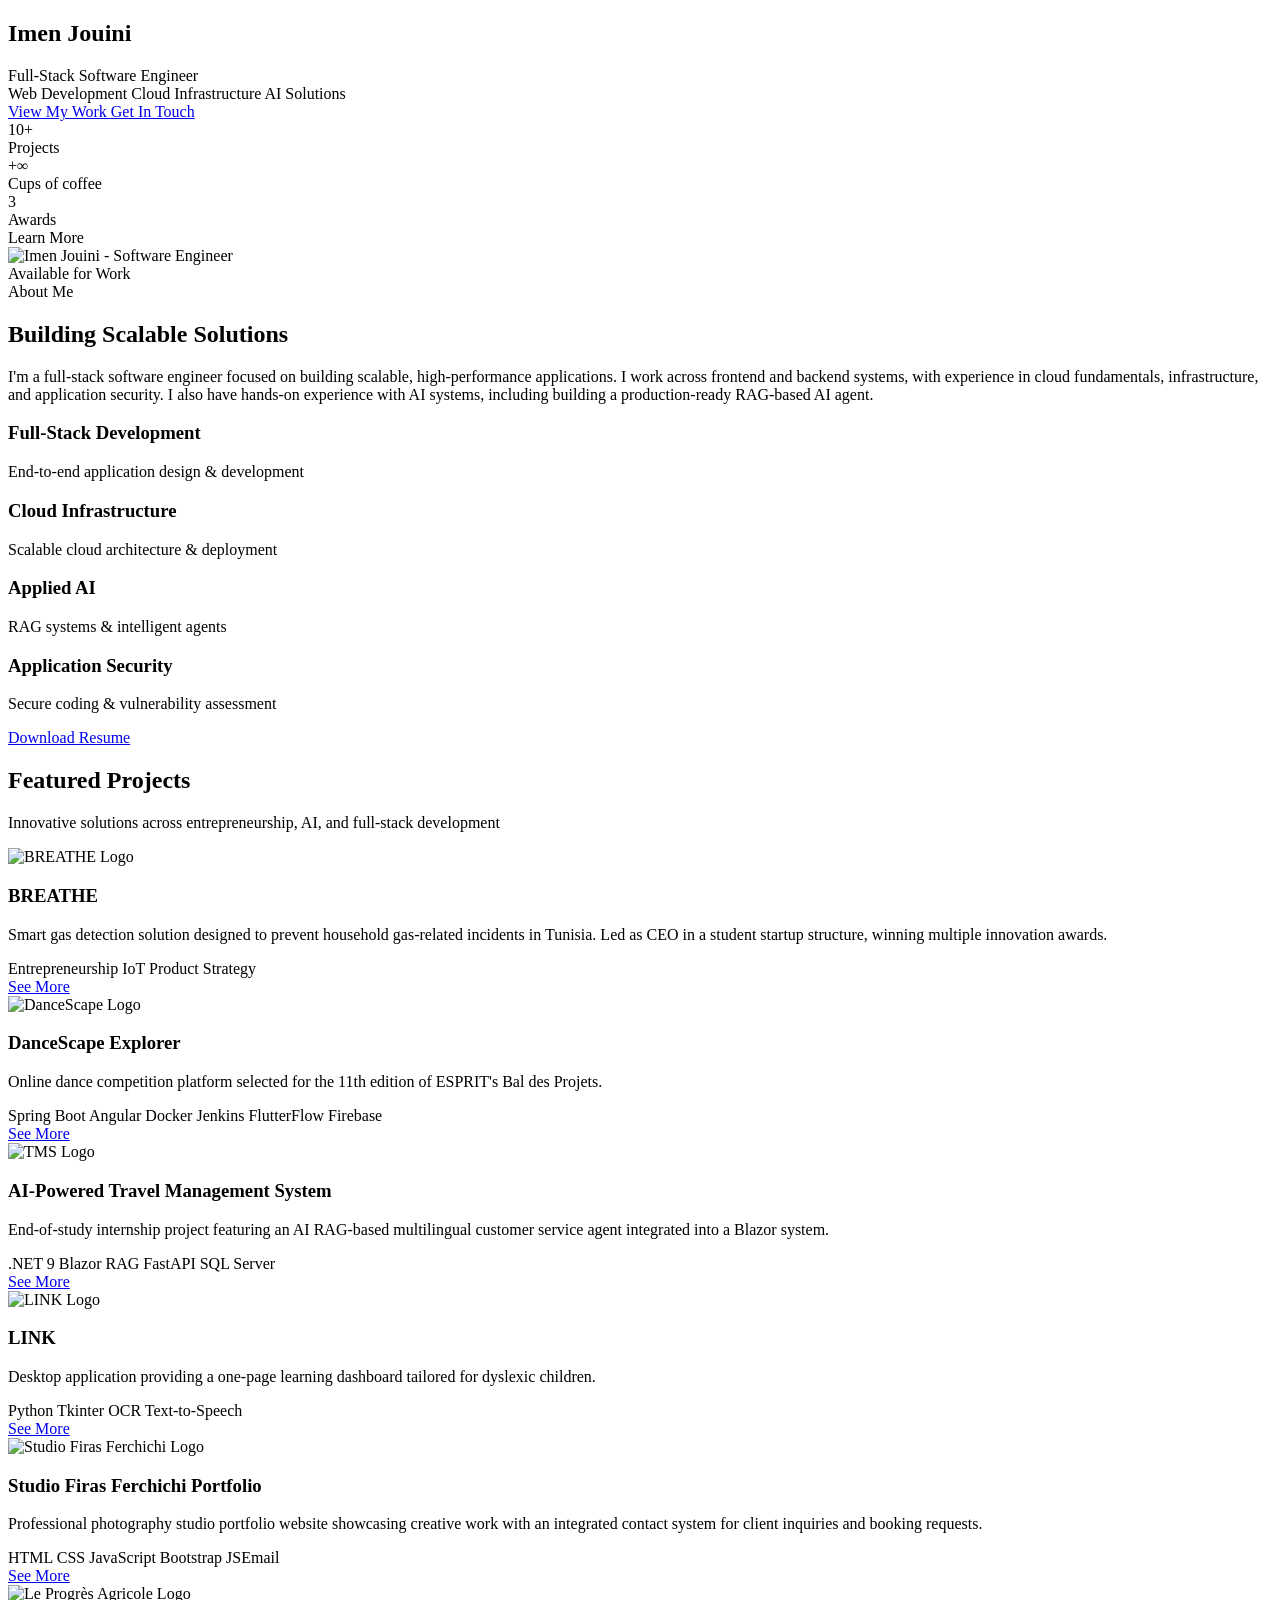
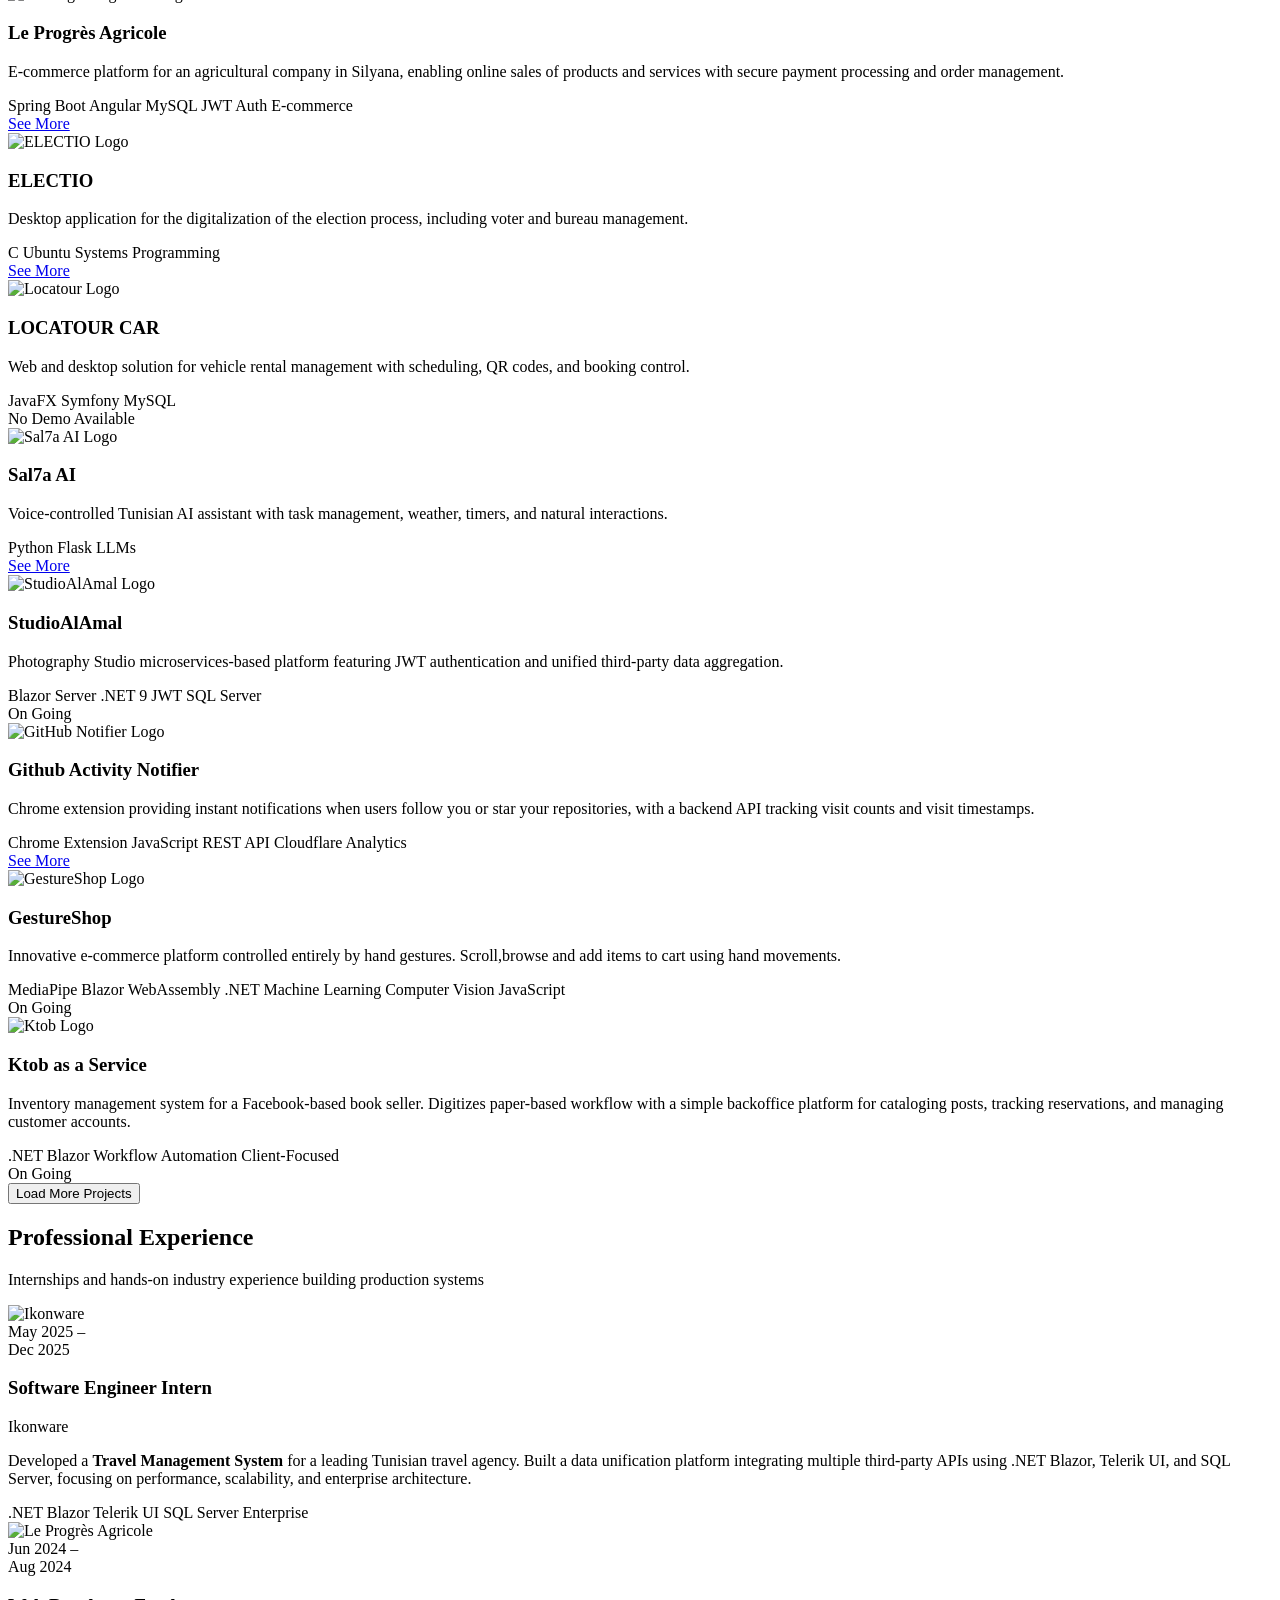
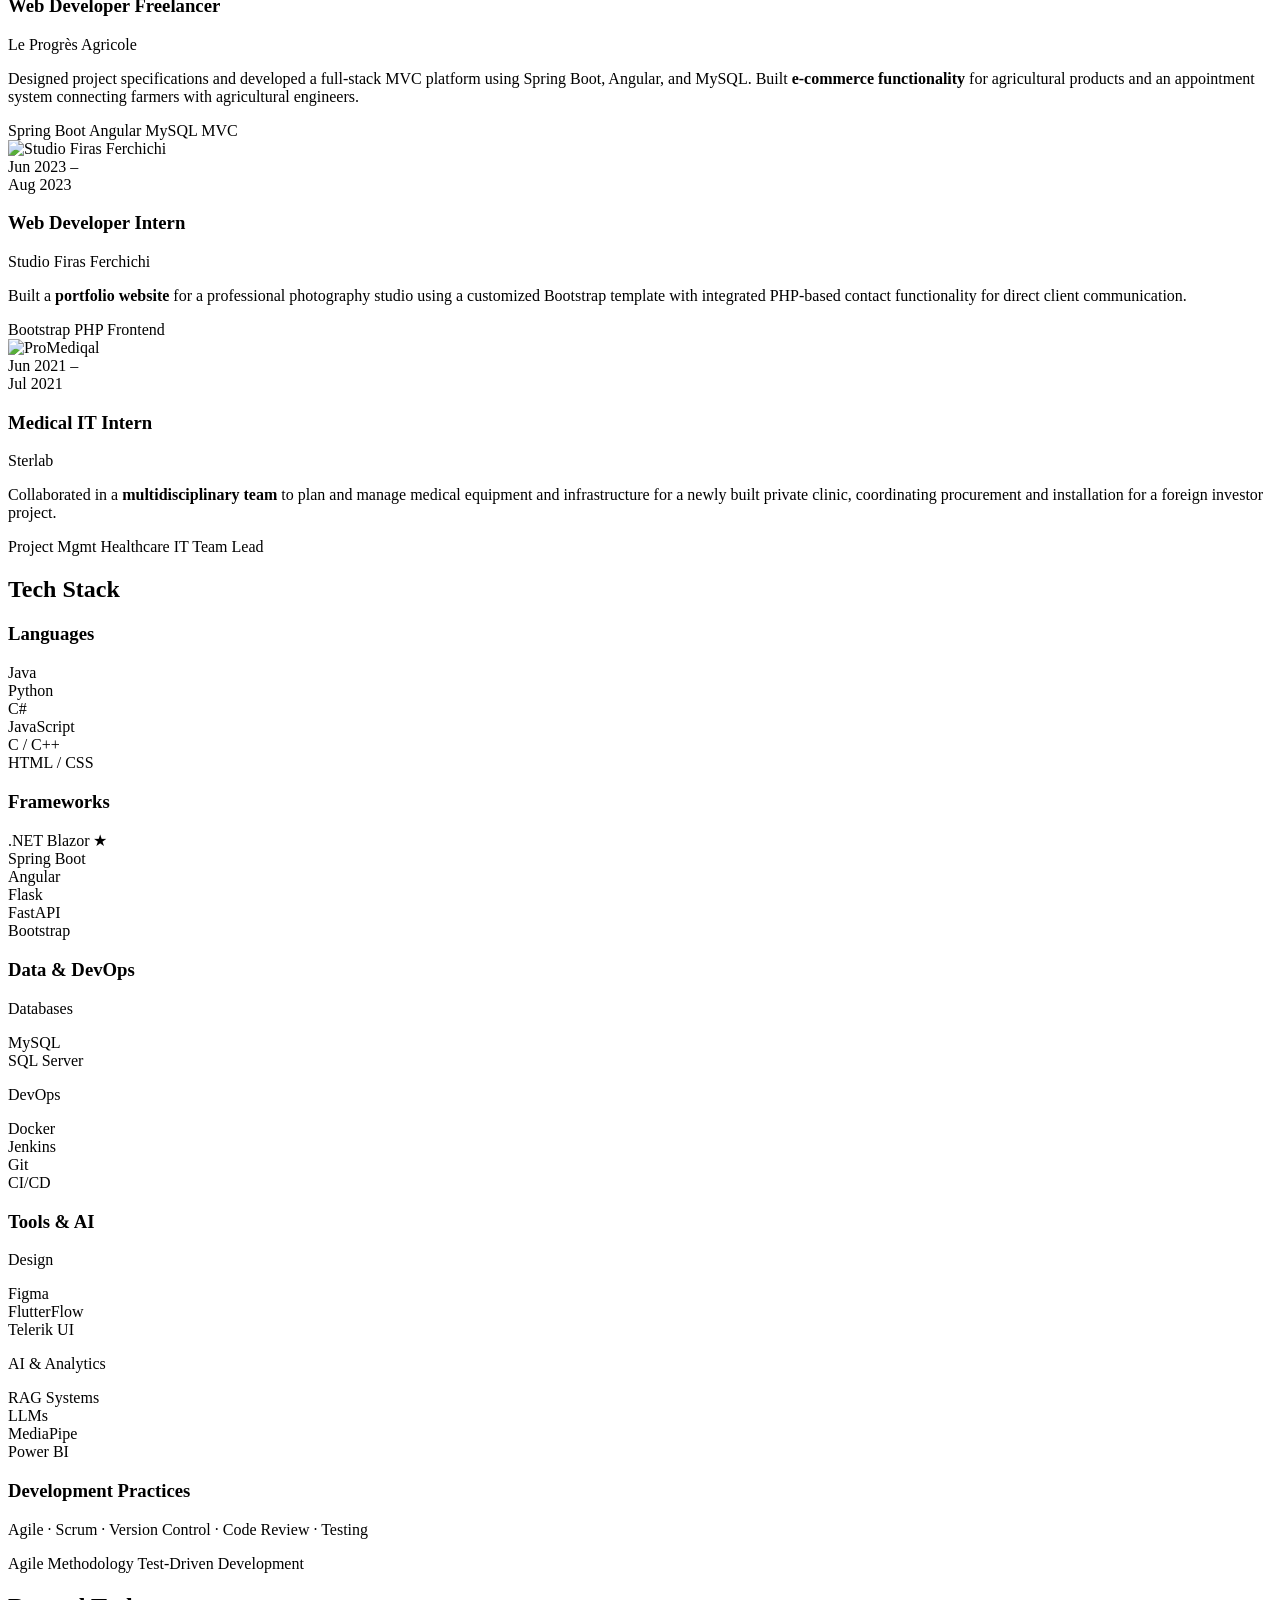
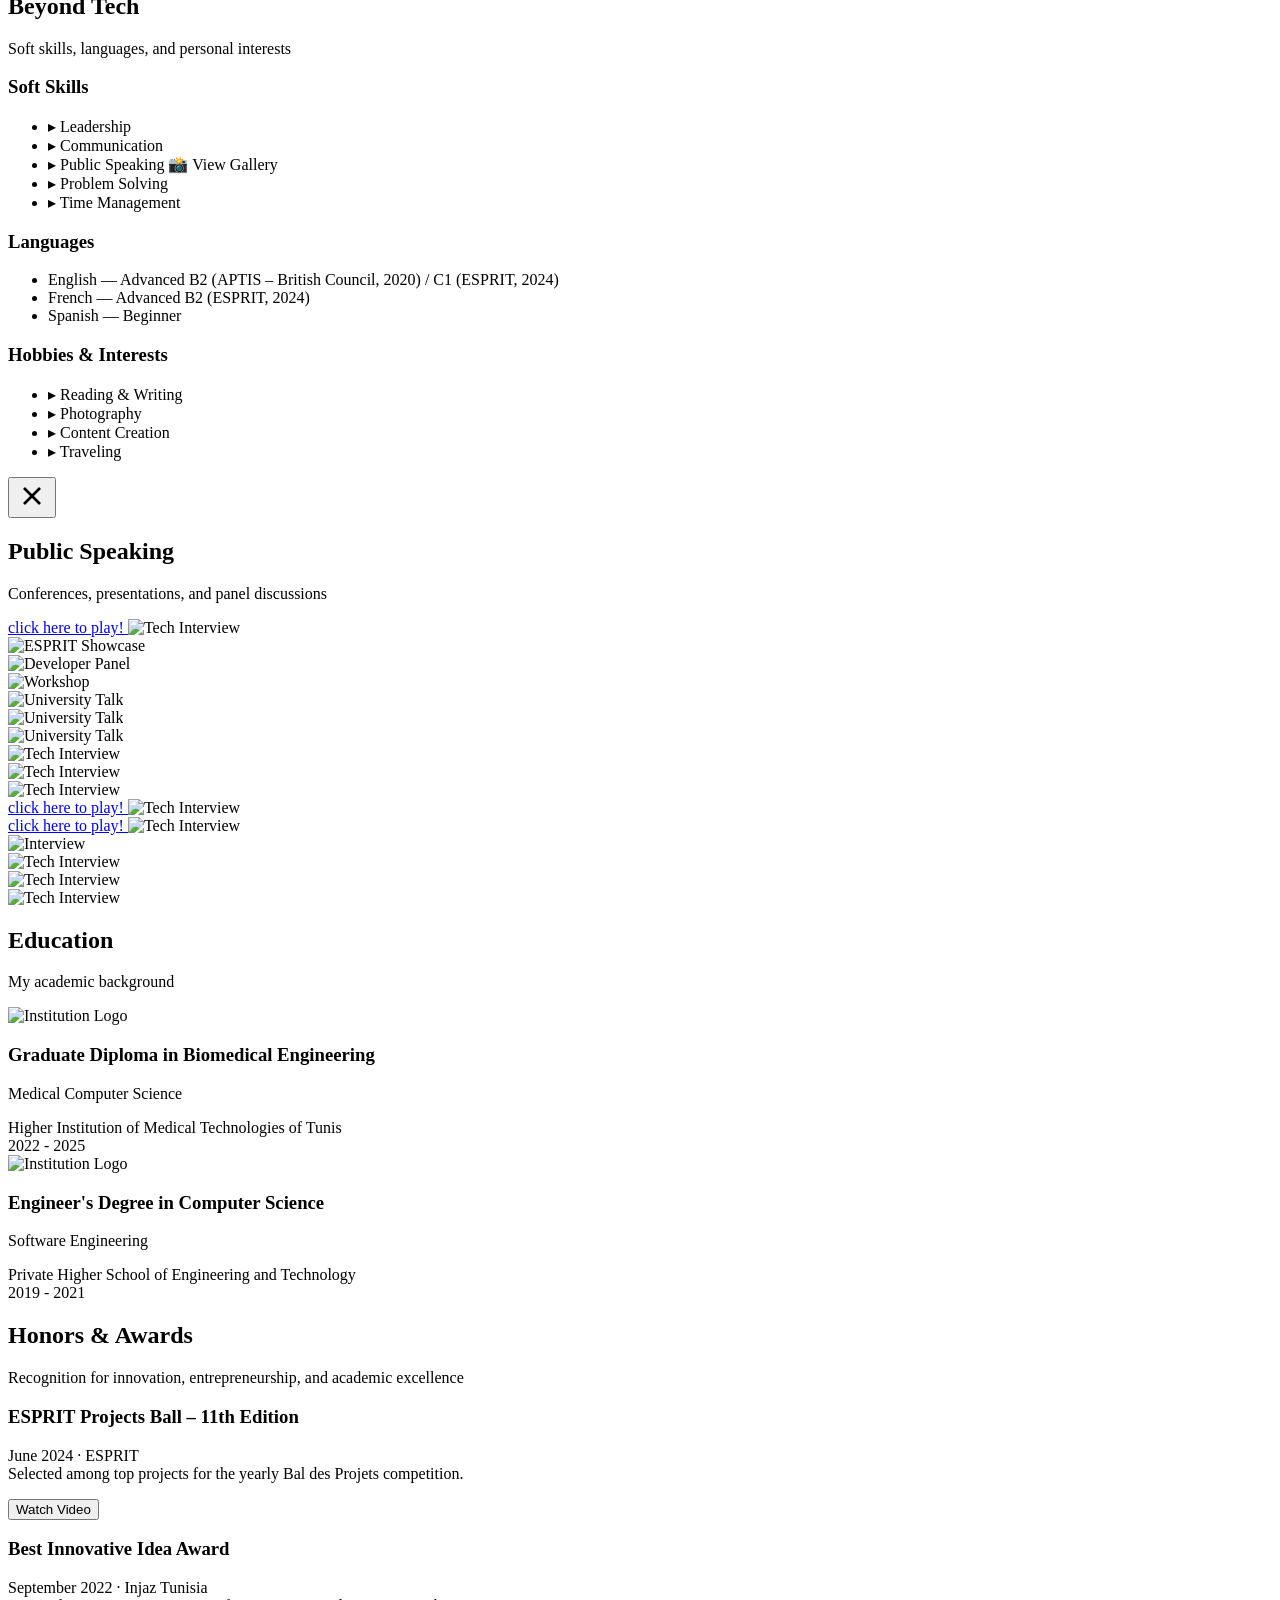
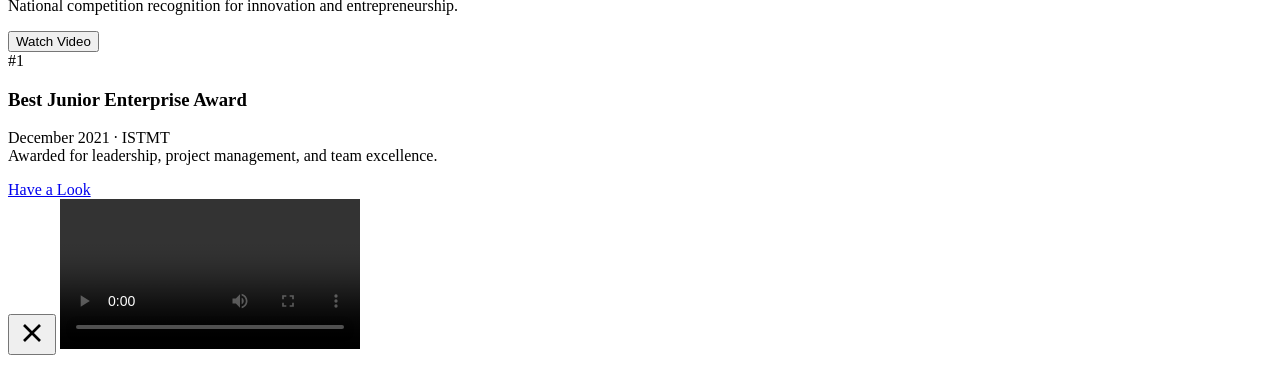
==== index.html @ d9514ba4 "added video modal" ====
<!DOCTYPE html>
<html lang="en">
<head>
    <base href="/MyPortfolio/">
    <meta charset="UTF-8">
    <meta name="viewport" content="width=device-width, initial-scale=1.0">
    <title>Imen Jouini | Software Engineer</title>
    <link rel="icon" type="image/png" href="logo.png">
    <link rel="stylesheet" href="style.css">
    <link rel="stylesheet" href="chatbot-styles.css">

    <script src="https://cdn.tailwindcss.com"></script>
    <script src="https://cdn.jsdelivr.net/npm/feather-icons/dist/feather.min.js"></script>
    <script type="text/javascript" src="https://cdn.jsdelivr.net/npm/@emailjs/browser@4/dist/email.min.js"></script>

    <script src="https://unpkg.com/feather-icons"></script>
    <script src="navbar.js"></script>
    <script src="footer.js"></script>
    <script>
        tailwind.config = {
            theme: {
                extend: {
                    colors: {
                        primary: '#6366f1',
                        secondary: '#10b981',
                        dark: '#0f172a',
                        light: '#f8fafc'
                    }
                }
            }
        }
    </script>
</head>
<body class="bg-dark text-light font-sans antialiased">
    <custom-navbar></custom-navbar>

    <main class="max-w-7xl mx-auto px-4 sm:px-6 lg:px-8">
        <!-- COMBINED HERO + ABOUT SECTION -->

        <section id="home" class="min-h-screen relative overflow-hidden">
            <!-- Animated Background Layer -->
            <div class="absolute inset-0">
                <div class="absolute inset-0 bg-gradient-to-br from-primary/10 to-secondary/10 opacity-20"></div>
                <div class="absolute top-0 left-0 w-full h-full overflow-hidden">
                    <!-- Floating Gradient Orbs -->
                    <div class="absolute top-20 -left-20 w-96 h-96 bg-primary/20 rounded-full blur-3xl animate-pulse"></div>
                    <div class="absolute bottom-20 -right-20 w-96 h-96 bg-secondary/20 rounded-full blur-3xl animate-pulse" style="animation-delay: 1s;"></div>
                </div>
            </div>

            <!-- Main Content Container -->
            <div class="relative z-10 max-w-7xl mx-auto px-4 sm:px-6 lg:px-8">

                <!-- HERO PART -->
                <div class="min-h-screen flex flex-col items-center justify-center text-center pt-20 pb-32">
                    <!-- Main Title with Staggered Animation -->
                    <div class="space-y-6 fade-in-up">
                        <h1 class="text-5xl md:text-7xl lg:text-8xl font-bold">
                            <span class="inline-block bg-clip-text text-transparent bg-gradient-to-r from-primary to-secondary animate-gradient">
                                Imen Jouini
                            </span>
                        </h1>

                        <!-- Dynamic Subtitle with Typing Effect -->
                        <div class="text-xl md:text-3xl lg:text-4xl font-light text-gray-300 fade-in-up-delay-1">
                            <span class="inline-block">Full-Stack Software Engineer</span>
                        </div>

                        <!-- Animated Role Pills -->
                        <div class="flex flex-wrap justify-center gap-3 pt-4 fade-in-up-delay-2">
                            <span class="role-pill">
                                <i data-feather="code" class="w-4 h-4"></i>
                                Web Development
                            </span>
                            <span class="role-pill">
                                <i data-feather="cloud" class="w-4 h-4"></i>
                                Cloud Infrastructure
                            </span>
                            <span class="role-pill">
                                <i data-feather="cpu" class="w-4 h-4"></i>
                                AI Solutions
                            </span>
                        </div>
                    </div>

                    <!-- CTA Buttons -->
                    <div class="flex flex-wrap justify-center gap-4 mt-12 fade-in-up-delay-3">
                        <a href="#projects" class="cta-button cta-primary group">
                            <span class="relative z-10 flex items-center gap-2">
                                View My Work
                                <i data-feather="arrow-right" class="w-5 h-5 group-hover:translate-x-1 transition-transform"></i>
                            </span>
                        </a>

                        <a href="tel:+216 97 534 723" class="cta-button cta-secondary">
                            <span class="relative z-10">Get In Touch</span>
                        </a>
                    </div>

                    <!-- Stats Bar -->
                    <div class="grid grid-cols-3 gap-8 md:gap-16 mt-16 fade-in-up-delay-4">
                        <div class="stat-item group">
                            <div class="stat-number">10+</div>
                            <div class="stat-label">Projects</div>
                        </div>
                        <div class="stat-item group">
                            <div class="stat-number">+∞</div>
                            <div class="stat-label">Cups of coffee</div>
                        </div>
                        <div class="stat-item group">
                            <div class="stat-number">3</div>
                            <div class="stat-label">Awards</div>
                        </div>
                    </div>

                    <!-- Scroll Indicator -->
                    <div class="absolute bottom-8 left-1/2 transform -translate-x-1/2 animate-bounce fade-in-up-delay-4">
                        <div class="flex flex-col items-center gap-2 text-gray-400 hover:text-primary transition-colors cursor-pointer" onclick="document.getElementById('about').scrollIntoView({behavior: 'smooth'})">
                            <span class="text-xs uppercase tracking-widest">Learn More</span>
                            <i data-feather="chevron-down" class="w-6 h-6"></i>
                        </div>
                    </div>
                </div>

                <!-- ABOUT PART (Integrated Below) -->
                <div id="about" class="py-20">
                    <div class="flex flex-col lg:flex-row items-center gap-12 lg:gap-16">

                        <!-- Profile Image - Left Side -->
                        <div class="lg:w-5/12 w-full fade-in-left">
                            <div class="relative group">
                                <!-- Glowing Border Effect -->
                                <div class="absolute -inset-4 bg-gradient-to-r from-primary via-secondary to-primary rounded-2xl opacity-30 blur-xl group-hover:opacity-50 transition-opacity duration-500 animate-gradient-rotate"></div>

                                <!-- Image Container -->
                                <div class="relative rounded-2xl overflow-hidden border-2 border-primary/20 group-hover:border-primary/40 transition-all duration-500">
                                    <img src="photo.PNG" alt="Imen Jouini - Software Engineer" class="relative w-full h-auto transform group-hover:scale-105 transition-transform duration-500">

                                    <!-- Overlay on Hover -->
                                    <div class="absolute inset-0 bg-gradient-to-t from-dark/80 via-transparent to-transparent opacity-0 group-hover:opacity-100 transition-opacity duration-500"></div>
                                </div>

                                <!-- Floating Badge -->
                                <div class="absolute -bottom-4 -right-4 bg-gradient-to-r from-primary to-secondary text-white px-6 py-3 rounded-xl shadow-2xl transform group-hover:scale-110 transition-transform duration-300">
                                    <div class="flex items-center gap-2">
                                        <i data-feather="check-circle" class="w-5 h-5"></i>
                                        <span class="font-semibold">Available for Work</span>
                                    </div>
                                </div>
                            </div>
                        </div>

                        <!-- About Content - Right Side -->
                        <div class="lg:w-7/12 w-full space-y-8 fade-in-right">

                            <!-- Section Header -->
                            <div class="space-y-4">
                                <div class="inline-block">
                                    <span class="text-sm font-semibold text-primary uppercase tracking-wider px-4 py-2 bg-primary/10 rounded-full border border-primary/20">
                                        About Me
                                    </span>
                                </div>
                                <h2 class="text-3xl md:text-4xl lg:text-5xl font-bold text-transparent bg-clip-text bg-gradient-to-r from-primary to-secondary">
                                    Building Scalable Solutions
                                </h2>
                            </div>

                            <!-- Bio Text -->
                            <p class="text-base md:text-lg text-gray-300 leading-relaxed">
                                I'm a full-stack software engineer focused on building <span class="text-primary font-semibold">scalable, high-performance applications</span>.
                                I work across frontend and backend systems, with experience in cloud fundamentals, infrastructure, and application security.
                                I also have hands-on experience with AI systems, including building a <span class="text-secondary font-semibold">production-ready RAG-based AI agent</span>.
                            </p>

                            <!-- Expertise Grid -->
                            <div class="grid grid-cols-1 sm:grid-cols-2 gap-4">

                                <div class="expertise-card group">
                                    <div class="flex items-start gap-4">
                                        <div class="flex-shrink-0 w-12 h-12 rounded-lg bg-primary/10 flex items-center justify-center group-hover:bg-primary/20 group-hover:scale-110 transition-all duration-300">
                                            <i data-feather="code" class="w-6 h-6 text-primary"></i>
                                        </div>
                                        <div>
                                            <h3 class="font-semibold text-white mb-1">Full-Stack Development</h3>
                                            <p class="text-sm text-gray-400">End-to-end application design & development</p>
                                        </div>
                                    </div>
                                </div>

                                <div class="expertise-card group">
                                    <div class="flex items-start gap-4">
                                        <div class="flex-shrink-0 w-12 h-12 rounded-lg bg-secondary/10 flex items-center justify-center group-hover:bg-secondary/20 group-hover:scale-110 transition-all duration-300">
                                            <i data-feather="cloud" class="w-6 h-6 text-secondary"></i>
                                        </div>
                                        <div>
                                            <h3 class="font-semibold text-white mb-1">Cloud Infrastructure</h3>
                                            <p class="text-sm text-gray-400">Scalable cloud architecture & deployment</p>
                                        </div>
                                    </div>
                                </div>

                                <div class="expertise-card group">
                                    <div class="flex items-start gap-4">
                                        <div class="flex-shrink-0 w-12 h-12 rounded-lg bg-primary/10 flex items-center justify-center group-hover:bg-primary/20 group-hover:scale-110 transition-all duration-300">
                                            <i data-feather="cpu" class="w-6 h-6 text-primary"></i>
                                        </div>
                                        <div>
                                            <h3 class="font-semibold text-white mb-1">Applied AI</h3>
                                            <p class="text-sm text-gray-400">RAG systems & intelligent agents</p>
                                        </div>
                                    </div>
                                </div>

                                <div class="expertise-card group">
                                    <div class="flex items-start gap-4">
                                        <div class="flex-shrink-0 w-12 h-12 rounded-lg bg-secondary/10 flex items-center justify-center group-hover:bg-secondary/20 group-hover:scale-110 transition-all duration-300">
                                            <i data-feather="shield" class="w-6 h-6 text-secondary"></i>
                                        </div>
                                        <div>
                                            <h3 class="font-semibold text-white mb-1">Application Security</h3>
                                            <p class="text-sm text-gray-400">Secure coding & vulnerability assessment</p>
                                        </div>
                                    </div>
                                </div>

                            </div>

                            <!-- Download CV Button -->
                            <div class="pt-4">
                                <a href="Imen Jouini CV.pdf" download
                                   class="inline-flex items-center gap-2 px-6 py-3 bg-gradient-to-r from-primary/10 to-secondary/10 border border-primary/30 text-white rounded-lg hover:border-primary hover:shadow-lg hover:shadow-primary/20 transition-all duration-300 group">

                                    <i data-feather="download" class="w-5 h-5 group-hover:animate-bounce"></i>
                                    <span class="font-medium">Download Resume</span>
                                </a>
                            </div>

                        </div>

                    </div>
                </div>

            </div>
        </section>
        <!-- Projects Section - -->
        <section id="projects" class="py-20 relative overflow-hidden">
            <!-- Background Elements -->
            <div class="absolute inset-0 bg-gradient-to-b from-transparent via-primary/5 to-transparent"></div>
            <div class="absolute top-20 left-10 w-72 h-72 bg-primary/10 rounded-full blur-3xl"></div>
            <div class="absolute bottom-20 right-10 w-96 h-96 bg-secondary/10 rounded-full blur-3xl"></div>

            <div class="relative z-10">
                <div class="text-center mb-16">
                    <h2 class="text-4xl md:text-5xl font-bold text-primary mb-4">Featured Projects</h2>
                    <p class="text-lg opacity-90 max-w-2xl mx-auto">
                        Innovative solutions across entrepreneurship, AI, and full-stack development
                    </p>
                </div>

                <div id="projects-grid" class="grid grid-cols-1 md:grid-cols-2 lg:grid-cols-3 gap-6 max-w-7xl mx-auto px-4">
                    <!-- Project 1: BREATHE -->
                    <div class="project-card group relative bg-gradient-to-br from-dark/90 to-dark/70 border border-gray-800/50 rounded-2xl overflow-hidden hover:border-primary/50 transition-all duration-500 hover:transform hover:-translate-y-2 hover:shadow-2xl hover:shadow-primary/20">
                        <div class="absolute top-0 left-0 right-0 h-1 bg-gradient-to-r from-primary to-secondary transform scale-x-0 group-hover:scale-x-100 transition-transform duration-500"></div>

                        <div class="p-6 pb-4">
                            <div class="w-14 h-14 rounded-xl bg-gradient-to-br from-primary/20 to-secondary/20 flex items-center justify-center mb-4 group-hover:scale-110 transition-transform duration-300">
                                <img src="breathe.png" alt="BREATHE Logo" class="w-8 h-8 object-contain">
                            </div>

                            <h3 class="text-2xl font-bold mb-3 group-hover:text-primary transition-colors">BREATHE</h3>
                            <p class="text-gray-400 mb-4 leading-relaxed line-clamp-5">
                                Smart gas detection solution designed to prevent household gas-related incidents in Tunisia.
                                Led as CEO in a student startup structure, winning multiple innovation awards.
                            </p>

                            <div class="flex flex-wrap gap-2 mb-6">
                                <span class="tag">Entrepreneurship</span>
                                <span class="tag">IoT</span>
                                <span class="tag">Product Strategy</span>
                            </div>
                        </div>

                        <div class="px-6 pb-6">
                            <a href="https://www.facebook.com/reel/814014876229254" target="_blank" rel="noopener noreferrer" class="inline-flex items-center text-primary font-semibold group/link hover:gap-3 transition-all relative z-20">
                                <span>See More</span>
                                <i data-feather="arrow-right" class="w-4 h-4 ml-2 group-hover/link:translate-x-1 transition-transform"></i>
                            </a>
                        </div>

                        <div class="absolute inset-0 opacity-0 group-hover:opacity-100 transition-opacity duration-500 pointer-events-none">
                            <div class="absolute top-0 right-0 w-32 h-32 bg-primary/20 rounded-full blur-2xl"></div>
                        </div>
                    </div>

                    <!-- Project 2: DanceScape Explorer - FIXED -->
                    <div class="project-card group relative bg-gradient-to-br from-dark/90 to-dark/70 border border-gray-800/50 rounded-2xl overflow-hidden hover:border-primary/50 transition-all duration-500 hover:transform hover:-translate-y-2 hover:shadow-2xl hover:shadow-primary/20">
                        <div class="absolute top-0 left-0 right-0 h-1 bg-gradient-to-r from-primary to-secondary transform scale-x-0 group-hover:scale-x-100 transition-transform duration-500"></div>

                        <div class="p-6 pb-4">
                            <div class="w-14 h-14 rounded-xl bg-gradient-to-br from-primary/20 to-secondary/20 flex items-center justify-center mb-4 group-hover:scale-110 transition-transform duration-300">
                                <img src="DE.png" alt="DanceScape Logo" class="w-8 h-8 object-contain">
                            </div>

                            <h3 class="text-2xl font-bold mb-3 group-hover:text-primary transition-colors">DanceScape Explorer</h3>
                            <p class="text-gray-400 mb-4 leading-relaxed line-clamp-5">
                                Online dance competition platform selected for the 11th edition of ESPRIT's Bal des Projets.
                            </p>

                            <div class="flex flex-wrap gap-2 mb-6">
                                <span class="tag">Spring Boot</span>
                                <span class="tag">Angular</span>
                                <span class="tag">Docker</span>
                                <span class="tag">Jenkins</span>
                                <span class="tag">FlutterFlow</span>
                                <span class="tag">Firebase</span>
                            </div>
                        </div>

                        <div class="px-6 pb-6">
                            <a href="https://www.youtube.com/watch?v=LEUSYez5gEU" target="_blank" rel="noopener noreferrer" class="inline-flex items-center text-primary font-semibold group/link hover:gap-3 transition-all relative z-20">
                                <span>See More</span>
                                <i data-feather="arrow-right" class="w-4 h-4 ml-2 group-hover/link:translate-x-1 transition-transform"></i>
                            </a>
                        </div>

                        <div class="absolute inset-0 opacity-0 group-hover:opacity-100 transition-opacity duration-500 pointer-events-none">
                            <div class="absolute top-0 right-0 w-32 h-32 bg-primary/20 rounded-full blur-2xl"></div>
                        </div>
                    </div>

                    <!-- Project 3: AI-Powered Travel Management System - FIXED -->
                    <div class="project-card group relative bg-gradient-to-br from-dark/90 to-dark/70 border border-gray-800/50 rounded-2xl overflow-hidden hover:border-primary/50 transition-all duration-500 hover:transform hover:-translate-y-2 hover:shadow-2xl hover:shadow-primary/20">
                        <div class="absolute top-0 left-0 right-0 h-1 bg-gradient-to-r from-primary to-secondary transform scale-x-0 group-hover:scale-x-100 transition-transform duration-500"></div>

                        <div class="p-6 pb-4">
                            <div class="w-14 h-14 rounded-xl bg-gradient-to-br from-primary/20 to-secondary/20 flex items-center justify-center mb-4 group-hover:scale-110 transition-transform duration-300">
                                <img src="tms.png" alt="TMS Logo" class="w-10 h-10 object-contain">
                            </div>

                            <h3 class="text-2xl font-bold mb-3 group-hover:text-primary transition-colors">AI-Powered Travel Management System</h3>
                            <p class="text-gray-400 mb-4 leading-relaxed line-clamp-5">
                                End-of-study internship project featuring an AI RAG-based multilingual customer service agent integrated into a Blazor system.
                            </p>

                            <div class="flex flex-wrap gap-2 mb-6">
                                <span class="tag">.NET 9</span>
                                <span class="tag">Blazor</span>
                                <span class="tag">RAG</span>
                                <span class="tag">FastAPI</span>
                                <span class="tag">SQL Server</span>
                            </div>
                        </div>

                        <div class="px-6 pb-6">
                            <a href="ppt pfe Imen Jouini.pdf" class="inline-flex items-center text-primary font-semibold group/link hover:gap-3 transition-all relative z-20">
                                <span>See More</span>
                                <i data-feather="arrow-right" class="w-4 h-4 ml-2 group-hover/link:translate-x-1 transition-transform"></i>
                            </a>
                        </div>

                        <div class="absolute inset-0 opacity-0 group-hover:opacity-100 transition-opacity duration-500 pointer-events-none">
                            <div class="absolute top-0 right-0 w-32 h-32 bg-primary/20 rounded-full blur-2xl"></div>
                        </div>
                    </div>
                    <!-- ================= HIDDEN PROJECTS ================= -->
                    <!-- LINK -->
                    <div class="project-card hidden group relative bg-gradient-to-br from-dark/90 to-dark/70 border border-gray-800/50 rounded-2xl overflow-hidden hover:border-primary/50 transition-all duration-500 hover:transform hover:-translate-y-2 hover:shadow-2xl hover:shadow-primary/20">
                        <div class="absolute top-0 left-0 right-0 h-1 bg-gradient-to-r from-primary to-secondary transform scale-x-0 group-hover:scale-x-100 transition-transform duration-500"></div>

                        <div class="p-6 pb-4">
                            <div class="w-14 h-14 rounded-xl bg-gradient-to-br from-primary/20 to-secondary/20 flex items-center justify-center mb-4 group-hover:scale-110 transition-transform duration-300">
                                <img src="LINK.png" alt="LINK Logo" class="w-10 h-10 object-contain">
                            </div>

                            <h3 class="text-2xl font-bold mb-3 group-hover:text-primary transition-colors">LINK</h3>
                            <p class="text-gray-400 mb-4 leading-relaxed line-clamp-5">
                                Desktop application providing a one-page learning dashboard tailored for dyslexic children.
                            </p>

                            <div class="flex flex-wrap gap-2 mb-6">
                                <span class="tag">Python</span>
                                <span class="tag">Tkinter</span>
                                <span class="tag">OCR</span>
                                <span class="tag">Text-to-Speech</span>
                            </div>
                        </div>

                        <div class="px-6 pb-6">
                            <a href="PPT Ymen [Enregistrement automatique].pdf" target="_blank" class="inline-flex items-center text-primary font-semibold group/link hover:gap-3 transition-all relative z-20">
                                <span>See More</span>
                                <i data-feather="arrow-right" class="w-4 h-4 ml-2 group-hover/link:translate-x-1 transition-transform"></i>
                            </a>
                        </div>

                        <div class="absolute inset-0 opacity-0 group-hover:opacity-100 transition-opacity duration-500 pointer-events-none">
                            <div class="absolute top-0 right-0 w-32 h-32 bg-primary/20 rounded-full blur-2xl"></div>
                        </div>
                    </div>

                    <!-- Studio Firas Ferchichi Portfolio -->
                    <div class="project-card hidden group relative bg-gradient-to-br from-dark/90 to-dark/70 border border-gray-800/50 rounded-2xl overflow-hidden hover:border-primary/50 transition-all duration-500 hover:transform hover:-translate-y-2 hover:shadow-2xl hover:shadow-primary/20">
                        <div class="absolute top-0 left-0 right-0 h-1 bg-gradient-to-r from-primary to-secondary transform scale-x-0 group-hover:scale-x-100 transition-transform duration-500"></div>
                        <div class="p-6 pb-4">
                            <div class="w-14 h-14 rounded-xl bg-gradient-to-br from-primary/20 to-secondary/20 flex items-center justify-center mb-4 group-hover:scale-110 transition-transform duration-300">
                                <img src="f.png" alt="Studio Firas Ferchichi Logo" class="w-10 h-10 object-contain">
                            </div>
                            <h3 class="text-2xl font-bold mb-3 group-hover:text-primary transition-colors">Studio Firas Ferchichi Portfolio</h3>
                            <p class="text-gray-400 mb-4 leading-relaxed line-clamp-5">
                                Professional photography studio portfolio website showcasing creative work with an integrated contact system for client inquiries and booking requests.
                            </p>
                            <div class="flex flex-wrap gap-2 mb-6">
                                <span class="tag">HTML</span>
                                <span class="tag">CSS</span>
                                <span class="tag">JavaScript</span>
                                <span class="tag">Bootstrap</span>
                                <span class="tag">JSEmail</span>
                            </div>
                        </div>
                        <div class="px-6 pb-6">
                            <a href="f.pdf" class="inline-flex items-center text-primary font-semibold group/link hover:gap-3 transition-all relative z-20">
                                <span>See More</span>
                                <i data-feather="arrow-right" class="w-4 h-4 ml-2 group-hover/link:translate-x-1 transition-transform"></i>
                            </a>
                        </div>
                        <div class="absolute inset-0 opacity-0 group-hover:opacity-100 transition-opacity duration-500 pointer-events-none">
                            <div class="absolute top-0 right-0 w-32 h-32 bg-primary/20 rounded-full blur-2xl"></div>
                        </div>
                    </div>


                    <!-- Le Progrès Agricole -->
                    <div class="project-card hidden group relative bg-gradient-to-br from-dark/90 to-dark/70 border border-gray-800/50 rounded-2xl overflow-hidden hover:border-primary/50 transition-all duration-500 hover:transform hover:-translate-y-2 hover:shadow-2xl hover:shadow-primary/20">
                        <div class="absolute top-0 left-0 right-0 h-1 bg-gradient-to-r from-primary to-secondary transform scale-x-0 group-hover:scale-x-100 transition-transform duration-500"></div>

                        <div class="p-6 pb-4">
                            <div class="w-14 h-14 rounded-xl bg-gradient-to-br from-primary/20 to-secondary/20 flex items-center justify-center mb-4 group-hover:scale-110 transition-transform duration-300">
                                <img src="proA.png" alt="Le Progrès Agricole Logo" class="w-10 h-10 object-contain">
                            </div>

                            <h3 class="text-2xl font-bold mb-3 group-hover:text-primary transition-colors">Le Progrès Agricole</h3>
                            <p class="text-gray-400 mb-4 leading-relaxed line-clamp-5">
                                E-commerce platform for an agricultural company in Silyana, enabling online sales of products and services with secure payment processing and order management.
                            </p>

                            <div class="flex flex-wrap gap-2 mb-6">
                                <span class="tag">Spring Boot</span>
                                <span class="tag">Angular</span>
                                <span class="tag">MySQL</span>
                                <span class="tag">JWT Auth</span>
                                <span class="tag">E-commerce</span>
                            </div>
                        </div>

                        <div class="px-6 pb-6">
                            <a href="le progres agricole.pdf" class="inline-flex items-center text-primary font-semibold group/link hover:gap-3 transition-all relative z-20">
                                <span>See More</span>
                                <i data-feather="arrow-right" class="w-4 h-4 ml-2 group-hover/link:translate-x-1 transition-transform"></i>
                            </a>
                        </div>

                        <div class="absolute inset-0 opacity-0 group-hover:opacity-100 transition-opacity duration-500 pointer-events-none">
                            <div class="absolute top-0 right-0 w-32 h-32 bg-primary/20 rounded-full blur-2xl"></div>
                        </div>
                    </div>

                    <!-- ELECTIO -->
                    <div class="project-card hidden group relative bg-gradient-to-br from-dark/90 to-dark/70 border border-gray-800/50 rounded-2xl overflow-hidden hover:border-primary/50 transition-all duration-500 hover:transform hover:-translate-y-2 hover:shadow-2xl hover:shadow-primary/20">
                        <div class="absolute top-0 left-0 right-0 h-1 bg-gradient-to-r from-primary to-secondary transform scale-x-0 group-hover:scale-x-100 transition-transform duration-500"></div>

                        <div class="p-6 pb-4">
                            <div class="w-14 h-14 rounded-xl bg-gradient-to-br from-primary/20 to-secondary/20 flex items-center justify-center mb-4 group-hover:scale-110 transition-transform duration-300">
                                <img src="electio.png" alt="ELECTIO Logo" class="w-10 h-10 object-contain">
                            </div>

                            <h3 class="text-2xl font-bold mb-3 group-hover:text-primary transition-colors">ELECTIO</h3>
                            <p class="text-gray-400 mb-4 leading-relaxed line-clamp-5">
                                Desktop application for the digitalization of the election process, including voter and bureau management.
                            </p>

                            <div class="flex flex-wrap gap-2 mb-6">
                                <span class="tag">C</span>
                                <span class="tag">Ubuntu</span>
                                <span class="tag">Systems Programming</span>
                            </div>
                        </div>

                        <div class="px-6 pb-6">
                            <a href="https://github.com/ImenJ16/MyPortfolio/releases/download/v1.0.0/short%20version%20electio.mp4" target="_blank" rel="noopener noreferrer" class="inline-flex items-center text-primary font-semibold group/link hover:gap-3 transition-all relative z-20">
                                <span>See More</span>
                                <i data-feather="arrow-right" class="w-4 h-4 ml-2 group-hover/link:translate-x-1 transition-transform"></i>
                            </a>
                        </div>

                        <div class="absolute inset-0 opacity-0 group-hover:opacity-100 transition-opacity duration-500 pointer-events-none">
                            <div class="absolute top-0 right-0 w-32 h-32 bg-primary/20 rounded-full blur-2xl"></div>
                        </div>
                    </div>

                    <!-- LOCATOUR CAR -->
                    <div class="project-card hidden group relative bg-gradient-to-br from-dark/90 to-dark/70 border border-gray-800/50 rounded-2xl overflow-hidden hover:border-primary/50 transition-all duration-500 hover:transform hover:-translate-y-2 hover:shadow-2xl hover:shadow-primary/20">
                        <div class="absolute top-0 left-0 right-0 h-1 bg-gradient-to-r from-primary to-secondary transform scale-x-0 group-hover:scale-x-100 transition-transform duration-500"></div>

                        <div class="p-6 pb-4">
                            <div class="w-14 h-14 rounded-xl bg-gradient-to-br from-primary/20 to-secondary/20 flex items-center justify-center mb-4 group-hover:scale-110 transition-transform duration-300">
                                <img src="locatour.png" alt="Locatour Logo" class="w-10 h-10 object-contain">
                            </div>

                            <h3 class="text-2xl font-bold mb-3 group-hover:text-primary transition-colors">LOCATOUR CAR</h3>
                            <p class="text-gray-400 mb-4 leading-relaxed line-clamp-5">
                                Web and desktop solution for vehicle rental management with scheduling, QR codes, and booking control.
                            </p>

                            <div class="flex flex-wrap gap-2 mb-6">
                                <span class="tag">JavaFX</span>
                                <span class="tag">Symfony</span>
                                <span class="tag">MySQL</span>
                            </div>
                        </div>

                        <div class="px-6 pb-6">
                            <span class="inline-flex items-center text-gray-500 font-semibold">
                                <span>No Demo Available</span>
                            </span>
                        </div>

                        <div class="absolute inset-0 opacity-0 group-hover:opacity-100 transition-opacity duration-500 pointer-events-none">
                            <div class="absolute top-0 right-0 w-32 h-32 bg-primary/20 rounded-full blur-2xl"></div>
                        </div>
                    </div>

                    <!-- SAL7A AI -->
                    <div class="project-card hidden group relative bg-gradient-to-br from-dark/90 to-dark/70 border border-gray-800/50 rounded-2xl overflow-hidden hover:border-primary/50 transition-all duration-500 hover:transform hover:-translate-y-2 hover:shadow-2xl hover:shadow-primary/20">
                        <div class="absolute top-0 left-0 right-0 h-1 bg-gradient-to-r from-primary to-secondary transform scale-x-0 group-hover:scale-x-100 transition-transform duration-500"></div>

                        <div class="p-6 pb-4">
                            <div class="w-14 h-14 rounded-xl bg-gradient-to-br from-primary/20 to-secondary/20 flex items-center justify-center mb-4 group-hover:scale-110 transition-transform duration-300">
                                <img src="Sal.png" alt="Sal7a AI Logo" class="w-10 h-10 object-contain">
                            </div>

                            <h3 class="text-2xl font-bold mb-3 group-hover:text-primary transition-colors">Sal7a AI</h3>
                            <p class="text-gray-400 mb-4 leading-relaxed line-clamp-5">
                                Voice-controlled Tunisian AI assistant with task management, weather, timers, and natural interactions.
                            </p>

                            <div class="flex flex-wrap gap-2 mb-6">
                                <span class="tag">Python</span>
                                <span class="tag">Flask</span>
                                <span class="tag">LLMs</span>
                            </div>
                        </div>

                        <div class="px-6 pb-6">
                            <a href="Screenshot.png" target="_blank" rel="noopener noreferrer" class="inline-flex items-center text-primary font-semibold group/link hover:gap-3 transition-all relative z-20">
                                <span>See More</span>
                                <i data-feather="arrow-right" class="w-4 h-4 ml-2 group-hover/link:translate-x-1 transition-transform"></i>
                            </a>
                        </div>

                        <div class="absolute inset-0 opacity-0 group-hover:opacity-100 transition-opacity duration-500 pointer-events-none">
                            <div class="absolute top-0 right-0 w-32 h-32 bg-primary/20 rounded-full blur-2xl"></div>
                        </div>
                    </div>

                    <!-- STUDIO AL AMAL -->
                    <div class="project-card hidden group relative bg-gradient-to-br from-dark/90 to-dark/70 border border-gray-800/50 rounded-2xl overflow-hidden hover:border-primary/50 transition-all duration-500 hover:transform hover:-translate-y-2 hover:shadow-2xl hover:shadow-primary/20">
                        <div class="absolute top-0 left-0 right-0 h-1 bg-gradient-to-r from-primary to-secondary transform scale-x-0 group-hover:scale-x-100 transition-transform duration-500"></div>

                        <div class="p-6 pb-4">
                            <div class="w-14 h-14 rounded-xl bg-gradient-to-br from-primary/20 to-secondary/20 flex items-center justify-center mb-4 group-hover:scale-110 transition-transform duration-300">
                                <img src="amal.png" alt="StudioAlAmal Logo" class="w-10 h-10 object-contain">
                            </div>

                            <h3 class="text-2xl font-bold mb-3 group-hover:text-primary transition-colors">StudioAlAmal</h3>
                            <p class="text-gray-400 mb-4 leading-relaxed line-clamp-5">
                                Photography Studio microservices-based platform featuring JWT authentication and unified third-party data aggregation.
                            </p>

                            <div class="flex flex-wrap gap-2 mb-6">
                                <span class="tag">Blazor Server</span>
                                <span class="tag">.NET 9</span>
                                <span class="tag">JWT</span>
                                <span class="tag">SQL Server</span>
                            </div>
                        </div>

                        <div class="px-6 pb-6">
                            <span class="inline-flex items-center text-secondary font-semibold">
                                <span>On Going</span>
                            </span>
                        </div>

                        <div class="absolute inset-0 opacity-0 group-hover:opacity-100 transition-opacity duration-500 pointer-events-none">
                            <div class="absolute top-0 right-0 w-32 h-32 bg-primary/20 rounded-full blur-2xl"></div>
                        </div>
                    </div>

                    <!-- GitHub Activity Notifier -->
                    <div class="project-card hidden group relative bg-gradient-to-br from-dark/90 to-dark/70 border border-gray-800/50 rounded-2xl overflow-hidden hover:border-primary/50 transition-all duration-500 hover:transform hover:-translate-y-2 hover:shadow-2xl hover:shadow-primary/20">
                        <div class="absolute top-0 left-0 right-0 h-1 bg-gradient-to-r from-primary to-secondary transform scale-x-0 group-hover:scale-x-100 transition-transform duration-500"></div>

                        <div class="p-6 pb-4">
                            <div class="w-14 h-14 rounded-xl bg-gradient-to-br from-primary/20 to-secondary/20 flex items-center justify-center mb-4 group-hover:scale-110 transition-transform duration-300">
                                <img src="github.png" alt="GitHub Notifier Logo" class="w-10 h-10 object-contain">
                            </div>

                            <h3 class="text-2xl font-bold mb-3 group-hover:text-primary transition-colors">Github Activity Notifier</h3>
                            <p class="text-gray-400 mb-4 leading-relaxed line-clamp-5">
                                Chrome extension providing instant notifications when users follow you or star your repositories,
                                with a backend API tracking visit counts and visit timestamps.
                            </p>

                            <div class="flex flex-wrap gap-2 mb-6">
                                <span class="tag">Chrome Extension</span>
                                <span class="tag">JavaScript</span>
                                <span class="tag">REST API</span>
                                <span class="tag">Cloudflare</span>
                                <span class="tag">Analytics</span>
                            </div>
                        </div>

                        <div class="px-6 pb-6">
                            <a href="github.pdf" class="inline-flex items-center text-primary font-semibold group/link hover:gap-3 transition-all relative z-20">
                                <span>See More</span>
                                <i data-feather="arrow-right" class="w-4 h-4 ml-2 group-hover/link:translate-x-1 transition-transform"></i>
                            </a>
                        </div>

                        <div class="absolute inset-0 opacity-0 group-hover:opacity-100 transition-opacity duration-500 pointer-events-none">
                            <div class="absolute top-0 right-0 w-32 h-32 bg-primary/20 rounded-full blur-2xl"></div>
                        </div>
                    </div>

                    <!-- GestureShop -->
                    <div class="project-card hidden group relative bg-gradient-to-br from-dark/90 to-dark/70 border border-gray-800/50 rounded-2xl overflow-hidden hover:border-primary/50 transition-all duration-500 hover:transform hover:-translate-y-2 hover:shadow-2xl hover:shadow-primary/20">
                        <div class="absolute top-0 left-0 right-0 h-1 bg-gradient-to-r from-primary to-secondary transform scale-x-0 group-hover:scale-x-100 transition-transform duration-500"></div>

                        <div class="p-6 pb-4">
                            <div class="w-14 h-14 rounded-xl bg-gradient-to-br from-primary/20 to-secondary/20 flex items-center justify-center mb-4 group-hover:scale-110 transition-transform duration-300">
                                <img src="gesture.png" alt="GestureShop Logo" class="w-10 h-10 object-contain">
                            </div>

                            <h3 class="text-2xl font-bold mb-3 group-hover:text-primary transition-colors">GestureShop</h3>
                            <p class="text-gray-400 mb-4 leading-relaxed line-clamp-6">
                                Innovative e-commerce platform controlled entirely by hand gestures. Scroll,browse and add items to cart using hand movements.
                            </p>

                            <div class="flex flex-wrap gap-2 mb-6">
                                <span class="tag">MediaPipe</span>
                                <span class="tag">Blazor WebAssembly</span>
                                <span class="tag">.NET</span>
                                <span class="tag">Machine Learning</span>
                                <span class="tag">Computer Vision</span>
                                <span class="tag">JavaScript</span>
                            </div>
                        </div>

                        <div class="px-6 pb-6">
                            <span class="inline-flex items-center text-secondary font-semibold">
                                <span>On Going</span>
                            </span>
                        </div>

                        <div class="absolute inset-0 opacity-0 group-hover:opacity-100 transition-opacity duration-500 pointer-events-none">
                            <div class="absolute top-0 right-0 w-32 h-32 bg-primary/20 rounded-full blur-2xl"></div>
                        </div>
                    </div>

                    <!-- Ktob as a Service -->
                    <div class="project-card hidden group relative bg-gradient-to-br from-dark/90 to-dark/70 border border-gray-800/50 rounded-2xl overflow-hidden hover:border-primary/50 transition-all duration-500 hover:transform hover:-translate-y-2 hover:shadow-2xl hover:shadow-primary/20">
                        <div class="absolute top-0 left-0 right-0 h-1 bg-gradient-to-r from-primary to-secondary transform scale-x-0 group-hover:scale-x-100 transition-transform duration-500"></div>

                        <div class="p-6 pb-4">
                            <div class="w-14 h-14 rounded-xl bg-gradient-to-br from-primary/20 to-secondary/20 flex items-center justify-center mb-4 group-hover:scale-110 transition-transform duration-300">
                                <img src="ktob.png" alt="Ktob Logo" class="w-10 h-10 object-contain">
                            </div>

                            <h3 class="text-2xl font-bold mb-3 group-hover:text-primary transition-colors">Ktob as a Service</h3>
                            <p class="text-gray-400 mb-4 leading-relaxed line-clamp-6">
                                Inventory management system for a Facebook-based book seller. Digitizes paper-based workflow with a simple backoffice platform for cataloging posts, tracking reservations, and managing customer accounts.
                            </p>

                            <div class="flex flex-wrap gap-2 mb-6">
                                <span class="tag">.NET</span>
                                <span class="tag">Blazor</span>
                                <span class="tag">Workflow Automation</span>
                                <span class="tag">Client-Focused</span>
                            </div>
                        </div>

                        <div class="px-6 pb-6">
                            <span class="inline-flex items-center text-secondary font-semibold">
                                <span>On Going</span>
                            </span>
                        </div>

                        <div class="absolute inset-0 opacity-0 group-hover:opacity-100 transition-opacity duration-500 pointer-events-none">
                            <div class="absolute top-0 right-0 w-32 h-32 bg-primary/20 rounded-full blur-2xl"></div>
                        </div>
                    </div>
                </div>

                <!-- Toggle Button -->
                <div class="text-center mt-12">
                    <button id="toggle-projects" class="group relative px-8 py-4 bg-gradient-to-r from-primary to-secondary text-white rounded-full font-semibold overflow-hidden transition-all duration-300 hover:shadow-lg hover:shadow-primary/50 hover:scale-105">
                        <span class="relative z-10">Load More Projects</span>
                        <div class="absolute inset-0 bg-gradient-to-r from-secondary to-primary opacity-0 group-hover:opacity-100 transition-opacity duration-300"></div>
                    </button>
                </div>
            </div>
        </section>



        <!-- FULL-WIDTH CREATIVE EXPERIENCE SECTION -->

        <section id="experience" class="py-20 relative overflow-hidden">
            <!-- Background Elements -->
            <div class="absolute inset-0 opacity-30">
                <div class="absolute top-0 right-0 w-96 h-96 bg-primary/10 rounded-full blur-3xl"></div>
                <div class="absolute bottom-0 left-0 w-96 h-96 bg-secondary/10 rounded-full blur-3xl"></div>
            </div>

            <div class="relative z-10 max-w-7xl mx-auto px-4">

                <!-- Section Header -->
                <div class="text-center mb-16">
                    <h2 class="text-4xl md:text-5xl font-bold text-primary mb-4">Professional Experience</h2>
                    <p class="text-lg opacity-90 max-w-2xl mx-auto">
                        Internships and hands-on industry experience building production systems
                    </p>
                </div>

                <!-- Full Width Experience Grid -->
                <div class="space-y-16">

                    <!-- Experience 1: Ikonware - FULL WIDTH -->
                    <div class="experience-row group">
                        <div class="grid grid-cols-12 gap-6 items-start">

                            <!-- Left: Date & Logo -->
                            <div class="col-span-12 md:col-span-2 text-center md:text-left">
                                <div class="inline-flex md:flex flex-col items-center md:items-start gap-3">
                                    <div class="w-16 h-16 rounded-xl bg-white/5 flex items-center justify-center border border-primary/30 group-hover:border-primary transition-all duration-300 group-hover:scale-110 overflow-hidden p-2">
                                        <img src="ikonware.png" alt="Ikonware" class="w-full h-full object-contain">
                                    </div>
                                    <div class="text-sm font-mono text-gray-500 whitespace-nowrap">
                                        May 2025 –<br />Dec 2025
                                    </div>
                                </div>
                            </div>

                            <!-- Middle: Content -->
                            <div class="col-span-12 md:col-span-7">
                                <div class="space-y-3">
                                    <div>
                                        <h3 class="text-2xl md:text-3xl font-bold text-white group-hover:text-primary transition-colors duration-300">
                                            Software Engineer Intern
                                        </h3>
                                        <p class="text-lg text-primary font-semibold mt-1">Ikonware</p>
                                    </div>

                                    <p class="text-gray-400 text-base md:text-lg leading-relaxed">
                                        Developed a <strong class="text-white">Travel Management System</strong> for a leading Tunisian travel agency.
                                        Built a data unification platform integrating multiple third-party APIs using .NET Blazor,
                                        Telerik UI, and SQL Server, focusing on performance, scalability, and enterprise architecture.
                                    </p>
                                </div>
                            </div>

                            <!-- Right: Tech Stack -->
                            <div class="col-span-12 md:col-span-3">
                                <div class="flex flex-wrap md:flex-col gap-2">
                                    <span class="px-3 py-1.5 bg-primary/10 border border-primary/30 rounded text-sm text-primary font-medium">.NET Blazor</span>
                                    <span class="px-3 py-1.5 bg-primary/10 border border-primary/30 rounded text-sm text-primary font-medium">Telerik UI</span>
                                    <span class="px-3 py-1.5 bg-primary/10 border border-primary/30 rounded text-sm text-primary font-medium">SQL Server</span>
                                    <span class="px-3 py-1.5 bg-primary/10 border border-primary/30 rounded text-sm text-primary font-medium">Enterprise</span>
                                </div>
                            </div>
                        </div>

                        <!-- Bottom Border -->
                        <div class="h-px bg-gradient-to-r from-transparent via-gray-800 to-transparent mt-8"></div>
                    </div>

                    <!-- Experience 2: Le Progrès Agricole -->
                    <div class="experience-row group">
                        <div class="grid grid-cols-12 gap-6 items-start">

                            <div class="col-span-12 md:col-span-2 text-center md:text-left">
                                <div class="inline-flex md:flex flex-col items-center md:items-start gap-3">
                                    <div class="w-16 h-16 rounded-xl bg-white/5 flex items-center justify-center border border-secondary/30 group-hover:border-secondary transition-all duration-300 group-hover:scale-110 overflow-hidden p-2">
                                        <img src="proA.png" alt="Le Progrès Agricole" class="w-full h-full object-contain">
                                    </div>
                                    <div class="text-sm font-mono text-gray-500 whitespace-nowrap">
                                        Jun 2024 –<br />Aug 2024
                                    </div>
                                </div>
                            </div>

                            <div class="col-span-12 md:col-span-7">
                                <div class="space-y-3">
                                    <div>
                                        <h3 class="text-2xl md:text-3xl font-bold text-white group-hover:text-secondary transition-colors duration-300">
                                            Web Developer Freelancer
                                        </h3>
                                        <p class="text-lg text-secondary font-semibold mt-1">Le Progrès Agricole</p>
                                    </div>

                                    <p class="text-gray-400 text-base md:text-lg leading-relaxed">
                                        Designed project specifications and developed a full-stack MVC platform using Spring Boot,
                                        Angular, and MySQL. Built <strong class="text-white">e-commerce functionality</strong> for agricultural products
                                        and an appointment system connecting farmers with agricultural engineers.
                                    </p>
                                </div>
                            </div>

                            <div class="col-span-12 md:col-span-3">
                                <div class="flex flex-wrap md:flex-col gap-2">
                                    <span class="px-3 py-1.5 bg-secondary/10 border border-secondary/30 rounded text-sm text-secondary font-medium">Spring Boot</span>
                                    <span class="px-3 py-1.5 bg-secondary/10 border border-secondary/30 rounded text-sm text-secondary font-medium">Angular</span>
                                    <span class="px-3 py-1.5 bg-secondary/10 border border-secondary/30 rounded text-sm text-secondary font-medium">MySQL</span>
                                    <span class="px-3 py-1.5 bg-secondary/10 border border-secondary/30 rounded text-sm text-secondary font-medium">MVC</span>
                                </div>
                            </div>
                        </div>

                        <div class="h-px bg-gradient-to-r from-transparent via-gray-800 to-transparent mt-8"></div>
                    </div>

                    <!-- Experience 3: Studio Firas Ferchichi -->
                    <div class="experience-row group">
                        <div class="grid grid-cols-12 gap-6 items-start">

                            <div class="col-span-12 md:col-span-2 text-center md:text-left">
                                <div class="inline-flex md:flex flex-col items-center md:items-start gap-3">
                                    <div class="w-16 h-16 rounded-xl bg-white/5 flex items-center justify-center border border-primary/30 group-hover:border-primary transition-all duration-300 group-hover:scale-110 overflow-hidden p-2">
                                        <img src="f.png" alt="Studio Firas Ferchichi" class="w-full h-full object-contain">
                                    </div>
                                    <div class="text-sm font-mono text-gray-500 whitespace-nowrap">
                                        Jun 2023 –<br />Aug 2023
                                    </div>
                                </div>
                            </div>

                            <div class="col-span-12 md:col-span-7">
                                <div class="space-y-3">
                                    <div>
                                        <h3 class="text-2xl md:text-3xl font-bold text-white group-hover:text-primary transition-colors duration-300">
                                            Web Developer Intern
                                        </h3>
                                        <p class="text-lg text-primary font-semibold mt-1">Studio Firas Ferchichi</p>
                                    </div>

                                    <p class="text-gray-400 text-base md:text-lg leading-relaxed">
                                        Built a <strong class="text-white">portfolio website</strong> for a professional photography studio
                                        using a customized Bootstrap template with integrated PHP-based contact functionality for direct client communication.
                                    </p>
                                </div>
                            </div>

                            <div class="col-span-12 md:col-span-3">
                                <div class="flex flex-wrap md:flex-col gap-2">
                                    <span class="px-3 py-1.5 bg-primary/10 border border-primary/30 rounded text-sm text-primary font-medium">Bootstrap</span>
                                    <span class="px-3 py-1.5 bg-primary/10 border border-primary/30 rounded text-sm text-primary font-medium">PHP</span>
                                    <span class="px-3 py-1.5 bg-primary/10 border border-primary/30 rounded text-sm text-primary font-medium">Frontend</span>
                                </div>
                            </div>
                        </div>

                        <div class="h-px bg-gradient-to-r from-transparent via-gray-800 to-transparent mt-8"></div>
                    </div>

                    <!-- Experience 4: ProMediqal -->
                    <div class="experience-row group">
                        <div class="grid grid-cols-12 gap-6 items-start">

                            <div class="col-span-12 md:col-span-2 text-center md:text-left">
                                <div class="inline-flex md:flex flex-col items-center md:items-start gap-3">
                                    <div class="w-16 h-16 rounded-xl bg-white/5 flex items-center justify-center border border-secondary/30 group-hover:border-secondary transition-all duration-300 group-hover:scale-110 overflow-hidden p-2">
                                        <img src="sterlab.png" alt="ProMediqal" class="w-full h-full object-contain">
                                    </div>
                                    <div class="text-sm font-mono text-gray-500 whitespace-nowrap">
                                        Jun 2021 –<br />Jul 2021
                                    </div>
                                </div>
                            </div>

                            <div class="col-span-12 md:col-span-7">
                                <div class="space-y-3">
                                    <div>
                                        <h3 class="text-2xl md:text-3xl font-bold text-white group-hover:text-secondary transition-colors duration-300">
                                            Medical IT Intern
                                        </h3>
                                        <p class="text-lg text-secondary font-semibold mt-1">Sterlab</p>
                                    </div>

                                    <p class="text-gray-400 text-base md:text-lg leading-relaxed">
                                        Collaborated in a <strong class="text-white">multidisciplinary team</strong> to plan and manage
                                        medical equipment and infrastructure for a newly built private clinic, coordinating procurement
                                        and installation for a foreign investor project.
                                    </p>
                                </div>
                            </div>

                            <div class="col-span-12 md:col-span-3">
                                <div class="flex flex-wrap md:flex-col gap-2">
                                    <span class="px-3 py-1.5 bg-secondary/10 border border-secondary/30 rounded text-sm text-secondary font-medium">Project Mgmt</span>
                                    <span class="px-3 py-1.5 bg-secondary/10 border border-secondary/30 rounded text-sm text-secondary font-medium">Healthcare IT</span>
                                    <span class="px-3 py-1.5 bg-secondary/10 border border-secondary/30 rounded text-sm text-secondary font-medium">Team Lead</span>
                                </div>
                            </div>
                        </div>
                    </div>

                </div>
            </div>
        </section>

        <!-- PROFESSIONAL TECH STACK SECTION -->

        <section id="technologies" class="py-20">
            <div class="max-w-7xl mx-auto px-4">



                <div class="text-center mb-16">
                    <h2 class="text-4xl md:text-5xl font-bold text-primary mb-4">Tech Stack</h2>

                </div>


                <!-- Main Grid -->
                <div class="grid grid-cols-1 md:grid-cols-2 lg:grid-cols-4 gap-8">

                    <!-- Column 1: Languages -->
                    <div class="tech-column">
                        <h3 class="text-xl font-bold text-primary mb-6 pb-2 border-b-2 border-primary/20">Languages</h3>
                        <div class="space-y-3">
                            <div class="tech-item-simple">
                                <span class="tech-name">Java</span>
                                <div class="tech-bar" style="width: 85%"></div>
                            </div>
                            <div class="tech-item-simple">
                                <span class="tech-name">Python</span>
                                <div class="tech-bar" style="width: 75%"></div>
                            </div>
                            <div class="tech-item-simple">
                                <span class="tech-name">C#</span>
                                <div class="tech-bar" style="width: 80%"></div>
                            </div>
                            <div class="tech-item-simple">
                                <span class="tech-name">JavaScript</span>
                                <div class="tech-bar" style="width: 70%"></div>
                            </div>
                            <div class="tech-item-simple">
                                <span class="tech-name">C / C++</span>
                                <div class="tech-bar" style="width: 60%"></div>
                            </div>
                            <div class="tech-item-simple">
                                <span class="tech-name">HTML / CSS</span>
                                <div class="tech-bar" style="width: 85%"></div>
                            </div>
                        </div>
                    </div>

                    <!-- Column 2: Frameworks -->
                    <div class="tech-column">
                        <h3 class="text-xl font-bold text-primary mb-6 pb-2 border-b-2 border-primary/20">Frameworks</h3>
                        <div class="space-y-3">
                            <div class="tech-item-simple">
                                <span class="tech-name">.NET Blazor</span>
                                <span class="text-xs text-primary ml-2">★</span>
                                <div class="tech-bar" style="width: 90%"></div>
                            </div>
                            <div class="tech-item-simple">
                                <span class="tech-name">Spring Boot</span>
                                <div class="tech-bar" style="width: 80%"></div>
                            </div>
                            <div class="tech-item-simple">
                                <span class="tech-name">Angular</span>
                                <div class="tech-bar" style="width: 75%"></div>
                            </div>
                            <div class="tech-item-simple">
                                <span class="tech-name">Flask</span>
                                <div class="tech-bar" style="width: 65%"></div>
                            </div>
                            <div class="tech-item-simple">
                                <span class="tech-name">FastAPI</span>
                                <div class="tech-bar" style="width: 70%"></div>
                            </div>
                            <div class="tech-item-simple">
                                <span class="tech-name">Bootstrap</span>
                                <div class="tech-bar" style="width: 80%"></div>
                            </div>
                        </div>
                    </div>

                    <!-- Column 3: Data & DevOps -->
                    <div class="tech-column">
                        <h3 class="text-xl font-bold text-secondary mb-6 pb-2 border-b-2 border-secondary/20">Data & DevOps</h3>
                        <div class="space-y-4">
                            <!-- Databases -->
                            <div>
                                <p class="text-sm text-gray-500 uppercase tracking-wider mb-2">Databases</p>
                                <div class="space-y-2">
                                    <div class="tech-tag">MySQL</div>
                                    <div class="tech-tag">SQL Server</div>
                                </div>
                            </div>

                            <!-- DevOps -->
                            <div class="pt-2">
                                <p class="text-sm text-gray-500 uppercase tracking-wider mb-2">DevOps</p>
                                <div class="space-y-2">
                                    <div class="tech-tag">Docker</div>
                                    <div class="tech-tag">Jenkins</div>
                                    <div class="tech-tag">Git</div>
                                    <div class="tech-tag">CI/CD</div>
                                </div>
                            </div>
                        </div>
                    </div>

                    <!-- Column 4: Tools & AI -->
                    <div class="tech-column">
                        <h3 class="text-xl font-bold text-secondary mb-6 pb-2 border-b-2 border-secondary/20">Tools & AI</h3>
                        <div class="space-y-4">
                            <!-- Design Tools -->
                            <div>
                                <p class="text-sm text-gray-500 uppercase tracking-wider mb-2">Design</p>
                                <div class="space-y-2">
                                    <div class="tech-tag">Figma</div>
                                    <div class="tech-tag">FlutterFlow</div>
                                    <div class="tech-tag">Telerik UI</div>
                                </div>
                            </div>

                            <!-- AI & Analytics -->
                            <div class="pt-2">
                                <p class="text-sm text-gray-500 uppercase tracking-wider mb-2">AI & Analytics</p>
                                <div class="space-y-2">
                                    <div class="tech-tag">RAG Systems</div>
                                    <div class="tech-tag">LLMs</div>
                                    <div class="tech-tag">MediaPipe</div>
                                    <div class="tech-tag">Power BI</div>
                                </div>
                            </div>
                        </div>
                    </div>

                </div>

                <!-- Methodologies Footer -->
                <div class="mt-16 pt-8 border-t border-gray-800">
                    <div class="flex flex-col md:flex-row md:items-center md:justify-between gap-6">
                        <div>
                            <h3 class="text-2xl font-bold text-white mb-2">Development Practices</h3>
                            <p class="text-gray-400 text-sm">Agile · Scrum · Version Control · Code Review · Testing</p>
                        </div>
                        <div class="flex flex-wrap gap-3">
                            <span class="px-4 py-2 border border-primary/30 rounded text-primary text-sm font-medium hover:bg-primary/10 transition-colors">
                                Agile Methodology
                            </span>
                            <span class="px-4 py-2 border border-secondary/30 rounded text-secondary text-sm font-medium hover:bg-secondary/10 transition-colors">
                                Test-Driven Development
                            </span>
                        </div>
                    </div>
                </div>

            </div>
        </section>


        <!-- Skills, Languages & Interests Section -->
        <section id="skills-languages-interests" class="py-20">
            <div class="text-center mb-16">
                <h2 class="text-4xl md:text-5xl font-bold text-primary mb-4">Beyond Tech</h2>
                <p class="text-lg opacity-90 max-w-2xl mx-auto mt-4">
                    Soft skills, languages, and personal interests
                </p>
            </div>
            <div class="grid grid-cols-1 md:grid-cols-2 lg:grid-cols-3 gap-8">
                <!-- Soft Skills -->
                <div class="bg-dark/50 border border-gray-800 rounded-xl p-6 space-y-4">
                    <h3 class="text-xl font-bold text-primary">Soft Skills</h3>
                    <ul class="space-y-2 text-gray-300">
                        <li class="flex items-center gap-2">
                            <span class="text-primary">▸</span> Leadership
                        </li>
                        <li class="flex items-center gap-2">
                            <span class="text-primary">▸</span> Communication
                        </li>
                        <li class="flex items-center gap-2 cursor-pointer public-speaking-trigger" onclick="openSpeakingGallery()">
                            <span class="speaking-bullet">▸</span>
                            <span class="speaking-text">Public Speaking</span>
                            <span class="speaking-badge">📸 View Gallery</span>
                        </li>
                        <li class="flex items-center gap-2">
                            <span class="text-primary">▸</span> Problem Solving
                        </li>
                        <li class="flex items-center gap-2">
                            <span class="text-primary">▸</span> Time Management
                        </li>
                    </ul>
                </div>

                <!-- Languages -->
                <div class="bg-dark/50 border border-gray-800 rounded-xl p-6 space-y-4">
                    <h3 class="text-xl font-bold text-primary">Languages</h3>
                    <ul class="space-y-3 text-gray-300">
                        <li>
                            <span class="font-medium">English</span> — Advanced
                            <span class="block text-sm text-gray-400">
                                B2 (APTIS – British Council, 2020) / C1 (ESPRIT, 2024)
                            </span>
                        </li>
                        <li>
                            <span class="font-medium">French</span> — Advanced
                            <span class="block text-sm text-gray-400">
                                B2 (ESPRIT, 2024)
                            </span>
                        </li>
                        <li>
                            <span class="font-medium">Spanish</span> — Beginner
                        </li>
                    </ul>
                </div>

                <!-- Hobbies & Interests -->
                <div class="bg-dark/50 border border-gray-800 rounded-xl p-6 space-y-4">
                    <h3 class="text-xl font-bold text-primary">Hobbies & Interests</h3>
                    <ul class="space-y-2 text-gray-300">
                        <li class="flex items-center gap-2">
                            <span class="text-primary">▸</span> Reading & Writing
                        </li>
                        <li class="flex items-center gap-2">
                            <span class="text-primary">▸</span> Photography
                        </li>
                        <li class="flex items-center gap-2">
                            <span class="text-primary">▸</span> Content Creation
                        </li>
                        <li class="flex items-center gap-2">
                            <span class="text-primary">▸</span> Traveling
                        </li>
                    </ul>
                </div>
            </div>
        </section>
        <!-- Speaking Gallery Modal -->
        <div id="speaking-modal" class="speaking-modal">
            <div class="speaking-modal-content">
                <!-- Close Button -->
                <button class="speaking-modal-close" onclick="closeSpeakingGallery()">
                    <svg width="32" height="32" viewBox="0 0 24 24" fill="none" stroke="currentColor" stroke-width="2">
                        <line x1="18" y1="6" x2="6" y2="18"></line>
                        <line x1="6" y1="6" x2="18" y2="18"></line>
                    </svg>
                </button>

                <h2 class="speaking-modal-title">Public Speaking</h2>
                <p class="speaking-modal-subtitle">Conferences, presentations, and panel discussions</p>

                <!-- Gallery Grid -->
                <div class="speaking-modal-grid">
                    <div class="speaking-modal-card">
                        <a href="https://www.facebook.com/watch/?v=814014876229254" target="_blank" class="speaking-modal-caption">
                            click here to play!
                        </a>
                        <img src="ps1.png" alt="Tech Interview">
                    </div>

                    <div class="speaking-modal-card"><img src="ps2.jpg" alt="ESPRIT Showcase"></div>
                    <div class="speaking-modal-card"><img src="ps3.jpg" alt="Developer Panel"></div>

                    <div class="speaking-modal-card"><img src="ps4.jpg" alt="Workshop"></div>
                    <div class="speaking-modal-card"><img src="ps7.jpg" alt="University Talk"></div>
                    <div class="speaking-modal-card"><img src="ps6.jpg" alt="University Talk"></div>

                    <div class="speaking-modal-card"><img src="ps5.jpg" alt="University Talk"></div>
                    <div class="speaking-modal-card"><img src="ps8.jpg" alt="Tech Interview"></div>
                    <div class="speaking-modal-card"><img src="ps7.png" alt="Tech Interview"></div>

                    <div class="speaking-modal-card"><img src="ps8.png" alt="Tech Interview"></div>
                    <div class="speaking-modal-card">
                        <a href="https://www.facebook.com/watch/?v=727497927943260" target="_blank" class="speaking-modal-caption">
                            click here to play!
                        </a>
                        <img src="ps9.jpg" alt="Tech Interview">
                    </div>

                    <div class="speaking-modal-card">
                        <a href="https://github.com/ImenJ16/MyPortfolio/releases/download/v1.0.0/esprit.mp4" target="_blank" class="speaking-modal-caption">
                            click here to play!
                        </a>
                        <img src="injaz.png" alt="Tech Interview">
                    </div>
                    <div class="speaking-modal-card"><img src="ps10.png" alt="Interview"></div>
                    <div class="speaking-modal-card"><img src="ps11.jpg" alt="Tech Interview"></div>
                    <div class="speaking-modal-card"><img src="ps12.png" alt="Tech Interview"></div>
                    <div class="speaking-modal-card"><img src="ps13.png" alt="Tech Interview"></div>


                </div>
            </div>
        </div>

        <!-- Education Section -->
        <section id="education" class="py-20">
            <div class="text-center mb-16">
                <h2 class="text-4xl md:text-5xl font-bold text-primary mb-4">Education</h2>
                <p class="text-lg opacity-90 max-w-2xl mx-auto mt-4">
                    My academic background
                </p>
            </div>

            <div class="grid grid-cols-1 md:grid-cols-2 gap-8">

                <!-- Education 1 -->
                <div class="bg-dark/50 border border-gray-800 rounded-xl p-8 hover:shadow-lg hover:shadow-primary/10 transition-all duration-300">
                    <div class="flex items-center space-x-4 mb-6">

                        <div class="bg-primary/10 p-3 rounded-lg">
                            <img src="istmt.png" alt="Institution Logo"
                                 class="w-8 h-8 object-contain">
                        </div>

                        <div>
                            <h3 class="text-xl font-bold">Graduate Diploma in Biomedical Engineering</h3>
                            <p class="text-gray-400">Medical Computer Science</p>
                        </div>
                    </div>

                    <div class="space-y-2">
                        <div class="flex items-center space-x-2">
                            <i data-feather="map-pin" class="w-4 h-4 text-secondary"></i>
                            <span>Higher Institution of Medical Technologies of Tunis</span>
                        </div>
                        <div class="flex items-center space-x-2">
                            <i data-feather="calendar" class="w-4 h-4 text-secondary"></i>
                            <span>2022 - 2025</span>
                        </div>
                    </div>
                </div>

                <!-- Education 2 -->
                <div class="bg-dark/50 border border-gray-800 rounded-xl p-8 hover:shadow-lg hover:shadow-primary/10 transition-all duration-300">
                    <div class="flex items-center space-x-4 mb-6">

                        <div class="bg-primary/10 p-3 rounded-lg">
                            <img src="esprit.jpg" alt="Institution Logo"
                                 class="w-8 h-8 object-contain">
                        </div>

                        <div>
                            <h3 class="text-xl font-bold">Engineer's Degree in Computer Science</h3>
                            <p class="text-gray-400">Software Engineering</p>
                        </div>
                    </div>

                    <div class="space-y-2">
                        <div class="flex items-center space-x-2">
                            <i data-feather="map-pin" class="w-4 h-4 text-secondary"></i>
                            <span>Private Higher School of Engineering and Technology</span>
                        </div>
                        <div class="flex items-center space-x-2">
                            <i data-feather="calendar" class="w-4 h-4 text-secondary"></i>
                            <span>2019 - 2021</span>
                        </div>
                    </div>
                </div>

            </div>
        </section>


        <!-- HONORS & AWARDS SECTION WITH LINKS -->
        <section id="honors" class="py-20">
            <div class="text-center mb-16">
                <h2 class="text-4xl md:text-5xl font-bold text-primary mb-4">Honors & Awards</h2>
                <p class="text-lg opacity-90 max-w-2xl mx-auto mt-4">
                    Recognition for innovation, entrepreneurship, and academic excellence
                </p>
            </div>
            <div class="grid grid-cols-1 md:grid-cols-2 lg:grid-cols-3 gap-6 max-w-7xl mx-auto px-4">
                <!-- Award 1: ESPRIT Projects Ball -->
                <div class="group bg-dark/50 border border-gray-800 rounded-xl p-6 hover:shadow-lg hover:shadow-primary/10 hover:border-primary/30 transition-all duration-300">
                    <div class="flex items-start space-x-4 mb-4">
                        <div class="bg-primary/10 p-2 rounded-lg group-hover:bg-primary/20 transition-colors">
                            <i data-feather="award" class="w-6 h-6 text-primary"></i>
                        </div>
                        <div class="flex-1">
                            <h3 class="text-lg font-bold mb-1 group-hover:text-primary transition-colors">
                                ESPRIT Projects Ball – 11th Edition
                            </h3>
                            <p class="text-gray-400 text-sm">
                                June 2024 · ESPRIT<br>
                                Selected among top projects for the yearly Bal des Projets competition.
                            </p>
                        </div>
                    </div>
                    <div class="pt-3 border-t border-gray-800/50">
                        <button onclick="openVideoModal('https://github.com/ImenJ16/MyPortfolio/releases/download/v1.0.0/bal.mp4', 'Edit credit: Hadil Derbali')" class="inline-flex items-center text-primary text-sm font-semibold hover:gap-2 transition-all group/link">
                            <span>Watch Video</span>
                            <i data-feather="play-circle" class="w-4 h-4 ml-1 group-hover/link:translate-x-1 transition-transform"></i>
                        </button>
                    </div>
                </div>

                <!-- Award 2: Best Innovative Idea -->
                <div class="group bg-dark/50 border border-gray-800 rounded-xl p-6 hover:shadow-lg hover:shadow-primary/10 hover:border-primary/30 transition-all duration-300">
                    <div class="flex items-start space-x-4 mb-4">
                        <div class="bg-primary/10 p-2 rounded-lg group-hover:bg-primary/20 transition-colors">
                            <i data-feather="star" class="w-6 h-6 text-primary"></i>
                        </div>
                        <div class="flex-1">
                            <h3 class="text-lg font-bold mb-1 group-hover:text-primary transition-colors">
                                Best Innovative Idea Award
                            </h3>
                            <p class="text-gray-400 text-sm">
                                September 2022 · Injaz Tunisia<br>
                                National competition recognition for innovation and entrepreneurship.
                            </p>
                        </div>
                    </div>
                    <div class="pt-3 border-t border-gray-800/50">
                        <button onclick="openVideoModal('https://github.com/ImenJ16/MyPortfolio/releases/download/v1.0.0/injaz.mp4', 'Edit credit: Takwa Chrif')" class="inline-flex items-center text-primary text-sm font-semibold hover:gap-2 transition-all group/link">
                            <span>Watch Video</span>
                            <i data-feather="play-circle" class="w-4 h-4 ml-1 group-hover/link:translate-x-1 transition-transform"></i>
                        </button>
                    </div>
                </div>

                <!-- Award 3: Best Junior Enterprise -->
                <div class="group bg-dark/50 border border-gray-800 rounded-xl p-6 hover:shadow-lg hover:shadow-primary/10 hover:border-primary/30 transition-all duration-300">
                    <div class="flex items-start space-x-4 mb-4">
                        <div class="bg-primary/10 p-2 rounded-lg flex items-center justify-center w-10 h-10 group-hover:bg-primary/20 transition-colors">
                            <span class="text-primary font-bold text-sm">#1</span>
                        </div>
                        <div class="flex-1">
                            <h3 class="text-lg font-bold mb-1 group-hover:text-primary transition-colors">
                                Best Junior Enterprise Award
                            </h3>
                            <p class="text-gray-400 text-sm">
                                December 2021 · ISTMT<br>
                                Awarded for leadership, project management, and team excellence.
                            </p>
                        </div>
                    </div>
                    <div class="pt-3 border-t border-gray-800/50">
                        <a href="https://www.facebook.com/photo?fbid=125134216647421&set=a.171656348719376" class="inline-flex items-center text-primary text-sm font-semibold hover:gap-2 transition-all group/link">
                            <span>Have a Look</span>
                            <i data-feather="external-link" class="w-4 h-4 ml-1 group-hover/link:translate-x-1 transition-transform"></i>
                        </a>
                    </div>
                </div>

            </div>
        </section>

    </main>

    <custom-footer></custom-footer>

    <script src="script.js"></script>
    <script>
        feather.replace();
    </script>

    <script src="chatbot-widget.js"></script>
    <script src="emailjs-config.js"></script>
    <script src="bot-names.js"></script>
    <script>
        function openSpeakingGallery() {
            const modal = document.getElementById('speaking-modal');
            modal.classList.add('active');
            document.body.style.overflow = 'hidden'; // Prevent scrolling
        }

        function closeSpeakingGallery() {
            const modal = document.getElementById('speaking-modal');
            modal.classList.remove('active');
            document.body.style.overflow = ''; // Restore scrolling
        }

        // Close on ESC key
        document.addEventListener('keydown', (e) => {
            if (e.key === 'Escape') {
                closeSpeakingGallery();
            }
        });

        // Close on background click
        document.getElementById('speaking-modal').addEventListener('click', (e) => {
            if (e.target.id === 'speaking-modal') {
                closeSpeakingGallery();
            }
        });
    </script>
    <!-- Video Modal -->
    <div id="video-modal" class="video-modal" onclick="closeVideoModal()">
        <div class="video-modal-content" onclick="event.stopPropagation()">
            <button class="video-modal-close" onclick="closeVideoModal()">
                <svg width="32" height="32" viewBox="0 0 24 24" fill="none" stroke="currentColor" stroke-width="2">
                    <line x1="18" y1="6" x2="6" y2="18"></line>
                    <line x1="6" y1="6" x2="18" y2="18"></line>
                </svg>
            </button>
            <video id="modal-video" controls>
                <source src="" type="video/mp4">
            </video>
            <p id="video-credit" class="video-credit"></p>
        </div>
    </div>

    <script>
        function openVideoModal(videoUrl, credit) {
            const modal = document.getElementById('video-modal');
            const video = document.getElementById('modal-video');
            const creditText = document.getElementById('video-credit');

            video.querySelector('source').src = videoUrl;
            video.load();
            creditText.textContent = credit;

            modal.classList.add('active');
            document.body.style.overflow = 'hidden';
        }

        function closeVideoModal() {
            const modal = document.getElementById('video-modal');
            const video = document.getElementById('modal-video');

            video.pause();
            video.querySelector('source').src = '';
            modal.classList.remove('active');
            document.body.style.overflow = '';
        }

        // Close on ESC key
        document.addEventListener('keydown', (e) => {
            if (e.key === 'Escape') closeVideoModal();
        });
    </script>
</body>
</html>
---- style.css ----
﻿/* Smooth scrolling */
html {
    scroll-behavior: smooth;
}

/* Custom scrollbar */
::-webkit-scrollbar {
    width: 8px;
}

::-webkit-scrollbar-track {
    background: #0f172a;
}

::-webkit-scrollbar-thumb {
    background: #6366f1;
    border-radius: 4px;
}

    ::-webkit-scrollbar-thumb:hover {
        background: #4f46e5;
    }

/* Animation classes */
@keyframes float {
    0%, 100% {
        transform: translateY(0);
    }

    50% {
        transform: translateY(-10px);
    }
}

.float-animation {
    animation: float 6s ease-in-out infinite;
}

/* Section transitions */
section {
    transition: all 0.3s ease;
}

/* Gradient text */
.gradient-text {
    background-clip: text;
    -webkit-background-clip: text;
    color: transparent;
}

/* Custom shapes */
.custom-shape-divider-bottom-1 {
    position: absolute;
    bottom: 0;
    left: 0;
    width: 100%;
    overflow: hidden;
    line-height: 0;
    transform: rotate(180deg);
}

    .custom-shape-divider-bottom-1 svg {
        position: relative;
        display: block;
        width: calc(100% + 1.3px);
        height: 50px;
    }

    .custom-shape-divider-bottom-1 .shape-fill {
        fill: #0f172a;
    }


.tag {
    padding: 0.25rem 0.5rem;
    background: rgba(99,102,241,0.1);
    color: #6366f1;
    font-size: 0.75rem;
    border-radius: 9999px;
}

.project-card {
    backdrop-filter: blur(10px);
}

.project-card::before {
    content: '';
    position: absolute;
    inset: 0;
    border-radius: 1rem;
    padding: 1px;
    background: linear-gradient(135deg, rgba(99,102,241,0.3), rgba(168,85,247,0.3));
    -webkit-mask: linear-gradient(#fff 0 0) content-box, linear-gradient(#fff 0 0);
    -webkit-mask-composite: xor;
    mask-composite: exclude;
    opacity: 0;
    transition: opacity 0.5s;
}

.project-card:hover::before {
    opacity: 1;
}

/* Line clamp utility */
.line-clamp-3 {
    display: -webkit-box;
    -webkit-line-clamp: 3;
    -webkit-box-orient: vertical;
    overflow: hidden;
}

/* Enhanced tag styles */
.tag {
    padding: 0.375rem 0.75rem;
    background: linear-gradient(135deg, rgba(99,102,241,0.15), rgba(168,85,247,0.15));
    color: #818cf8;
    font-size: 0.75rem;
    font-weight: 500;
    border-radius: 9999px;
    border: 1px solid rgba(99,102,241,0.2);
    transition: all 0.3s;
}

.project-card:hover .tag {
    background: linear-gradient(135deg, rgba(99,102,241,0.25), rgba(168,85,247,0.25));
    border-color: rgba(99,102,241,0.4);
}

/* Smooth animations */
@keyframes slideInUp {
    from {
        opacity: 0;
        transform: translateY(30px);
    }

    to {
        opacity: 1;
        transform: translateY(0);
    }
}

.project-card {
    animation: slideInUp 0.6s ease-out;
}

    .project-card:nth-child(1) {
        animation-delay: 0.1s;
    }

    .project-card:nth-child(2) {
        animation-delay: 0.2s;
    }

    .project-card:nth-child(3) {
        animation-delay: 0.3s;
    }


/* Tech card styles */
.tech-card {
    backdrop-filter: blur(10px);
    transform-origin: center;
}

.tech-card:hover {
    transform: translateY(-4px);
    box-shadow: 0 20px 40px rgba(99, 102, 241, 0.15);
}

/* Methodology pills */
.methodology-pill {
    backdrop-filter: blur(10px);
    cursor: pointer;
}

    .methodology-pill:hover {
        transform: translateY(-2px);
    }

/* Staggered animations for tech cards */
@keyframes fadeInScale {
    from {
        opacity: 0;
        transform: scale(0.95) translateY(20px);
    }

    to {
        opacity: 1;
        transform: scale(1) translateY(0);
    }
}

.tech-card {
    animation: fadeInScale 0.6s ease-out;
}

    .tech-card:nth-child(1) {
        animation-delay: 0.1s;
    }

    .tech-card:nth-child(2) {
        animation-delay: 0.2s;
    }

    .tech-card:nth-child(3) {
        animation-delay: 0.3s;
    }

    .tech-card:nth-child(4) {
        animation-delay: 0.4s;
    }

    .tech-card:nth-child(5) {
        animation-delay: 0.5s;
    }

    .tech-card:nth-child(6) {
        animation-delay: 0.6s;
    }



/* ============================================
   COMBINED HERO + ABOUT SECTION STYLES
   ADD THIS TO YOUR style.css FILE
   ============================================ */

/* Fade-in Animations */
@keyframes fadeInUp {
    from {
        opacity: 0;
        transform: translateY(30px);
    }

    to {
        opacity: 1;
        transform: translateY(0);
    }
}

@keyframes fadeInLeft {
    from {
        opacity: 0;
        transform: translateX(-40px);
    }

    to {
        opacity: 1;
        transform: translateX(0);
    }
}

@keyframes fadeInRight {
    from {
        opacity: 0;
        transform: translateX(40px);
    }

    to {
        opacity: 1;
        transform: translateX(0);
    }
}

/* Apply animations with delays */
.fade-in-up {
    animation: fadeInUp 0.8s ease-out forwards;
}

.fade-in-up-delay-1 {
    animation: fadeInUp 0.8s ease-out 0.2s forwards;
    opacity: 0;
}

.fade-in-up-delay-2 {
    animation: fadeInUp 0.8s ease-out 0.4s forwards;
    opacity: 0;
}

.fade-in-up-delay-3 {
    animation: fadeInUp 0.8s ease-out 0.6s forwards;
    opacity: 0;
}

.fade-in-up-delay-4 {
    animation: fadeInUp 0.8s ease-out 0.8s forwards;
    opacity: 0;
}

.fade-in-left {
    animation: fadeInLeft 1s ease-out 0.3s forwards;
    opacity: 0;
}

.fade-in-right {
    animation: fadeInRight 1s ease-out 0.5s forwards;
    opacity: 0;
}

/* Gradient Animation for Text */
@keyframes gradient {
    0% {
        background-position: 0% 50%;
    }

    50% {
        background-position: 100% 50%;
    }

    100% {
        background-position: 0% 50%;
    }
}

.animate-gradient {
    background-size: 200% 200%;
    animation: gradient 3s ease infinite;
}

/* Rotating Gradient Border */
@keyframes gradient-rotate {
    0% {
        transform: rotate(0deg);
    }

    100% {
        transform: rotate(360deg);
    }
}

.animate-gradient-rotate {
    animation: gradient-rotate 8s linear infinite;
}

/* Role Pills */
.role-pill {
    display: inline-flex;
    align-items: center;
    gap: 0.5rem;
    padding: 0.5rem 1rem;
    background: linear-gradient(135deg, rgba(99, 102, 241, 0.1), rgba(16, 185, 129, 0.1));
    border: 1px solid rgba(99, 102, 241, 0.3);
    border-radius: 9999px;
    font-size: 0.875rem;
    font-weight: 500;
    color: #e2e8f0;
    transition: all 0.3s ease;
}

    .role-pill:hover {
        background: linear-gradient(135deg, rgba(99, 102, 241, 0.2), rgba(16, 185, 129, 0.2));
        border-color: rgba(99, 102, 241, 0.5);
        transform: translateY(-2px);
        box-shadow: 0 4px 12px rgba(99, 102, 241, 0.2);
    }

/* CTA Buttons */
.cta-button {
    position: relative;
    display: inline-flex;
    align-items: center;
    justify-content: center;
    padding: 0.875rem 2rem;
    border-radius: 9999px;
    font-weight: 600;
    font-size: 1rem;
    overflow: hidden;
    transition: all 0.3s ease;
}

.cta-primary {
    background: linear-gradient(135deg, #6366f1, #10b981);
    color: white;
    box-shadow: 0 4px 14px rgba(99, 102, 241, 0.4);
}

    .cta-primary:hover {
        transform: translateY(-2px);
        box-shadow: 0 8px 20px rgba(99, 102, 241, 0.5);
    }

    .cta-primary::before {
        content: '';
        position: absolute;
        inset: 0;
        background: linear-gradient(135deg, #10b981, #6366f1);
        opacity: 0;
        transition: opacity 0.3s ease;
    }

    .cta-primary:hover::before {
        opacity: 1;
    }

.cta-secondary {
    background: transparent;
    color: #6366f1;
    border: 2px solid #6366f1;
}

    .cta-secondary:hover {
        background: rgba(99, 102, 241, 0.1);
        border-color: #10b981;
        color: #10b981;
        transform: translateY(-2px);
    }

/* Stats Items */
.stat-item {
    text-align: center;
    transition: transform 0.3s ease;
}

    .stat-item:hover {
        transform: translateY(-4px);
    }

.stat-number {
    font-size: 2.5rem;
    font-weight: 700;
    background: linear-gradient(135deg, #6366f1, #10b981);
    -webkit-background-clip: text;
    background-clip: text;
    color: transparent;
    margin-bottom: 0.5rem;
}

@media (min-width: 768px) {
    .stat-number {
        font-size: 3rem;
    }
}

.stat-label {
    font-size: 0.875rem;
    color: #94a3b8;
    text-transform: uppercase;
    letter-spacing: 0.05em;
    font-weight: 500;
}

/* Expertise Cards */
.expertise-card {
    padding: 1.25rem;
    background: rgba(15, 23, 42, 0.5);
    border: 1px solid rgba(99, 102, 241, 0.1);
    border-radius: 1rem;
    transition: all 0.3s ease;
}

    .expertise-card:hover {
        background: rgba(15, 23, 42, 0.8);
        border-color: rgba(99, 102, 241, 0.3);
        transform: translateY(-4px);
        box-shadow: 0 8px 24px rgba(99, 102, 241, 0.15);
    }

/* Responsive Font Sizes */
@media (max-width: 768px) {
    .stat-number {
        font-size: 2rem;
    }

    .role-pill {
        font-size: 0.75rem;
        padding: 0.375rem 0.75rem;
    }
}

/* Smooth Scrolling */
html {
    scroll-behavior: smooth;
}

/* Ensure images are responsive */
img {
    max-width: 100%;
    height: auto;
}


/* ============================================
   FULL-WIDTH EXPERIENCE SECTION
   ADD THIS TO YOUR style.css FILE
   ============================================ */

/* Experience Row Hover Effects */
.experience-row {
    transition: transform 0.3s ease;
}

    .experience-row:hover {
        transform: translateX(8px);
    }

    /* Icon Container Hover */
    .experience-row .group:hover > div > div > div:first-child {
        box-shadow: 0 8px 24px rgba(99, 102, 241, 0.3);
    }

    /* Smooth transitions */
    .experience-row h3,
    .experience-row .w-16 {
        transition: all 0.3s ease;
    }

/* Responsive adjustments */
@media (max-width: 768px) {
    .experience-row:hover {
        transform: translateX(0);
    }
}

/* ============================================
   PROFESSIONAL TECH STACK SECTION CSS
   ADD THIS TO YOUR style.css FILE
   ============================================ */

/* Column fade-in animation */
@keyframes fadeInColumn {
    from {
        opacity: 0;
        transform: translateY(20px);
    }

    to {
        opacity: 1;
        transform: translateY(0);
    }
}

.tech-column {
    animation: fadeInColumn 0.6s ease-out forwards;
    opacity: 0;
}

    .tech-column:nth-child(1) {
        animation-delay: 0.1s;
    }

    .tech-column:nth-child(2) {
        animation-delay: 0.2s;
    }

    .tech-column:nth-child(3) {
        animation-delay: 0.3s;
    }

    .tech-column:nth-child(4) {
        animation-delay: 0.4s;
    }

/* Tech item with skill bar */
.tech-item-simple {
    position: relative;
    padding-bottom: 0.5rem;
}

.tech-name {
    display: block;
    color: #e2e8f0;
    font-size: 0.875rem;
    font-weight: 500;
    margin-bottom: 0.5rem;
}

/* Skill bar */
.tech-bar {
    height: 4px;
    background: linear-gradient(90deg, #6366f1, #10b981);
    border-radius: 2px;
    transition: all 0.3s ease;
    animation: barGrow 1s ease-out forwards;
    transform-origin: left;
}

@keyframes barGrow {
    from {
        transform: scaleX(0);
    }

    to {
        transform: scaleX(1);
    }
}

.tech-item-simple:hover .tech-bar {
    height: 6px;
    box-shadow: 0 0 8px rgba(99, 102, 241, 0.5);
}

/* Tech tags */
.tech-tag {
    display: inline-block;
    padding: 0.5rem 1rem;
    background: rgba(15, 23, 42, 0.6);
    border: 1px solid rgba(99, 102, 241, 0.2);
    border-radius: 0.5rem;
    color: #cbd5e1;
    font-size: 0.875rem;
    font-weight: 500;
    transition: all 0.2s ease;
    cursor: default;
}

    .tech-tag:hover {
        background: rgba(99, 102, 241, 0.1);
        border-color: rgba(99, 102, 241, 0.4);
        transform: translateX(4px);
        color: #e2e8f0;
    }

/* Stagger animation for tech tags */
.tech-tag {
    animation: fadeInColumn 0.4s ease-out forwards;
    opacity: 0;
}

    .tech-tag:nth-child(1) {
        animation-delay: 0.5s;
    }

    .tech-tag:nth-child(2) {
        animation-delay: 0.6s;
    }

    .tech-tag:nth-child(3) {
        animation-delay: 0.7s;
    }

    .tech-tag:nth-child(4) {
        animation-delay: 0.8s;
    }

    .tech-tag:nth-child(5) {
        animation-delay: 0.9s;
    }

/* Responsive adjustments */
@media (max-width: 768px) {
    .tech-column {
        margin-bottom: 2rem;
    }
}


/* Mobile Navbar Hamburger Fix */
.navbar-toggler {
    background-color: rgba(255, 255, 255, 0.1) !important;
    border: 2px solid rgba(255, 255, 255, 0.5) !important;
    padding: 0.5rem 0.75rem !important;
    border-radius: 0.375rem !important;
}

.navbar-toggler-icon {
    background-image: url("data:image/svg+xml,%3csvg xmlns='http://www.w3.org/2000/svg' viewBox='0 0 30 30'%3e%3cpath stroke='rgba%28255, 255, 255, 0.8%29' stroke-linecap='round' stroke-miterlimit='10' stroke-width='2' d='M4 7h22M4 15h22M4 23h22'/%3e%3c/svg%3e") !important;
    width: 1.5rem !important;
    height: 1.5rem !important;
    display: inline-block !important;
}

@media (max-width: 768px) {
    .navbar-toggler {
        display: block !important;
        visibility: visible !important;
    }
}


/* ============================================
   PUBLIC SPEAKING - PULSATING ANIMATION
   ============================================ */

.speaking-text {
    background: linear-gradient(135deg, #6366f1, #10b981, #6366f1);
    background-size: 200% 200%;
    -webkit-background-clip: text;
    background-clip: text;
    color: transparent;
    animation: gradientPulse 3s ease infinite;
    font-weight: 600;
}

@keyframes gradientPulse {
    0%, 100% {
        background-position: 0% 50%;
        filter: brightness(1);
    }

    50% {
        background-position: 100% 50%;
        filter: brightness(1.3);
    }
}

.public-speaking-trigger {
    transition: all 0.3s ease;
}

    .public-speaking-trigger:hover {
        transform: translateX(8px);
    }

        .public-speaking-trigger:hover .speaking-text {
            animation: gradientPulse 1s ease infinite;
        }
/* ============================================
   SPEAKING GALLERY MODAL
   ============================================ */
.speaking-modal {
    display: none;
    position: fixed;
    inset: 0;
    background: rgba(0, 0, 0, 0.95);
    backdrop-filter: blur(10px);
    z-index: 9999;
    overflow-y: auto;
    padding: 2rem;
    animation: fadeIn 0.3s ease;
}

    .speaking-modal.active {
        display: block;
    }

@keyframes fadeIn {
    from {
        opacity: 0;
    }

    to {
        opacity: 1;
    }
}

.speaking-modal-content {
    max-width: 1200px;
    margin: 0 auto;
    position: relative;
    padding: 1rem 0;
}

/* Close Button */
.speaking-modal-close {
    position: fixed;
    top: 1rem;
    right: 1rem;
    background: rgba(99,102,241,0.1);
    border: 2px solid rgba(99,102,241,0.3);
    border-radius: 50%;
    width: 48px;
    height: 48px;
    display: flex;
    align-items: center;
    justify-content: center;
    cursor: pointer;
    transition: all 0.3s ease;
    z-index: 10000;
}

    .speaking-modal-close:hover {
        background: rgba(99,102,241,0.2);
        border-color: rgba(99,102,241,0.5);
        transform: rotate(90deg);
    }

    .speaking-modal-close svg {
        color: #6366f1;
    }

/* Titles */
.speaking-modal-title {
    font-size: 2rem;
    font-weight: 700;
    text-align: center;
    background: linear-gradient(135deg,#6366f1,#10b981);
    -webkit-background-clip: text;
    background-clip: text;
    color: transparent;
    margin-bottom: 1rem;
}

.speaking-modal-subtitle {
    text-align: center;
    color: #94a3b8;
    font-size: 1rem;
    margin-bottom: 2rem;
}

/* Grid: 3 images per row */
.speaking-modal-grid {
    display: grid;
    grid-template-columns: repeat(3, 1fr);
    gap: 1rem;
}

/* Cards */
.speaking-modal-card {
    background: #111;
    display: flex;
    align-items: center;
    justify-content: center;
    height: 250px;
    overflow: hidden;
    position: relative;
}

    .speaking-modal-card img {
        max-width: 100%;
        max-height: 100%;
        object-fit: contain;
    }
    .speaking-modal-card:nth-child(1) {
        animation-delay: 0.1s;
    }

    .speaking-modal-card:nth-child(2) {
        animation-delay: 0.2s;
    }

    .speaking-modal-card:nth-child(3) {
        animation-delay: 0.3s;
    }

    .speaking-modal-card:nth-child(4) {
        animation-delay: 0.4s;
    }

    .speaking-modal-card:nth-child(5) {
        animation-delay: 0.5s;
    }

    .speaking-modal-card:nth-child(6) {
        animation-delay: 0.6s;
    }

    .speaking-modal-card:nth-child(7) {
        animation-delay: 0.7s;
    }

    .speaking-modal-card:nth-child(8) {
        animation-delay: 0.8s;
    }

    .speaking-modal-card:nth-child(9) {
        animation-delay: 0.9s;
    }

    .speaking-modal-card:nth-child(10) {
        animation-delay: 1s;
    }

    .speaking-modal-card:nth-child(11) {
        animation-delay: 1.1s;
    }

    .speaking-modal-card:nth-child(12) {
        animation-delay: 1.2s;
    }

@keyframes slideUp {
    from {
        opacity: 0;
        transform: translateY(30px);
    }

    to {
        opacity: 1;
        transform: translateY(0);
    }
}



.speaking-modal-card:hover img {
    transform: scale(1.05);
}

/* Caption overlay */
.speaking-modal-caption {
    position: absolute;
    top: 10px;
    left: 50%;
    transform: translateX(-50%);
    background: rgba(0,0,0,0.6);
    color: #fff;
    padding: 0.25rem 0.75rem;
    border-radius: 0.5rem;
    text-decoration: none;
    font-weight: 600;
    font-size: 0.9rem;
    transition: background 0.3s ease;
    z-index: 10;
}

    .speaking-modal-caption:hover {
        background: rgba(99,102,241,0.8);
    }

/* Responsive: 1 column on small screens */
@media (max-width: 768px) {
    .speaking-modal-grid {
        grid-template-columns: 1fr;
        gap: 0.75rem;
    }

    .speaking-modal-card img {
        height: 180px;
    }
}
/* Glowing bullet with pulse */
.speaking-bullet {
    color: #6366f1;
    animation: bulletPulse 2s ease-in-out infinite;
    display: inline-block;
}

@keyframes bulletPulse {
    0%, 100% {
        transform: scale(1);
        filter: drop-shadow(0 0 0px #6366f1);
    }

    50% {
        transform: scale(1.2);
        filter: drop-shadow(0 0 8px #6366f1);
    }
}

/* Gradient animated text */
.speaking-text {
    background: linear-gradient(135deg, #6366f1, #10b981, #6366f1);
    background-size: 200% 200%;
    -webkit-background-clip: text;
    background-clip: text;
    color: transparent;
    animation: gradientPulse 3s ease infinite;
    font-weight: 700;
    font-size: 1.05em;
}

/* Badge with shimmer */
.speaking-badge {
    font-size: 0.75rem;
    color: #10b981;
    background: linear-gradient(90deg, rgba(99,102,241,0.1), rgba(16,185,129,0.2), rgba(99,102,241,0.1));
    background-size: 200% 100%;
    padding: 0.25rem 0.75rem;
    border-radius: 9999px;
    border: 1px solid rgba(99,102,241,0.3);
    animation: shimmer 3s ease infinite;
}

@keyframes shimmer {
    0%, 100% {
        background-position: 0% 50%;
    }

    50% {
        background-position: 100% 50%;
    }
}

/* Hover effect */
.public-speaking-trigger:hover {
    transform: translateX(12px);
    filter: brightness(1.2);
}

    .public-speaking-trigger:hover .speaking-bullet {
        animation: bulletPulse 0.8s ease-in-out infinite;
    }

    .public-speaking-trigger:hover .speaking-badge {
        animation: shimmer 1s ease infinite;
        border-color: #10b981;
    }

/* ============================================
   VIDEO MODAL
   ============================================ */

.video-modal {
    display: none;
    position: fixed;
    inset: 0;
    background: rgba(0, 0, 0, 0.95);
    backdrop-filter: blur(10px);
    z-index: 99999;
    padding: 2rem;
    animation: fadeIn 0.3s ease;
}

    .video-modal.active {
        display: flex;
        align-items: center;
        justify-content: center;
    }

@keyframes fadeIn {
    from {
        opacity: 0;
    }

    to {
        opacity: 1;
    }
}

.video-modal-content {
    position: relative;
    width: 100%;
    max-width: 1200px;
}

.video-modal video {
    width: 100%;
    max-height: 80vh;
    border-radius: 1rem;
    box-shadow: 0 20px 60px rgba(0,0,0,0.8);
}

.video-credit {
    text-align: center;
    color: #94a3b8;
    font-size: 0.875rem;
    margin-top: 1rem;
}

.video-modal-close {
    position: absolute;
    top: -3.5rem;
    right: 0;
    background: rgba(99,102,241,0.1);
    border: 2px solid rgba(99,102,241,0.3);
    border-radius: 50%;
    width: 48px;
    height: 48px;
    display: flex;
    align-items: center;
    justify-content: center;
    cursor: pointer;
    transition: all 0.3s ease;
    z-index: 10;
}

    .video-modal-close:hover {
        background: rgba(99,102,241,0.2);
        border-color: rgba(99,102,241,0.5);
        transform: rotate(90deg);
    }

    .video-modal-close svg {
        color: #6366f1;
    }

/* Responsive */
@media (max-width: 768px) {
    .video-modal {
        padding: 1rem;
    }

    .video-modal-close {
        top: 1rem;
        right: 1rem;
        width: 40px;
        height: 40px;
    }

    .video-modal video {
        max-height: 70vh;
    }
}
---- chatbot-styles.css ----
/* Chatbot Widget Styles */
.chatbot-container {
    position: fixed;
    bottom: 24px;
    right: 24px;
    z-index: 1000;
    font-family: system-ui, -apple-system, sans-serif;
}

.chatbot-toggle {
    width: 60px;
    height: 60px;
    border-radius: 50%;
    background: linear-gradient(135deg, #6366f1, #10b981);
    border: none;
    color: white;
    cursor: pointer;
    box-shadow: 0 4px 12px rgba(99, 102, 241, 0.4);
    display: flex;
    align-items: center;
    justify-content: center;
    transition: all 0.3s ease;
}

    .chatbot-toggle:hover {
        transform: scale(1.1);
        box-shadow: 0 6px 16px rgba(99, 102, 241, 0.5);
    }

.chatbot-window {
    position: absolute;
    bottom: 80px;
    right: 0;
    width: 380px;
    height: 500px;
    background: #1e293b;
    border-radius: 16px;
    box-shadow: 0 8px 32px rgba(0, 0, 0, 0.4);
    display: none;
    flex-direction: column;
    overflow: hidden;
}

.chatbot-header {
    background: linear-gradient(135deg, #6366f1, #10b981);
    color: white;
    padding: 16px;
}

    .chatbot-header h3 {
        margin: 0;
        font-size: 18px;
        font-weight: 600;
    }

    .chatbot-header p {
        margin: 4px 0 0 0;
        font-size: 12px;
        opacity: 0.9;
    }

.chatbot-messages {
    flex: 1;
    overflow-y: auto;
    padding: 16px;
    display: flex;
    flex-direction: column;
    gap: 12px;
}

.message {
    display: flex;
    animation: slideIn 0.3s ease;
}

@keyframes slideIn {
    from {
        opacity: 0;
        transform: translateY(10px);
    }

    to {
        opacity: 1;
        transform: translateY(0);
    }
}

.message-content {
    max-width: 80%;
    padding: 12px 16px;
    border-radius: 12px;
    line-height: 1.5;
    font-size: 14px;
}

.bot-message .message-content {
    background: #334155;
    color: #e2e8f0;
    border-bottom-left-radius: 4px;
}

.user-message {
    justify-content: flex-end;
}

    .user-message .message-content {
        background: linear-gradient(135deg, #6366f1, #10b981);
        color: white;
        border-bottom-right-radius: 4px;
    }

.typing-indicator .message-content {
    display: flex;
    gap: 4px;
    padding: 12px 20px;
}

.typing-indicator span {
    width: 8px;
    height: 8px;
    background: #94a3b8;
    border-radius: 50%;
    animation: bounce 1.4s infinite ease-in-out;
}

    .typing-indicator span:nth-child(2) {
        animation-delay: 0.2s;
    }

    .typing-indicator span:nth-child(3) {
        animation-delay: 0.4s;
    }

@keyframes bounce {
    0%, 60%, 100% {
        transform: translateY(0);
    }

    30% {
        transform: translateY(-8px);
    }
}

.chatbot-input-container {
    display: flex;
    padding: 16px;
    background: #0f172a;
    border-top: 1px solid #334155;
    gap: 8px;
}

#chatbot-input {
    flex: 1;
    padding: 12px;
    background: #1e293b;
    border: 1px solid #334155;
    border-radius: 8px;
    color: #e2e8f0;
    font-size: 14px;
}

    #chatbot-input:focus {
        outline: none;
        border-color: #6366f1;
    }

#chatbot-send {
    width: 44px;
    height: 44px;
    background: linear-gradient(135deg, #6366f1, #10b981);
    border: none;
    border-radius: 8px;
    color: white;
    cursor: pointer;
    display: flex;
    align-items: center;
    justify-content: center;
    transition: transform 0.2s;
}

    #chatbot-send:hover {
        transform: scale(1.05);
    }

    #chatbot-send:active {
        transform: scale(0.95);
    }

/* Mobile responsive */
@media (max-width: 480px) {
    .chatbot-window {
        width: calc(100vw - 32px);
        height: 500px;
        right: 16px;
    }
}
/* Name Suggestion Badge */
.name-badge {
    position: absolute;
    top: -8px;
    right: -8px;
    background: linear-gradient(135deg, #f59e0b, #ef4444);
    color: white;
    font-size: 10px;
    font-weight: 700;
    padding: 4px 8px;
    border-radius: 12px;
    cursor: pointer;
    box-shadow: 0 2px 8px rgba(239, 68, 68, 0.4);
    animation: pulse 2s ease-in-out infinite;
    z-index: 1001;
    white-space: nowrap;
}

    .name-badge:hover {
        transform: scale(1.1);
        animation: none;
    }

@keyframes pulse {
    0%, 100% {
        transform: scale(1);
        box-shadow: 0 2px 8px rgba(239, 68, 68, 0.4);
    }

    50% {
        transform: scale(1.05);
        box-shadow: 0 4px 12px rgba(239, 68, 68, 0.6);
    }
}

/* Name Suggestion Modal */
.name-modal-overlay {
    position: fixed;
    top: 0;
    left: 0;
    right: 0;
    bottom: 0;
    background: rgba(0, 0, 0, 0.7);
    backdrop-filter: blur(4px);
    display: none;
    align-items: center;
    justify-content: center;
    z-index: 2000;
    animation: fadeIn 0.3s ease;
    pointer-events: none;
}

    .name-modal-overlay.active {
        display: flex;
        pointer-events: auto; 
    }

@keyframes fadeIn {
    from {
        opacity: 0;
    }

    to {
        opacity: 1;
    }
}

.name-modal {
    background: #1e293b;
    border-radius: 20px;
    padding: 32px;
    max-width: 480px;
    width: 90%;
    box-shadow: 0 20px 60px rgba(0, 0, 0, 0.5);
    animation: slideUp 0.3s ease;
    position: relative;
    z-index: 2001; /* ADD THIS */
}

@keyframes slideUp {
    from {
        transform: translateY(30px);
        opacity: 0;
    }

    to {
        transform: translateY(0);
        opacity: 1;
    }
}

.name-modal-header {
    text-align: center;
    margin-bottom: 24px;
}

    .name-modal-header h2 {
        font-size: 28px;
        font-weight: 700;
        background: linear-gradient(135deg, #6366f1, #10b981);
        -webkit-background-clip: text;
        background-clip: text;
        color: transparent;
        margin-bottom: 8px;
    }

    .name-modal-header p {
        color: #94a3b8;
        font-size: 14px;
    }

.name-modal-close {
    position: absolute;
    top: 16px;
    right: 16px;
    background: transparent;
    border: none;
    color: #94a3b8;
    font-size: 24px;
    cursor: pointer;
    width: 32px;
    height: 32px;
    display: flex;
    align-items: center;
    justify-content: center;
    border-radius: 8px;
    transition: all 0.2s;
    z-index: 2002; 
}

    .name-modal-close:hover {
        background: #334155;
        color: #e2e8f0;
    }

.name-form {
    display: flex;
    flex-direction: column;
    gap: 20px;
}

.form-group {
    display: flex;
    flex-direction: column;
    gap: 8px;
}

    .form-group label {
        color: #e2e8f0;
        font-size: 14px;
        font-weight: 600;
    }

    .form-group input {
        padding: 12px 16px;
        background: #0f172a;
        border: 2px solid #334155;
        border-radius: 12px;
        color: #e2e8f0;
        font-size: 14px;
        transition: all 0.2s;
        position: relative; /* ADD THIS */
        z-index: 1; /* ADD THIS */
    }

        .form-group input:focus {
            outline: none;
            border-color: #6366f1;
            box-shadow: 0 0 0 3px rgba(99, 102, 241, 0.1);
        }

        .form-group input::placeholder {
            color: #64748b;
        }

    .form-group small {
        color: #94a3b8;
        font-size: 12px;
    }

.name-submit-btn {
    padding: 14px 24px;
    background: linear-gradient(135deg, #6366f1, #10b981);
    border: none;
    border-radius: 12px;
    color: white;
    font-weight: 600;
    font-size: 16px;
    cursor: pointer;
    transition: all 0.3s;
    margin-top: 8px;
    position: relative; 
    z-index: 1; 
}

    .name-submit-btn:hover {
        transform: translateY(-2px);
        box-shadow: 0 8px 20px rgba(99, 102, 241, 0.4);
    }

    .name-submit-btn:active {
        transform: translateY(0);
    }

    .name-submit-btn:disabled {
        opacity: 0.5;
        cursor: not-allowed;
        transform: none;
    }

/* Success Message */
.success-message {
    background: rgba(16, 185, 129, 0.1);
    border: 2px solid #10b981;
    color: #10b981;
    padding: 16px;
    border-radius: 12px;
    text-align: center;
    font-weight: 600;
    animation: slideUp 0.3s ease;
}

/* Rotating Name Display in Header */
.bot-name-display {
    font-size: 11px;
    color: #10b981;
    font-weight: 600;
    margin-top: 2px;
    animation: fadeIn 0.5s ease;
}

/* Name Ticker (Scrolling at bottom) */
.name-ticker {
    background: rgba(99, 102, 241, 0.1);
    border-top: 1px solid rgba(99, 102, 241, 0.2);
    padding: 8px 0;
    overflow: hidden;
    white-space: nowrap;
}

.name-ticker-content {
    display: inline-block;
    padding-left: 100%;
    animation: scroll 40s linear infinite;
    color: #94a3b8;
    font-size: 12px;
}

@keyframes scroll {
    0% {
        transform: translateX(0);
    }

    100% {
        transform: translateX(-100%);
    }
}

.name-ticker-content span {
    margin: 0 24px;
    color: #cbd5e1;
    font-weight: 500;
}

/* Mobile Responsive */
@media (max-width: 480px) {
    .name-modal {
        padding: 24px;
        width: 95%;
    }

    .name-modal-header h2 {
        font-size: 24px;
    }

    .name-badge {
        font-size: 9px;
        padding: 3px 6px;
    }
}
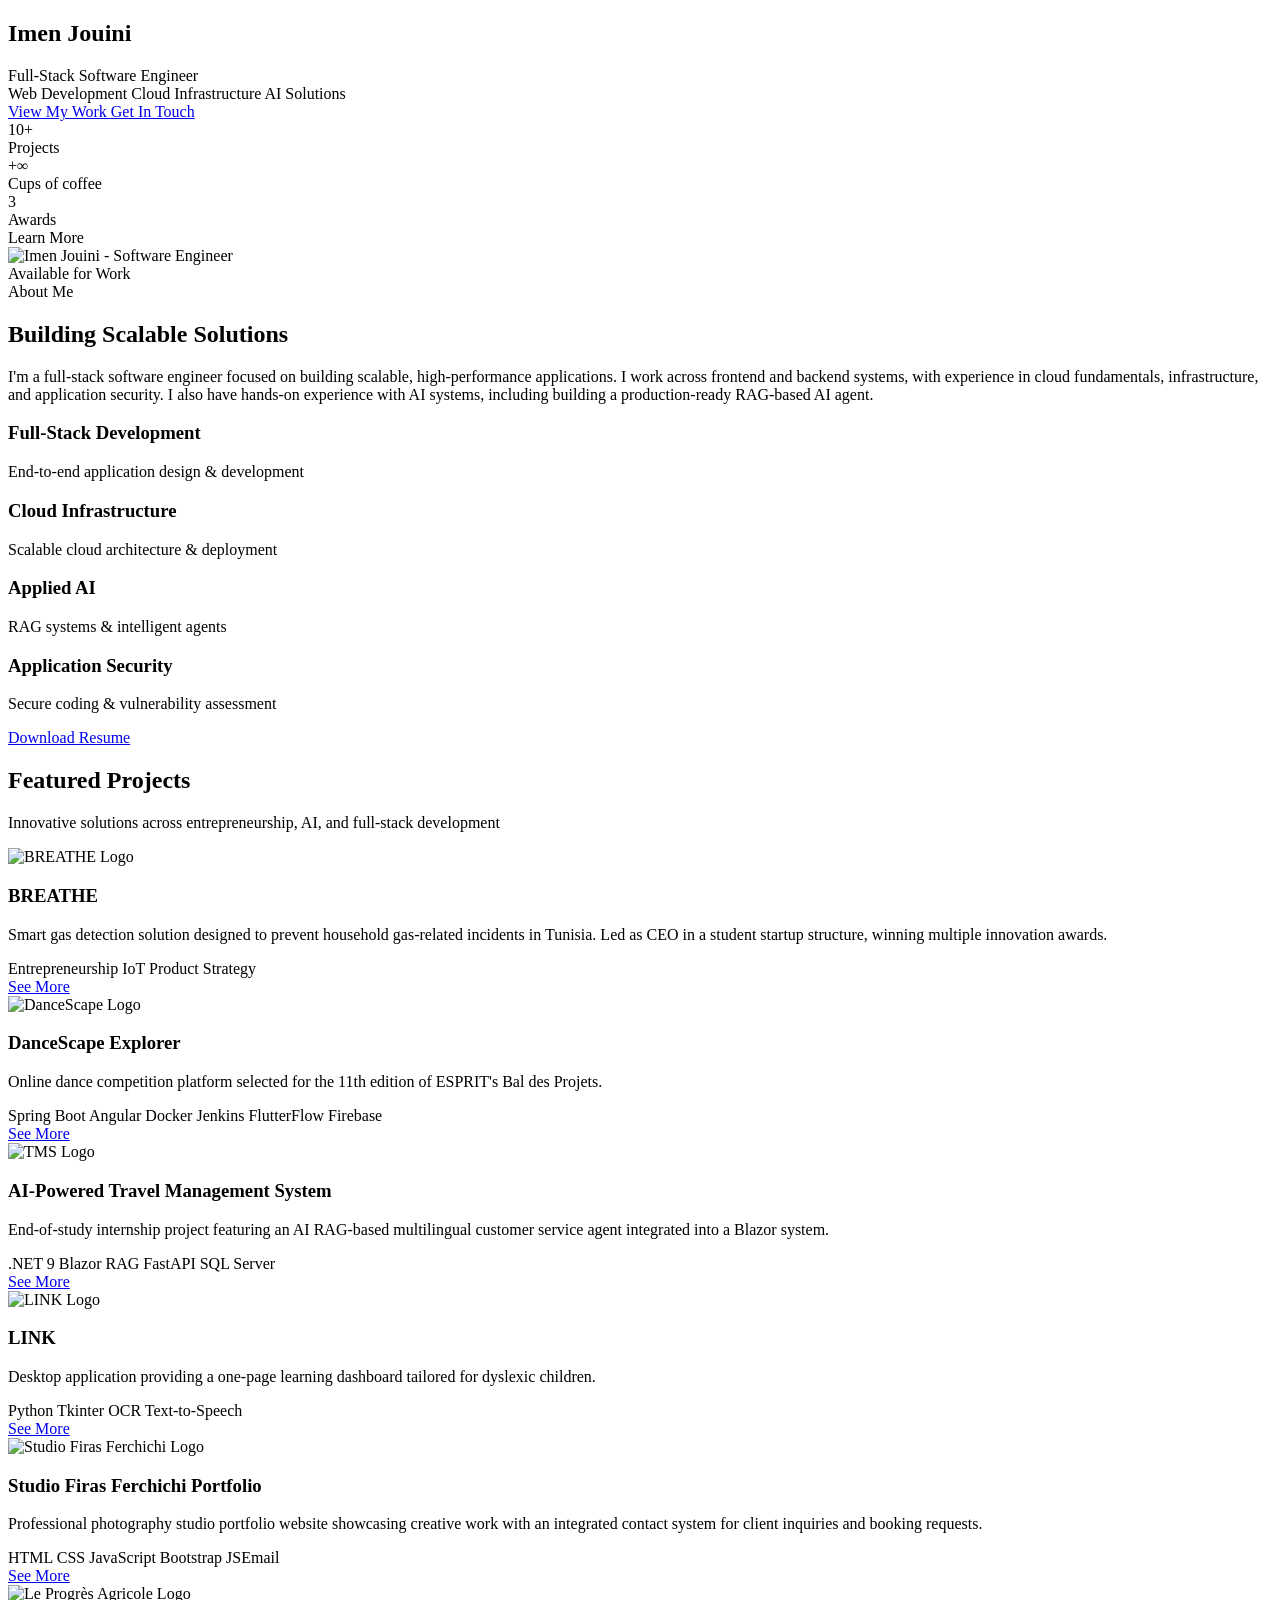
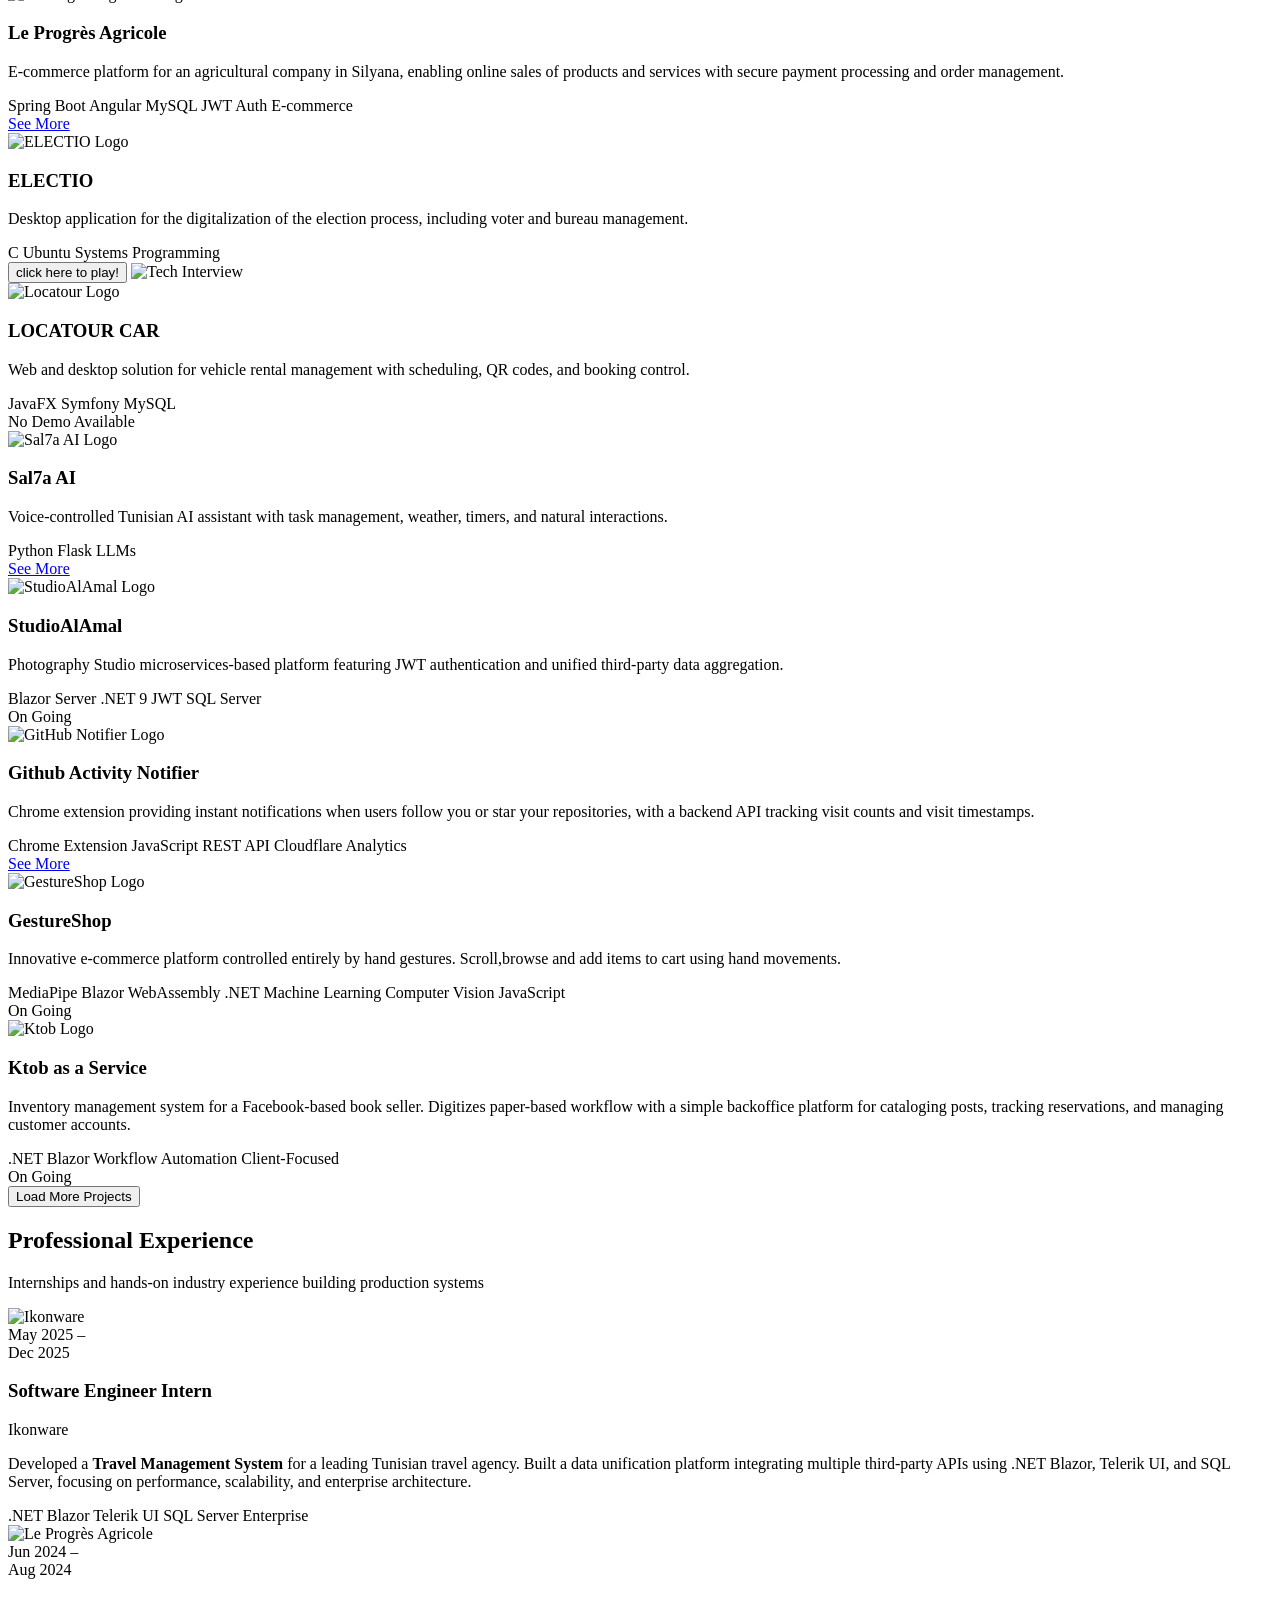
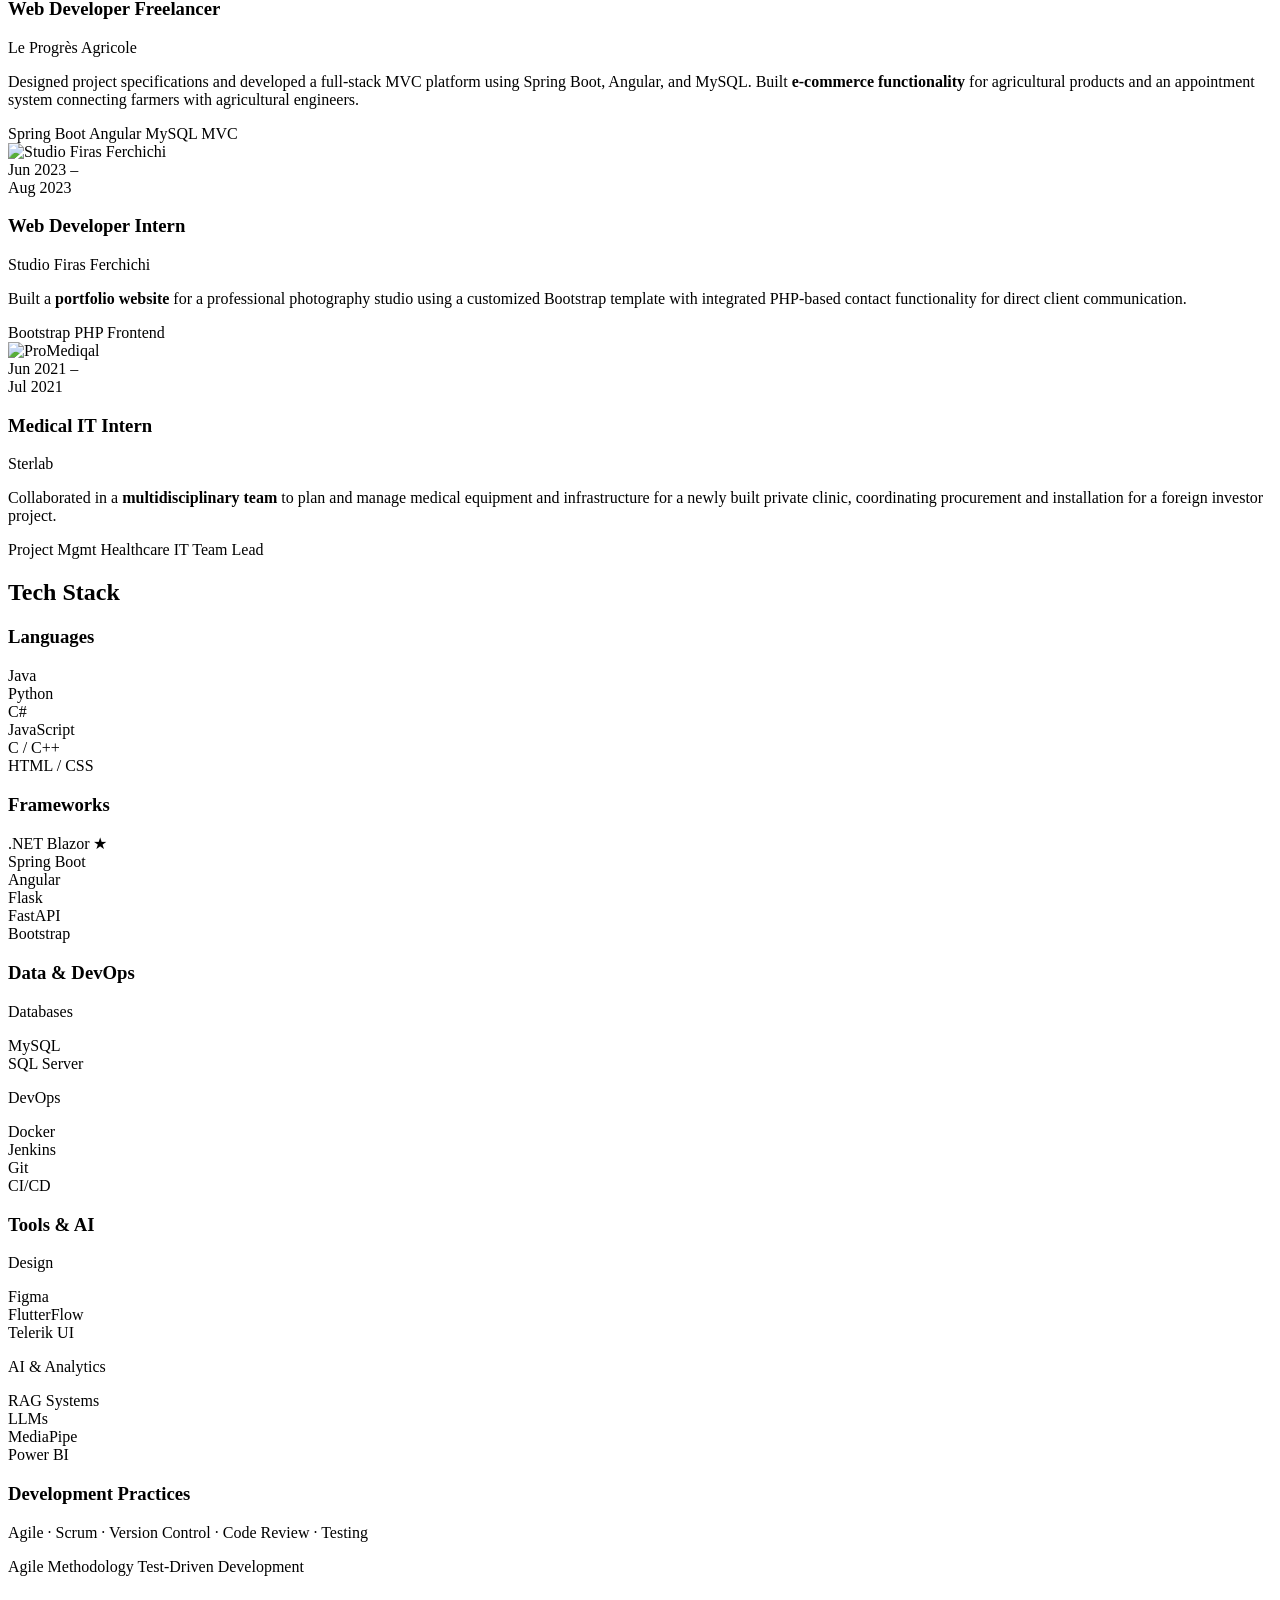
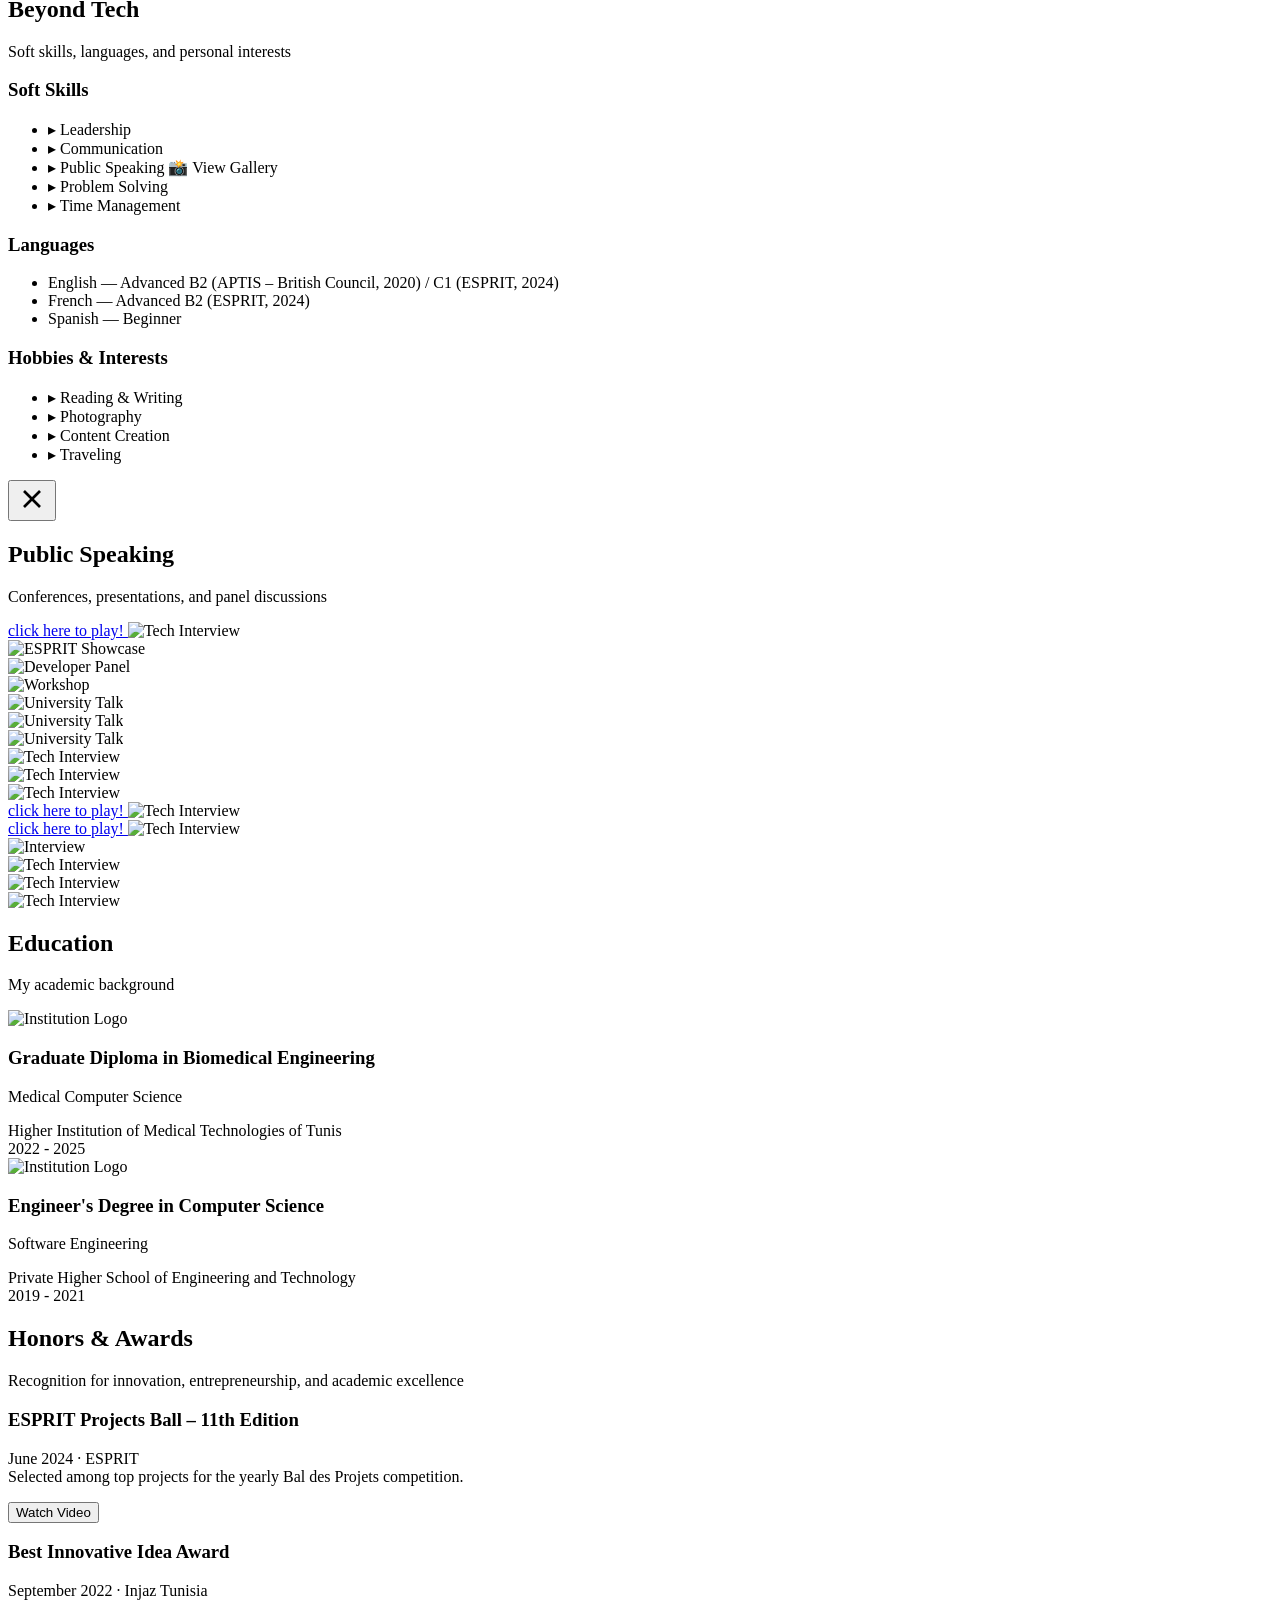
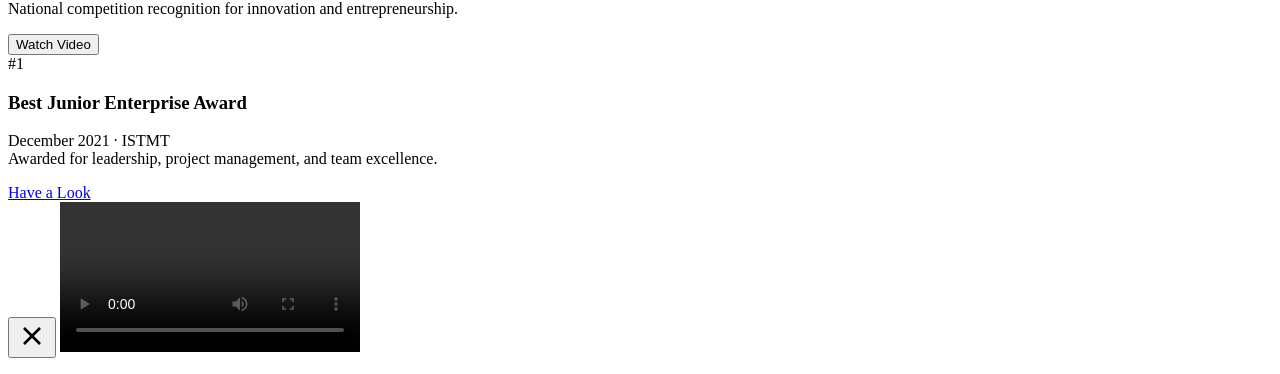
==== commit dea27ffe: "fixed bugs" ====
--- a/index.html
+++ b/index.html
@@ -485,10 +485,14 @@
                         </div>
 
                         <div class="px-6 pb-6">
-                            <a href="https://github.com/ImenJ16/MyPortfolio/releases/download/v1.0.0/short%20version%20electio.mp4" target="_blank" rel="noopener noreferrer" class="inline-flex items-center text-primary font-semibold group/link hover:gap-3 transition-all relative z-20">
-                                <span>See More</span>
-                                <i data-feather="arrow-right" class="w-4 h-4 ml-2 group-hover/link:translate-x-1 transition-transform"></i>
-                            </a>
+                            <div class="speaking-modal-card">
+                                <button onclick="openVideoModal('https://github.com/ImenJ16/MyPortfolio/releases/download/v1.0.0/esprit.mp4', 'Tech Interview')"
+                                        class="speaking-modal-caption">
+                                    click here to play!
+                                </button>
+
+                                <img src="injaz.png" alt="Tech Interview">
+                            </div>
                         </div>
 
                         <div class="absolute inset-0 opacity-0 group-hover:opacity-100 transition-opacity duration-500 pointer-events-none">
@@ -1190,7 +1194,9 @@
                     </div>
 
                     <div class="speaking-modal-card">
-                        <a href="https://github.com/ImenJ16/MyPortfolio/releases/download/v1.0.0/esprit.mp4" target="_blank" class="speaking-modal-caption">
+                        <a href="#"
+                           onclick="event.preventDefault(); openVideoModal('https://github.com/ImenJ16/MyPortfolio/releases/download/v1.0.0/esprit.mp4', 'Tech Interview');"
+                           class="speaking-modal-caption">
                             click here to play!
                         </a>
                         <img src="injaz.png" alt="Tech Interview">
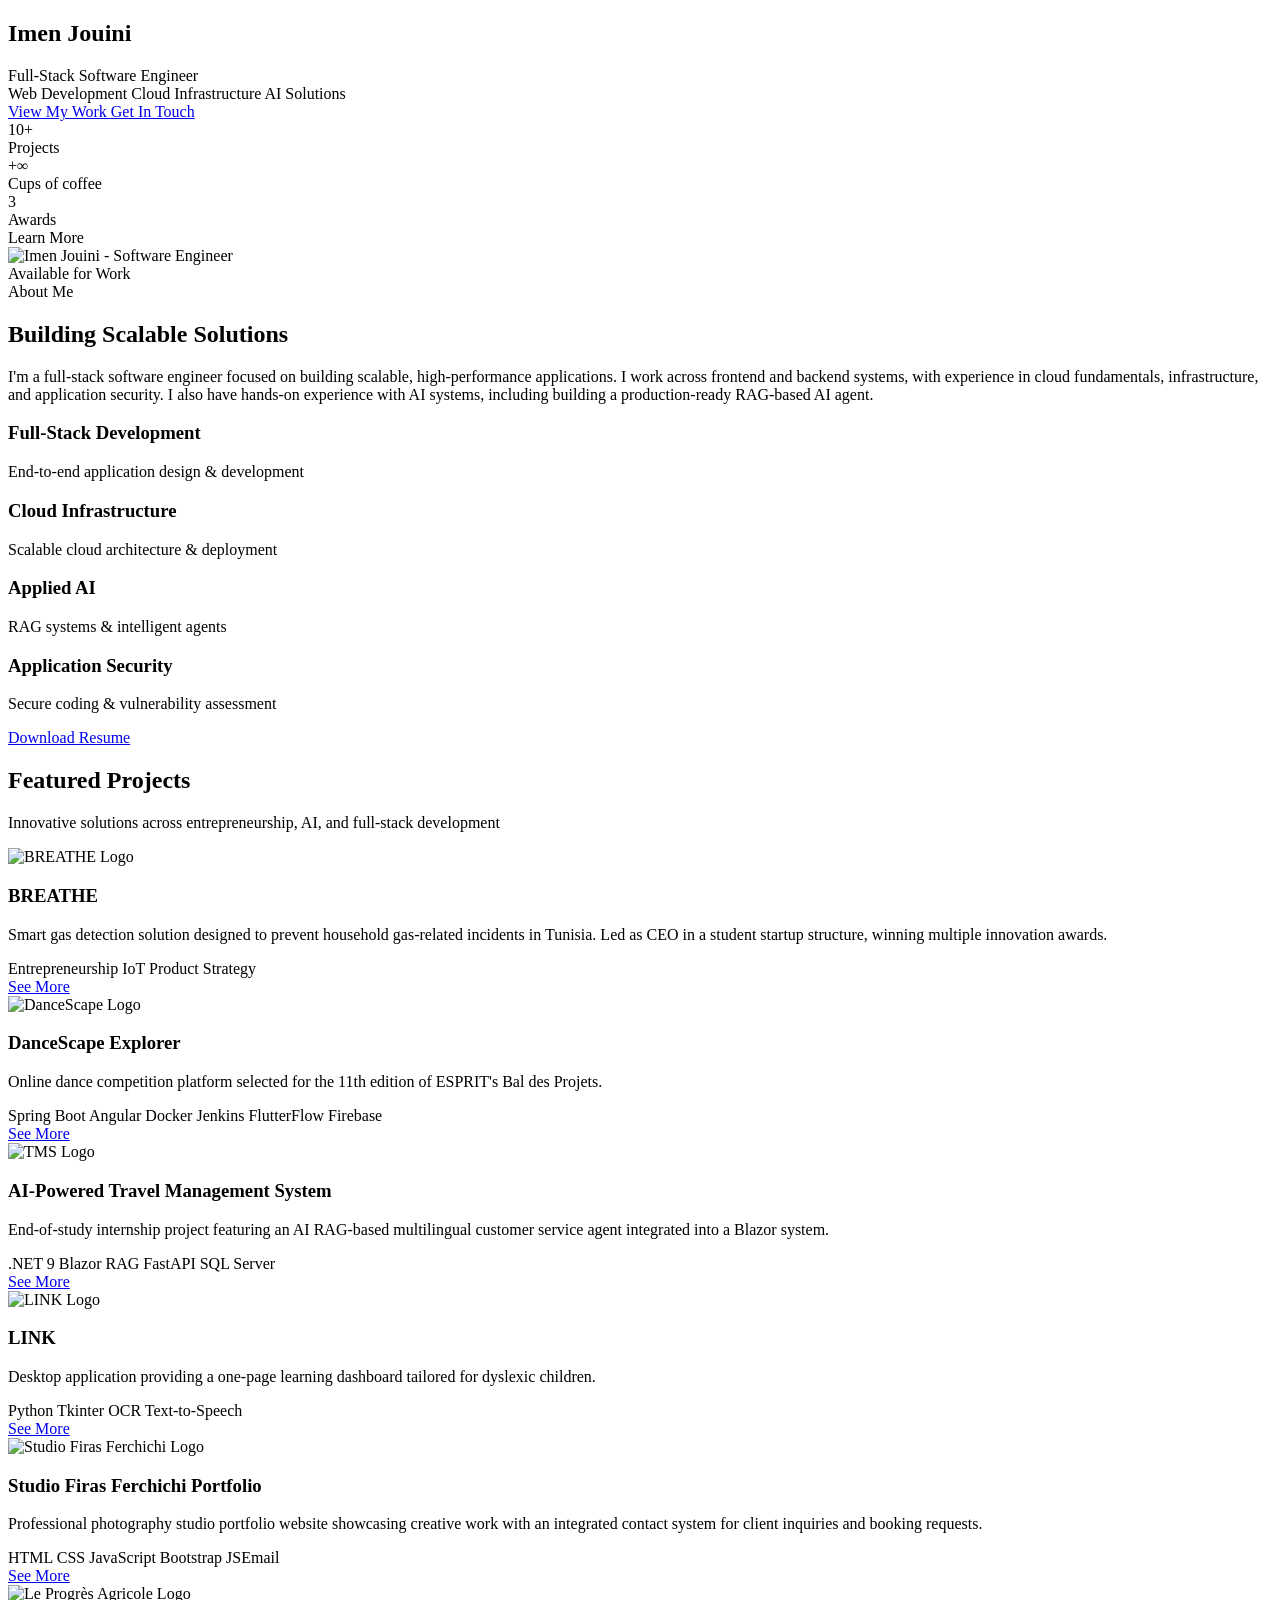
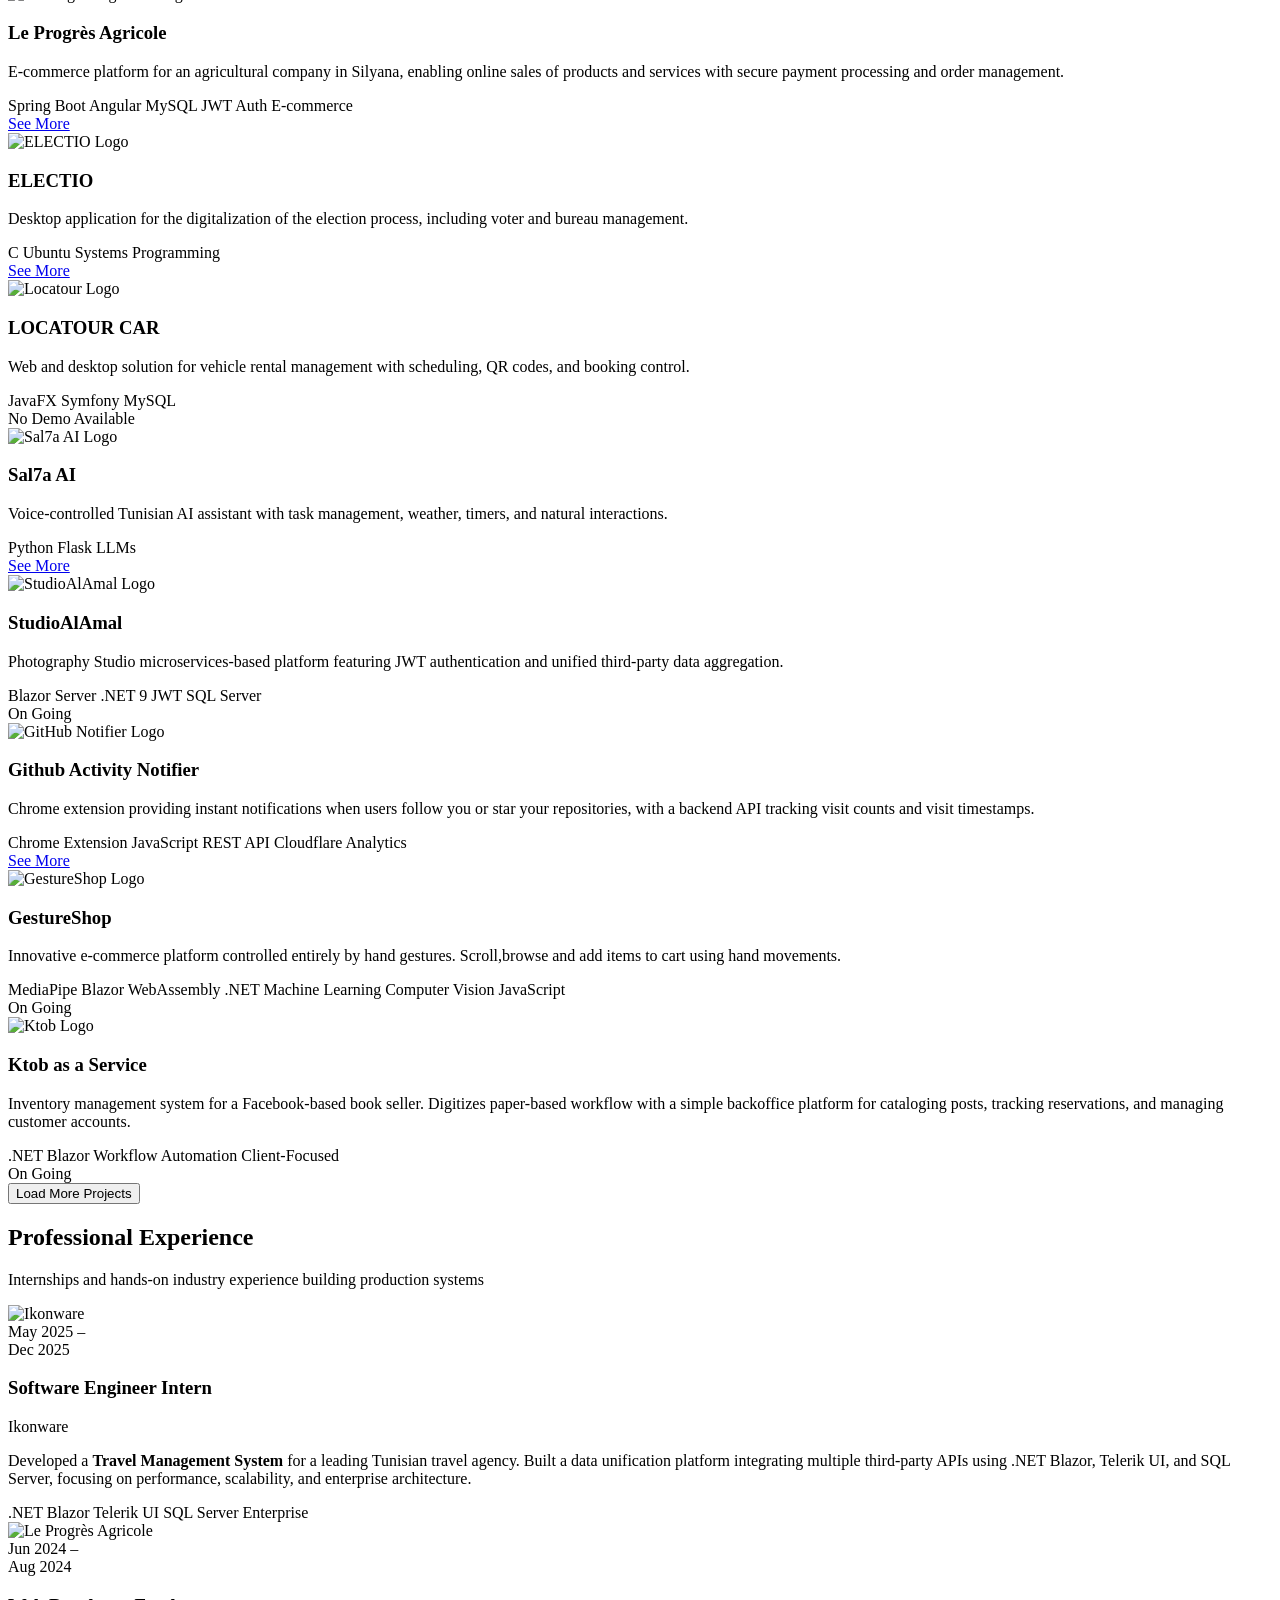
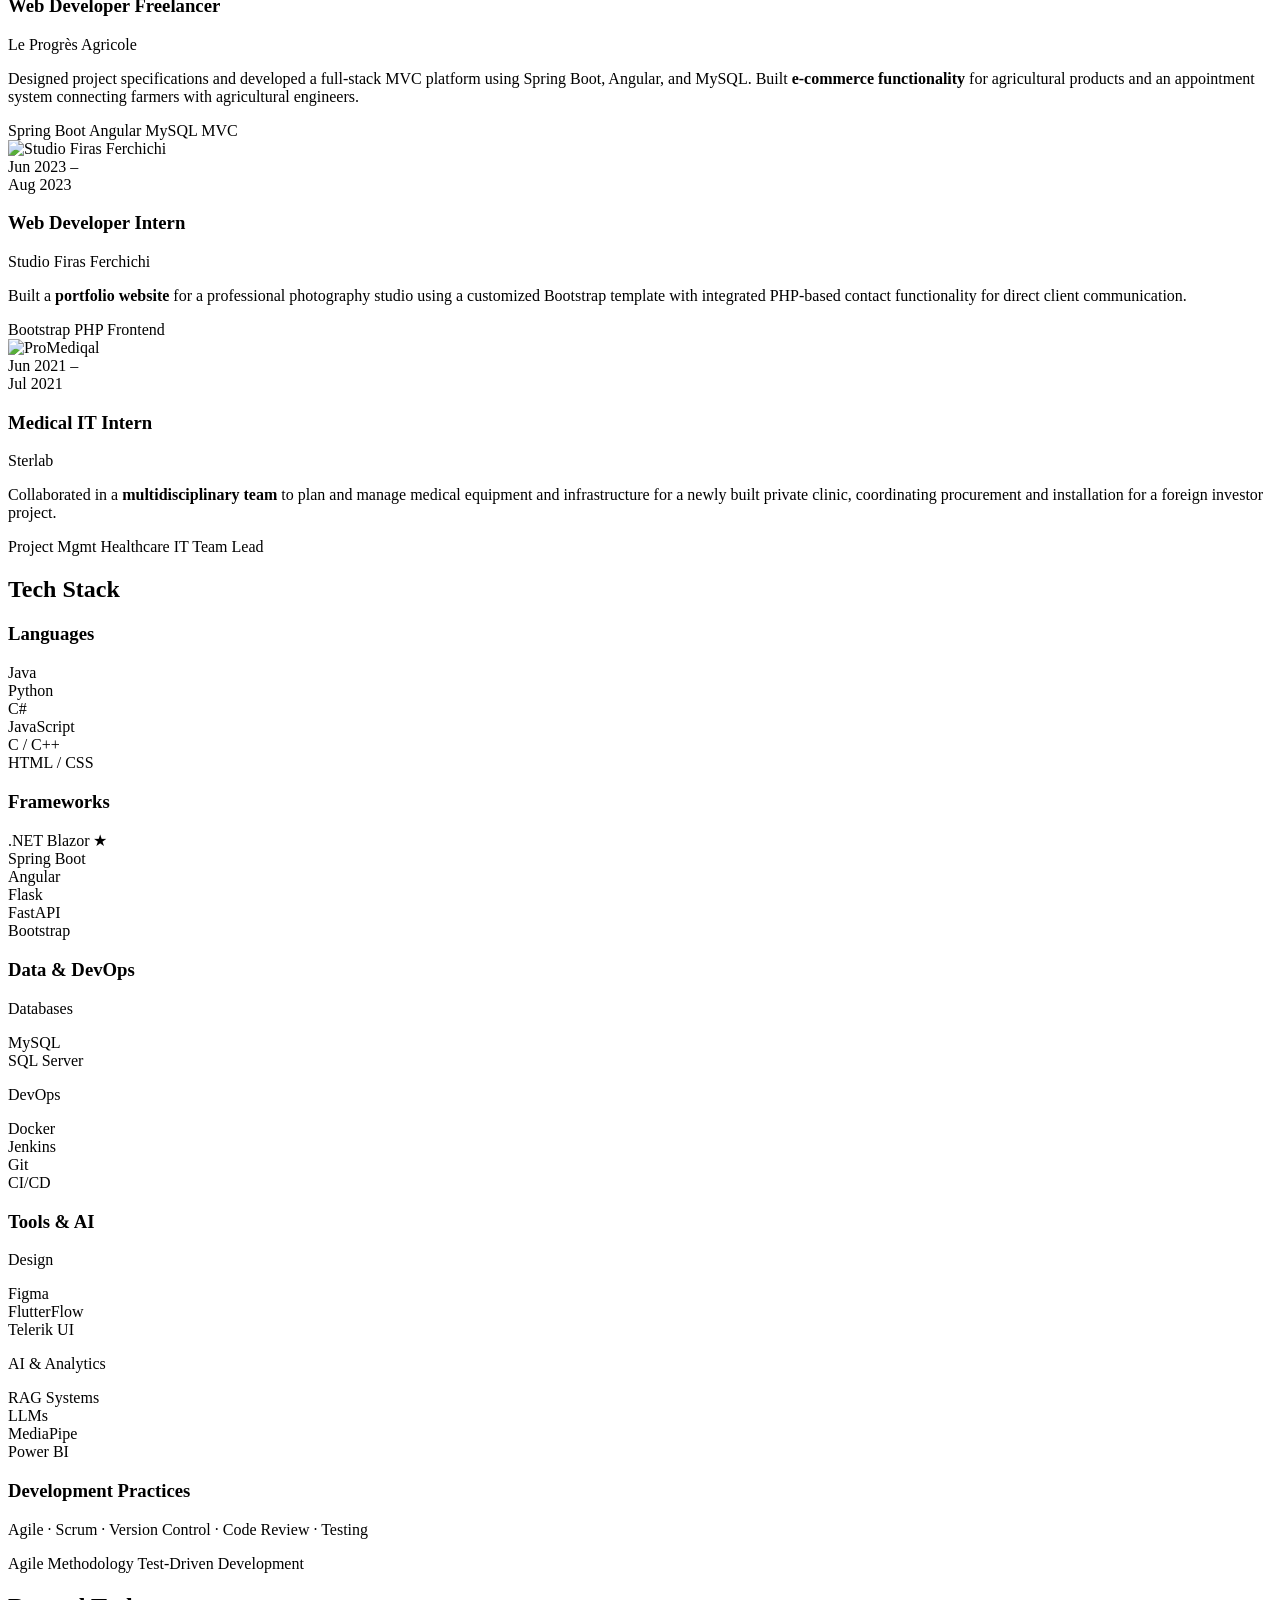
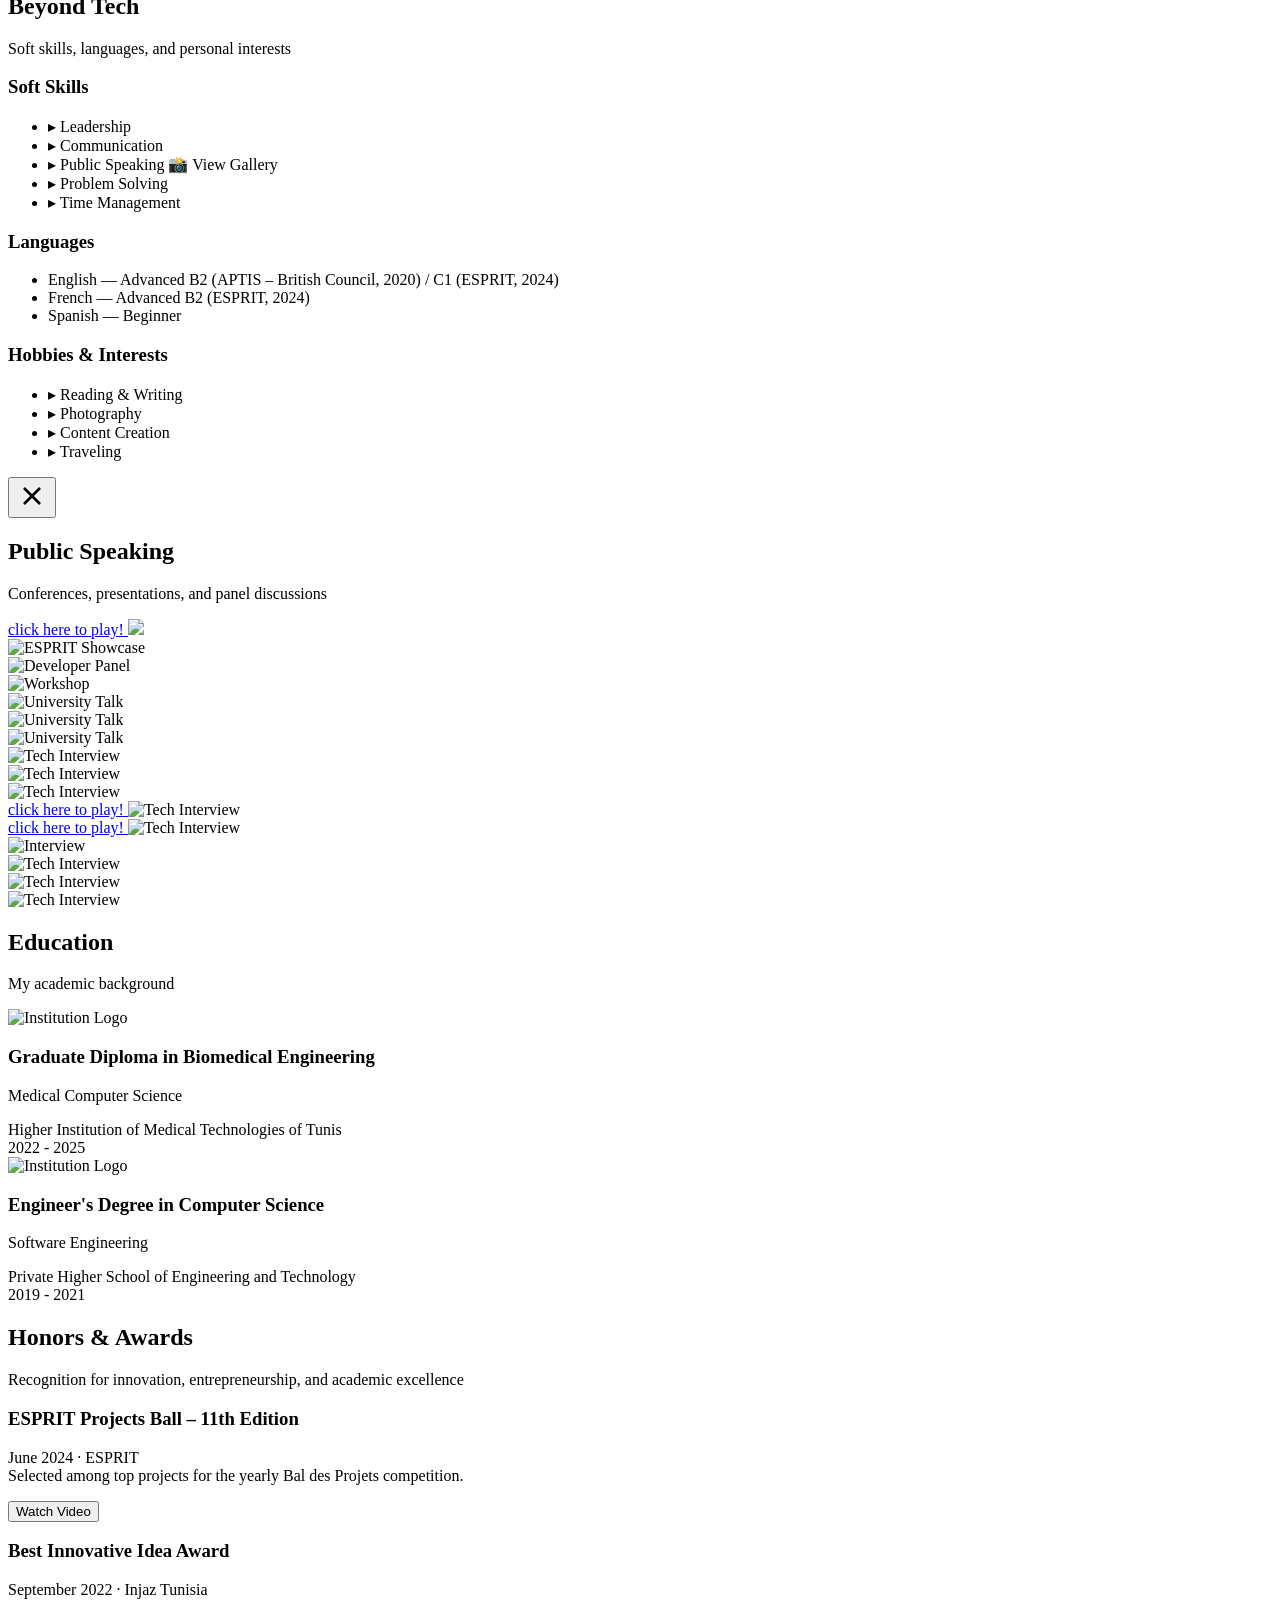
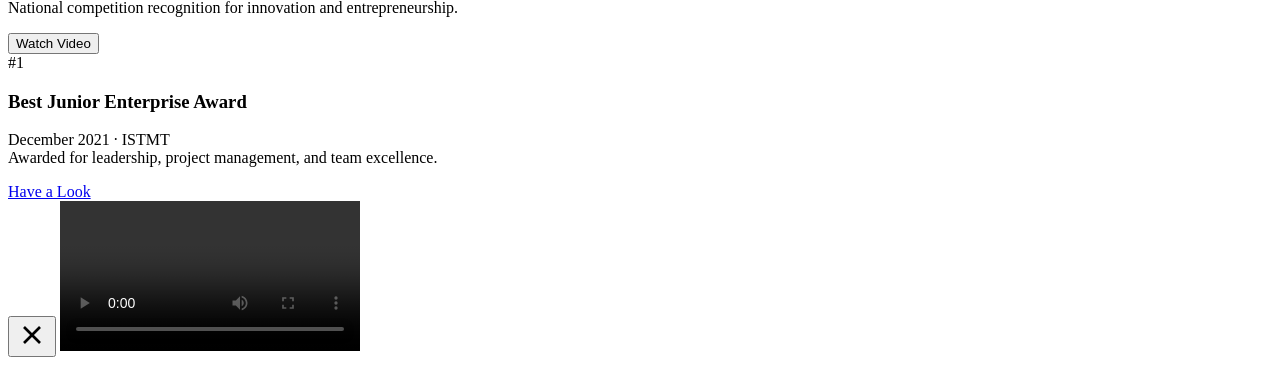
==== commit c09b4a56: "fixed bugs" ====
--- a/index.html
+++ b/index.html
@@ -485,14 +485,14 @@
                         </div>
 
                         <div class="px-6 pb-6">
-                            <div class="speaking-modal-card">
-                                <button onclick="openVideoModal('https://github.com/ImenJ16/MyPortfolio/releases/download/v1.0.0/esprit.mp4', 'Tech Interview')"
-                                        class="speaking-modal-caption">
-                                    click here to play!
-                                </button>
-
-                                <img src="injaz.png" alt="Tech Interview">
-                            </div>
+                            <a href="#"
+                               onclick="event.preventDefault(); openVideoModal('https://github.com/ImenJ16/MyPortfolio/releases/download/v1.0.0/short.version.electio.mp4', 'Short Election Version');"
+                               class="inline-flex items-center text-primary font-semibold group/link hover:gap-3 transition-all relative z-20">
+
+                                <span>See More</span>
+                                <i data-feather="arrow-right"
+                                   class="w-4 h-4 ml-2 group-hover/link:translate-x-1 transition-transform"></i>
+                            </a>
                         </div>
 
                         <div class="absolute inset-0 opacity-0 group-hover:opacity-100 transition-opacity duration-500 pointer-events-none">
@@ -1171,7 +1171,7 @@
                         <a href="https://www.facebook.com/watch/?v=814014876229254" target="_blank" class="speaking-modal-caption">
                             click here to play!
                         </a>
-                        <img src="ps1.png" alt="Tech Interview">
+                        <img src="ps1.png" >
                     </div>
 
                     <div class="speaking-modal-card"><img src="ps2.jpg" alt="ESPRIT Showcase"></div>
@@ -1195,7 +1195,7 @@
 
                     <div class="speaking-modal-card">
                         <a href="#"
-                           onclick="event.preventDefault(); openVideoModal('https://github.com/ImenJ16/MyPortfolio/releases/download/v1.0.0/esprit.mp4', 'Tech Interview');"
+                           onclick="event.preventDefault(); openVideoModal('https://github.com/ImenJ16/MyPortfolio/releases/download/v1.0.0/esprit.mp4');"
                            class="speaking-modal-caption">
                             click here to play!
                         </a>
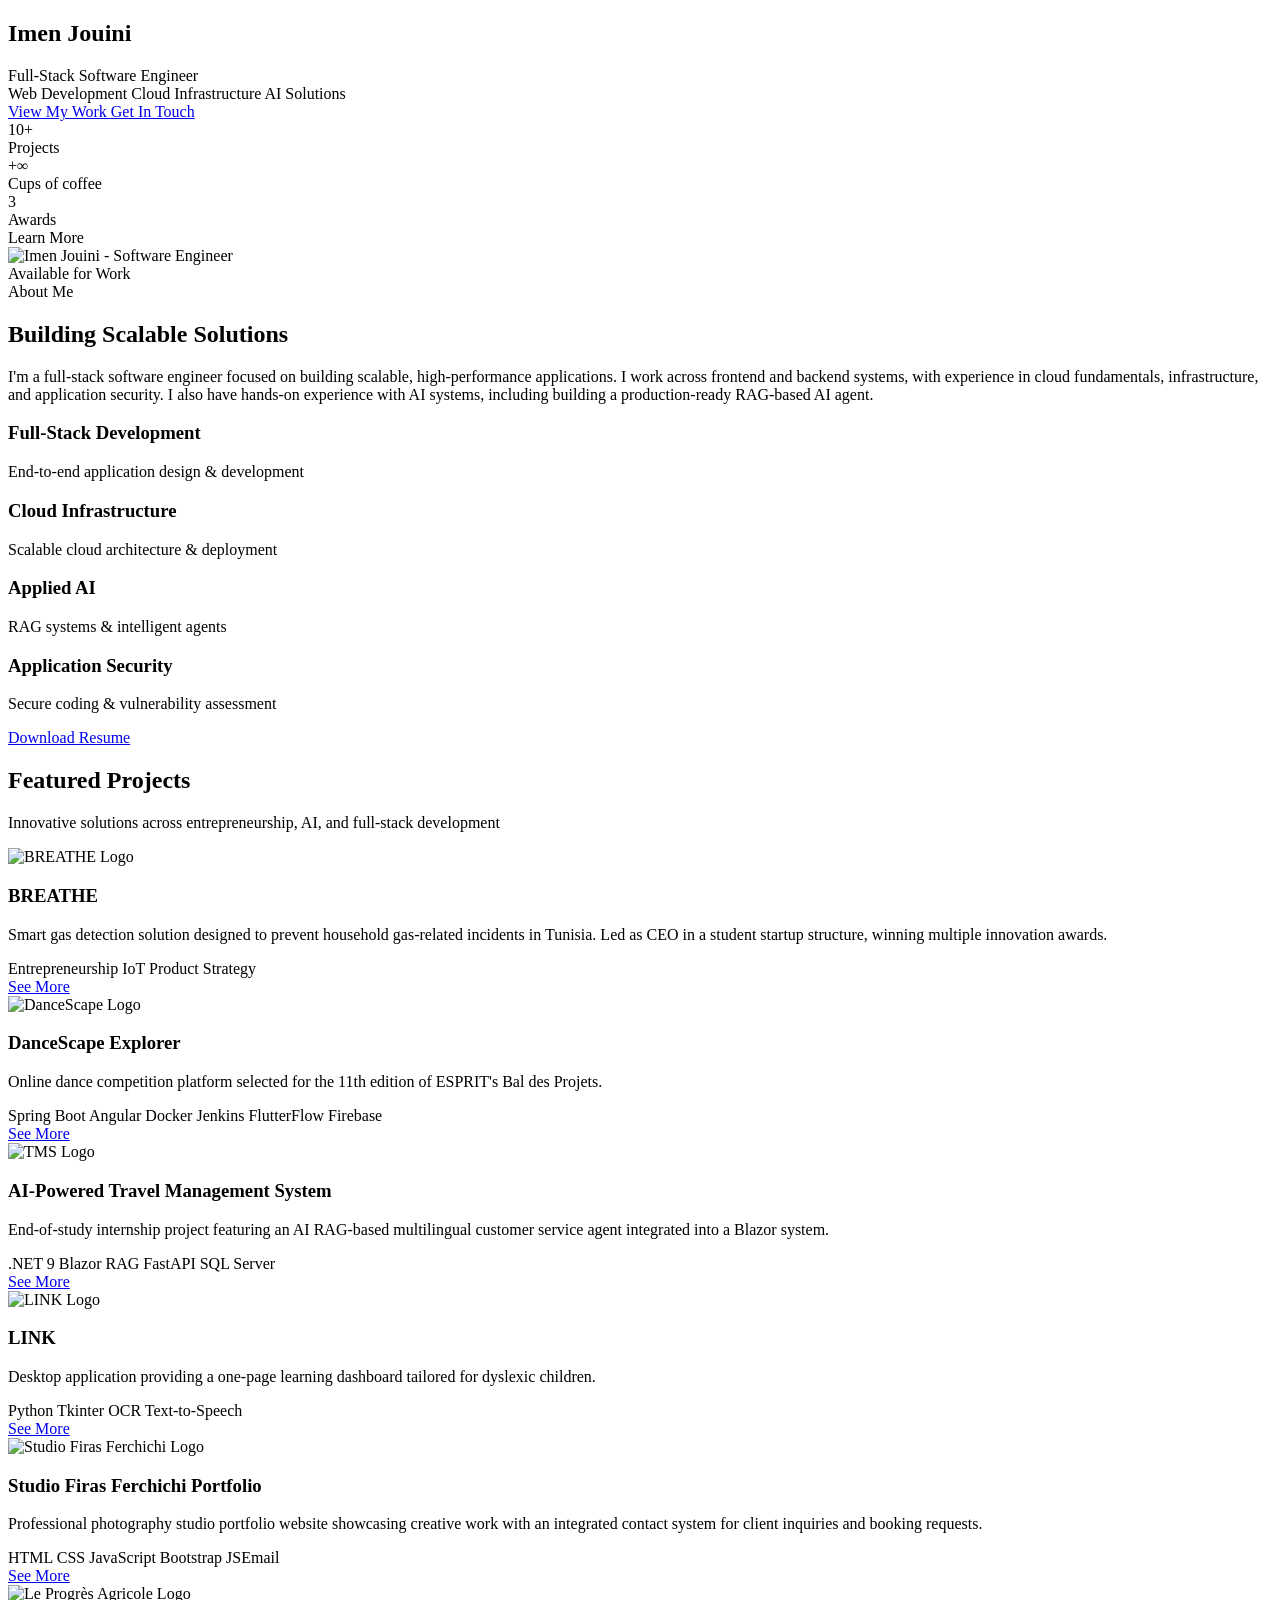
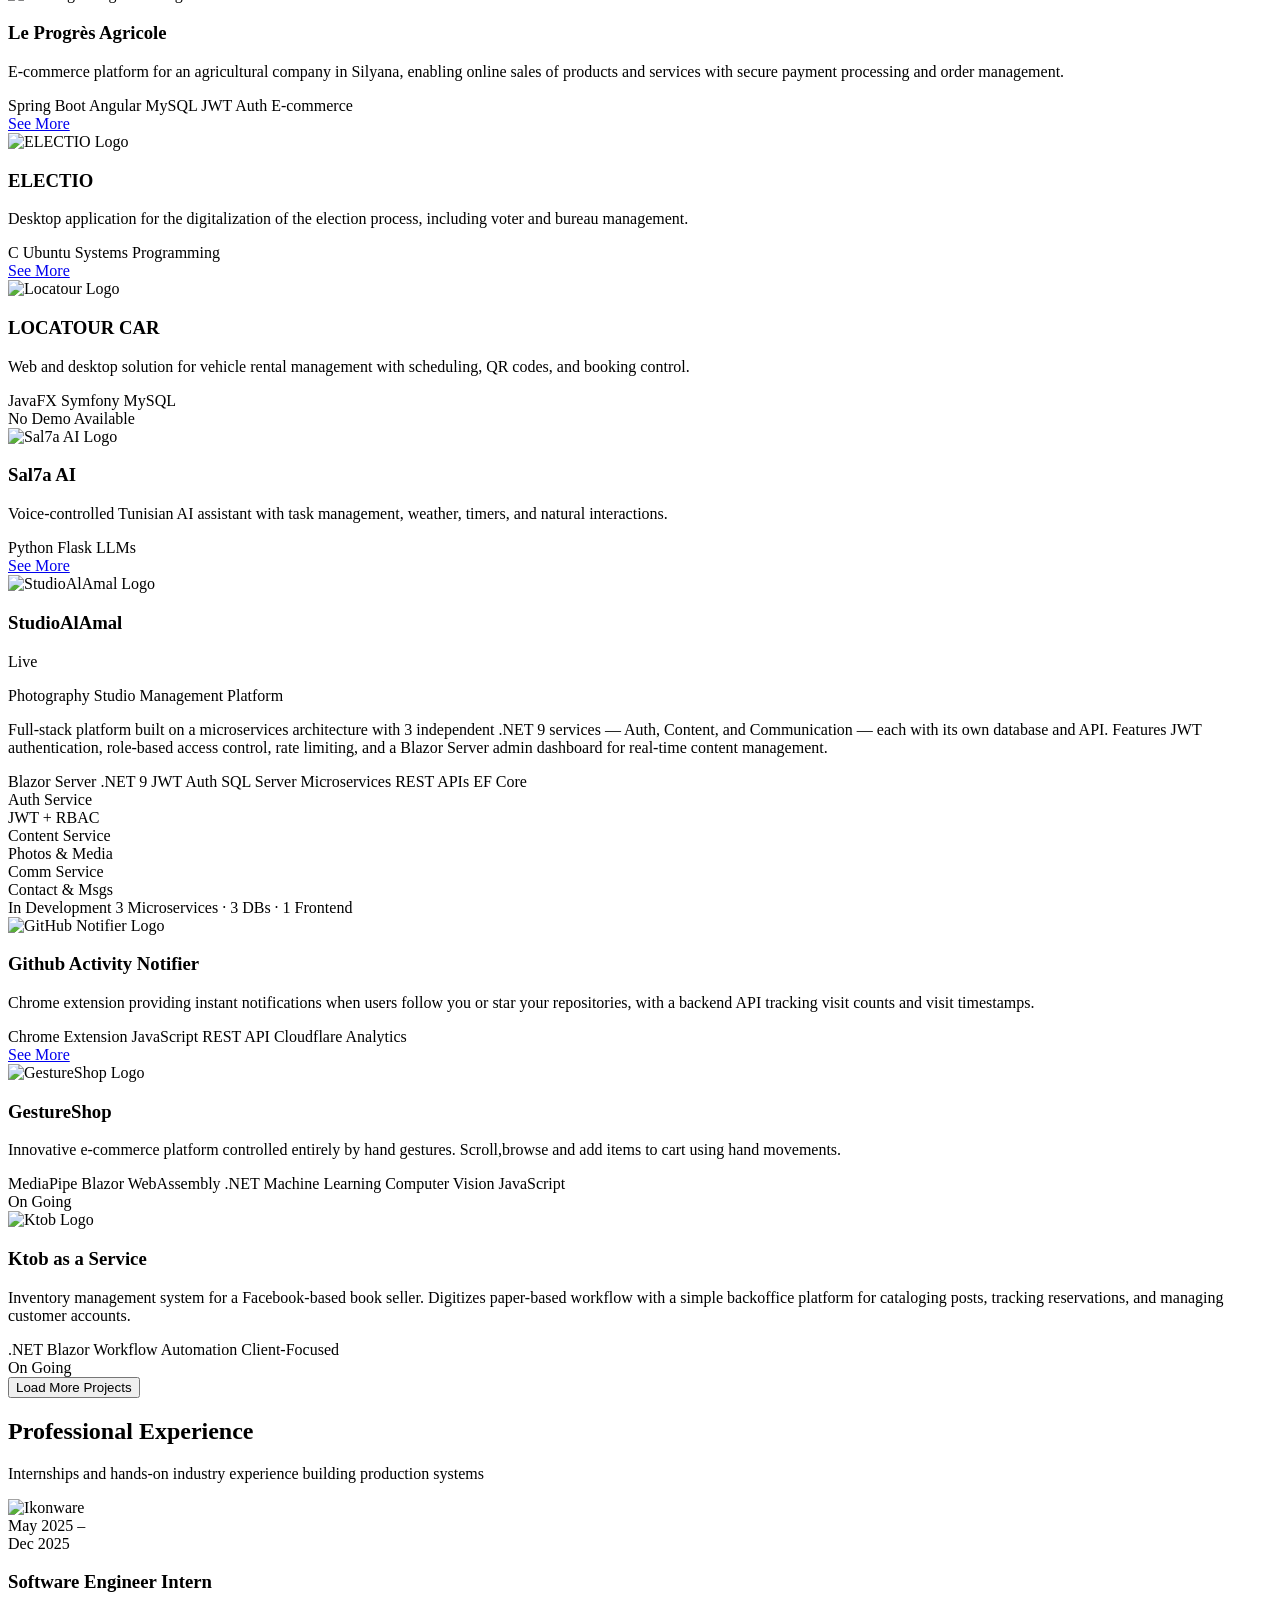
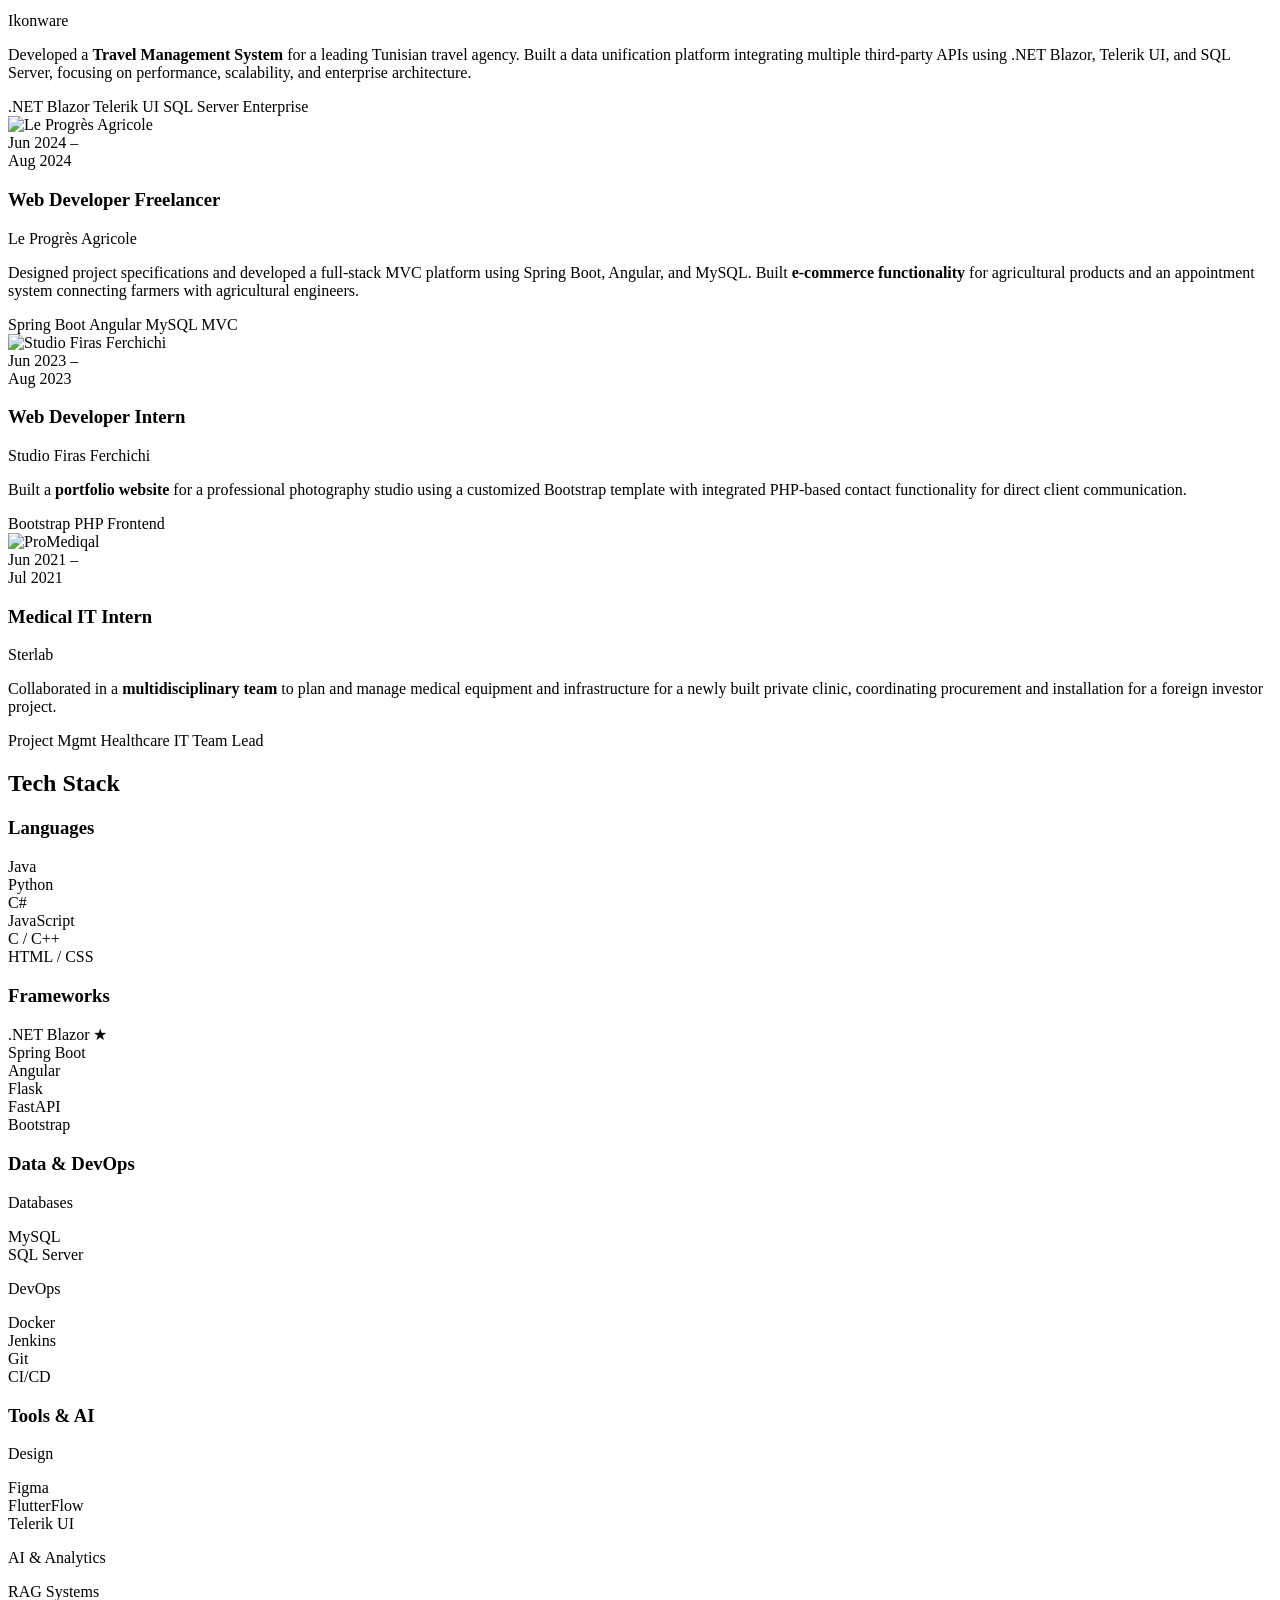
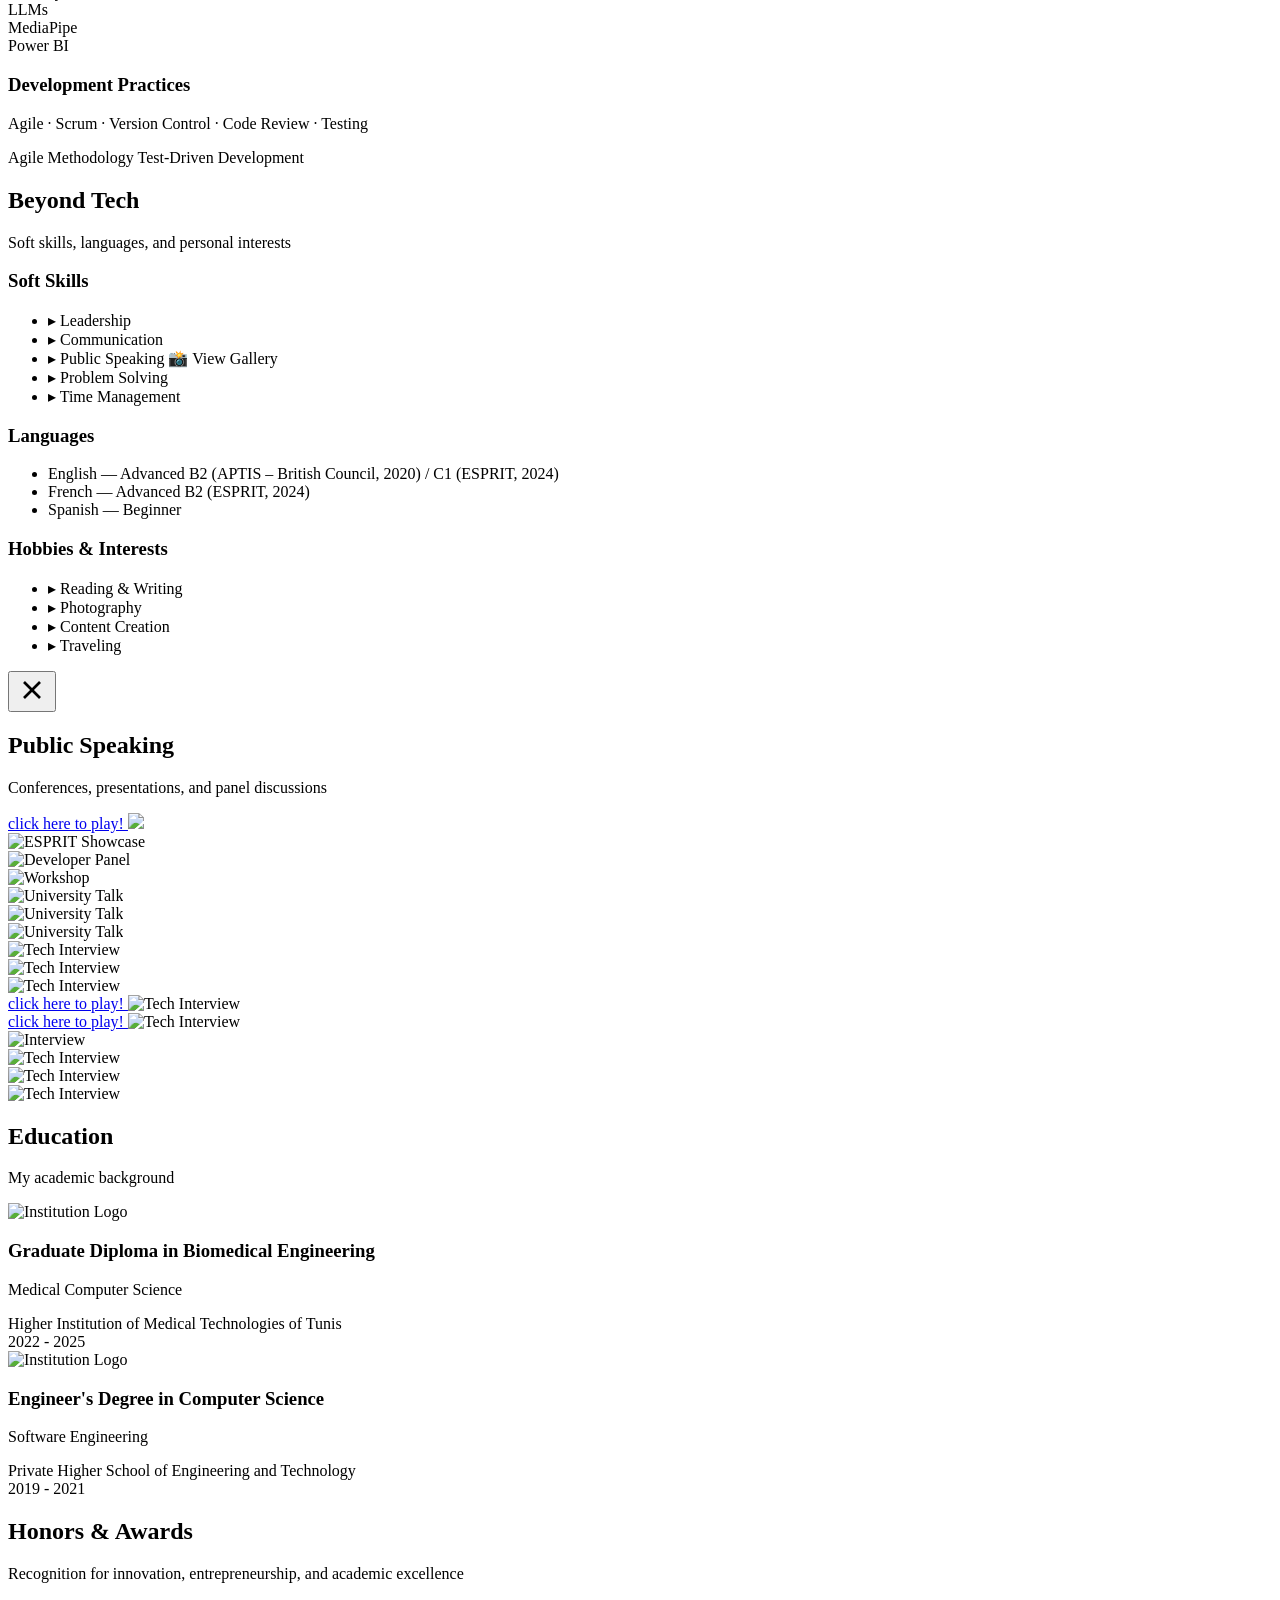
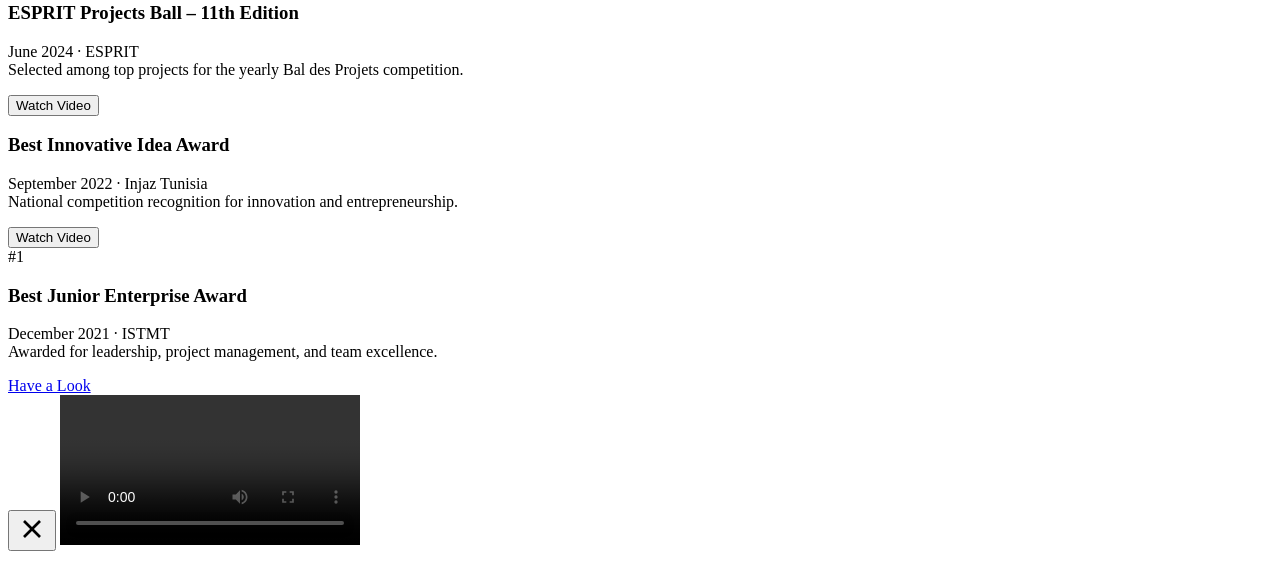
==== commit e6ae1210: "modified content" ====
--- a/index.html
+++ b/index.html
@@ -568,36 +568,60 @@
                     <!-- STUDIO AL AMAL -->
                     <div class="project-card hidden group relative bg-gradient-to-br from-dark/90 to-dark/70 border border-gray-800/50 rounded-2xl overflow-hidden hover:border-primary/50 transition-all duration-500 hover:transform hover:-translate-y-2 hover:shadow-2xl hover:shadow-primary/20">
                         <div class="absolute top-0 left-0 right-0 h-1 bg-gradient-to-r from-primary to-secondary transform scale-x-0 group-hover:scale-x-100 transition-transform duration-500"></div>
-
                         <div class="p-6 pb-4">
                             <div class="w-14 h-14 rounded-xl bg-gradient-to-br from-primary/20 to-secondary/20 flex items-center justify-center mb-4 group-hover:scale-110 transition-transform duration-300">
                                 <img src="amal.png" alt="StudioAlAmal Logo" class="w-10 h-10 object-contain">
                             </div>
-
-                            <h3 class="text-2xl font-bold mb-3 group-hover:text-primary transition-colors">StudioAlAmal</h3>
+                            <div class="flex items-center gap-2 mb-1">
+                                <h3 class="text-2xl font-bold group-hover:text-primary transition-colors">StudioAlAmal</h3>
+                                <span class="text-xs bg-green-500/20 text-green-400 border border-green-500/30 px-2 py-0.5 rounded-full animate-pulse">Live</span>
+                            </div>
+                            <p class="text-xs text-gray-500 mb-3">Photography Studio Management Platform</p>
                             <p class="text-gray-400 mb-4 leading-relaxed line-clamp-5">
-                                Photography Studio microservices-based platform featuring JWT authentication and unified third-party data aggregation.
-                            </p>
-
-                            <div class="flex flex-wrap gap-2 mb-6">
+                                Full-stack platform built on a <span class="text-primary font-semibold">microservices architecture</span> with 3 independent .NET 9 services — Auth, Content, and Communication — each with its own database and API. Features <span class="text-secondary font-semibold">JWT authentication</span>, role-based access control, rate limiting, and a Blazor Server admin dashboard for real-time content management.
+                            </p>
+
+                            <!-- Architecture badges -->
+                            <div class="flex flex-wrap gap-2 mb-4">
                                 <span class="tag">Blazor Server</span>
                                 <span class="tag">.NET 9</span>
-                                <span class="tag">JWT</span>
+                                <span class="tag">JWT Auth</span>
                                 <span class="tag">SQL Server</span>
-                            </div>
-                        </div>
-
-                        <div class="px-6 pb-6">
-                            <span class="inline-flex items-center text-secondary font-semibold">
-                                <span>On Going</span>
+                                <span class="tag">Microservices</span>
+                                <span class="tag">REST APIs</span>
+                                <span class="tag">EF Core</span>
+                            </div>
+
+                            <!-- Microservices breakdown -->
+                            <div class="grid grid-cols-3 gap-2 mb-4">
+                                <div class="bg-dark/60 border border-gray-700/50 rounded-lg p-2 text-center">
+                                    <div class="text-primary text-xs font-bold mb-0.5">Auth Service</div>
+                                    <div class="text-gray-500 text-xs">JWT + RBAC</div>
+                                </div>
+                                <div class="bg-dark/60 border border-gray-700/50 rounded-lg p-2 text-center">
+                                    <div class="text-secondary text-xs font-bold mb-0.5">Content Service</div>
+                                    <div class="text-gray-500 text-xs">Photos & Media</div>
+                                </div>
+                                <div class="bg-dark/60 border border-gray-700/50 rounded-lg p-2 text-center">
+                                    <div class="text-purple-400 text-xs font-bold mb-0.5">Comm Service</div>
+                                    <div class="text-gray-500 text-xs">Contact & Msgs</div>
+                                </div>
+                            </div>
+                        </div>
+
+                        <div class="px-6 pb-6 flex items-center justify-between">
+                            <span class="inline-flex items-center text-secondary font-semibold text-sm">
+                                <span class="w-2 h-2 bg-secondary rounded-full mr-2 animate-pulse"></span>
+                                In Development
                             </span>
+                            <span class="text-xs text-gray-600">3 Microservices · 3 DBs · 1 Frontend</span>
                         </div>
 
                         <div class="absolute inset-0 opacity-0 group-hover:opacity-100 transition-opacity duration-500 pointer-events-none">
                             <div class="absolute top-0 right-0 w-32 h-32 bg-primary/20 rounded-full blur-2xl"></div>
-                        </div>
-                    </div>
-
+                            <div class="absolute bottom-0 left-0 w-24 h-24 bg-secondary/10 rounded-full blur-2xl"></div>
+                        </div>
+                    </div>
                     <!-- GitHub Activity Notifier -->
                     <div class="project-card hidden group relative bg-gradient-to-br from-dark/90 to-dark/70 border border-gray-800/50 rounded-2xl overflow-hidden hover:border-primary/50 transition-all duration-500 hover:transform hover:-translate-y-2 hover:shadow-2xl hover:shadow-primary/20">
                         <div class="absolute top-0 left-0 right-0 h-1 bg-gradient-to-r from-primary to-secondary transform scale-x-0 group-hover:scale-x-100 transition-transform duration-500"></div>
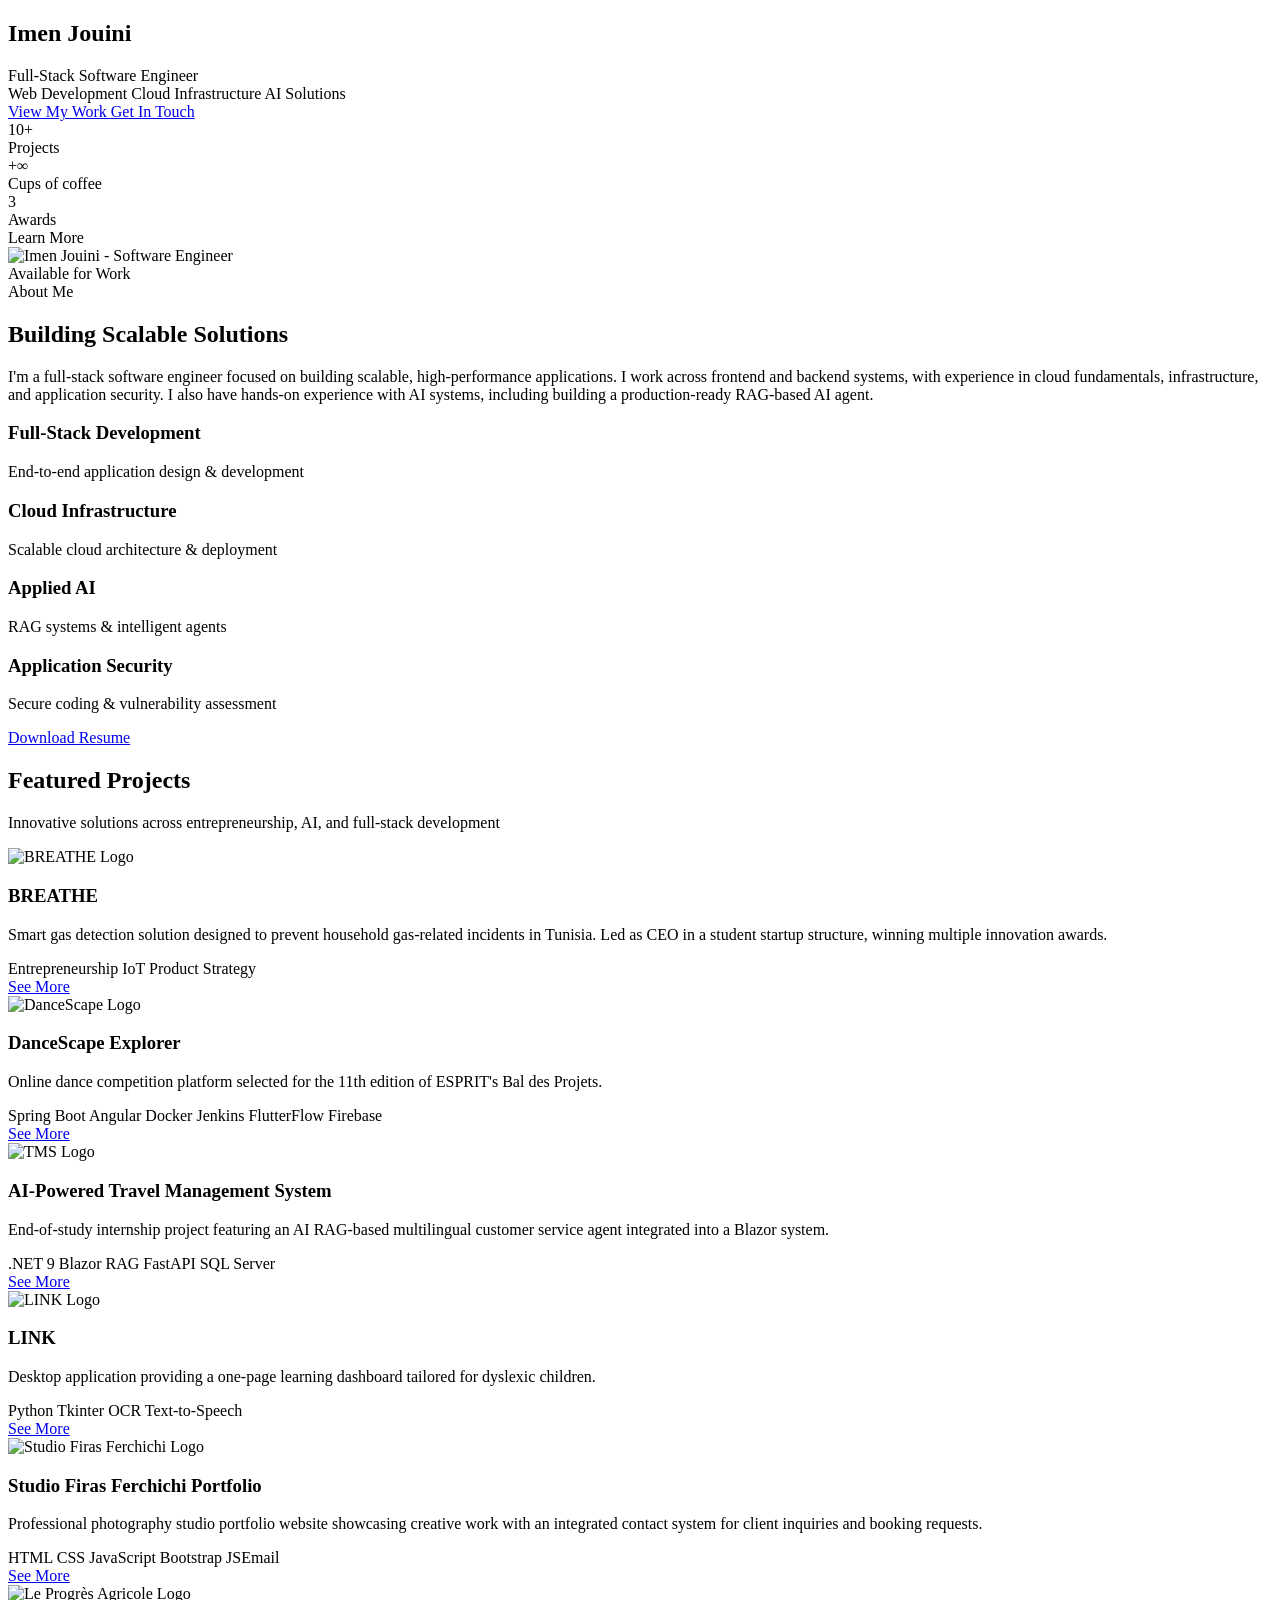
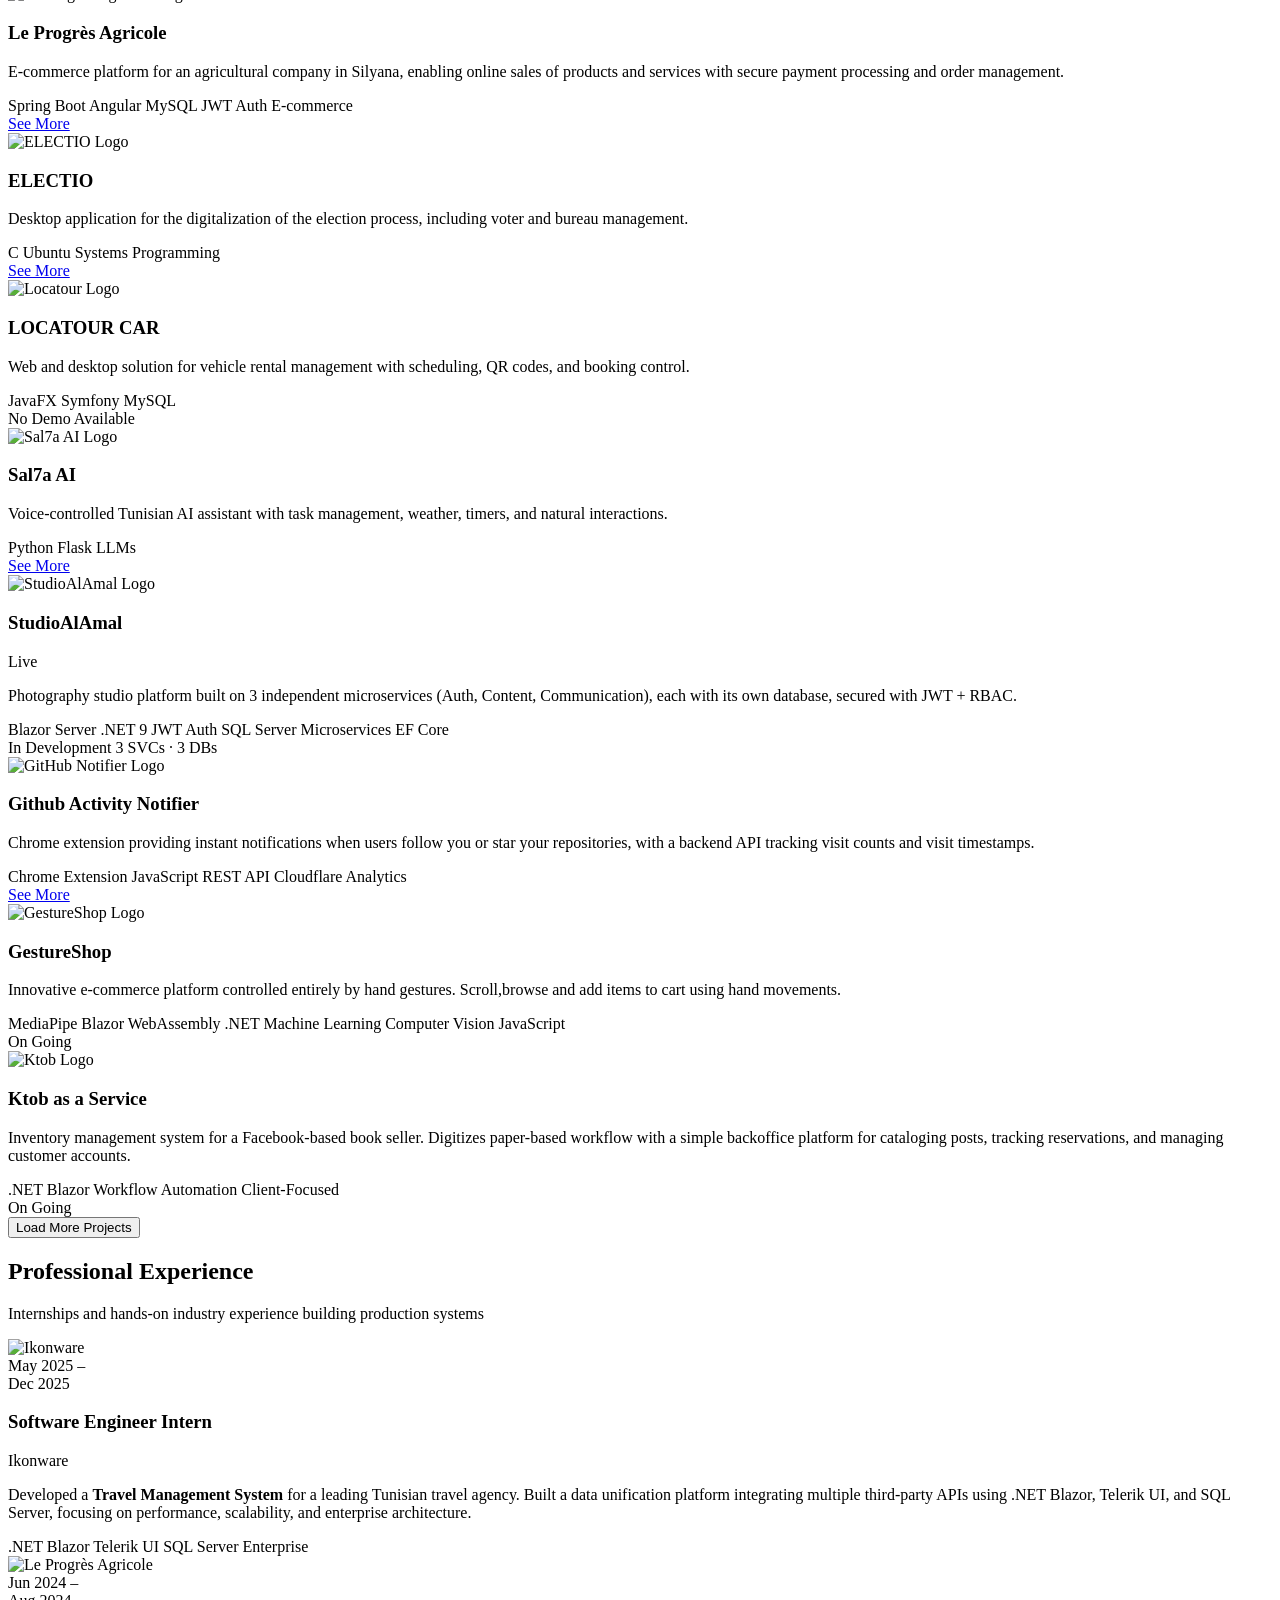
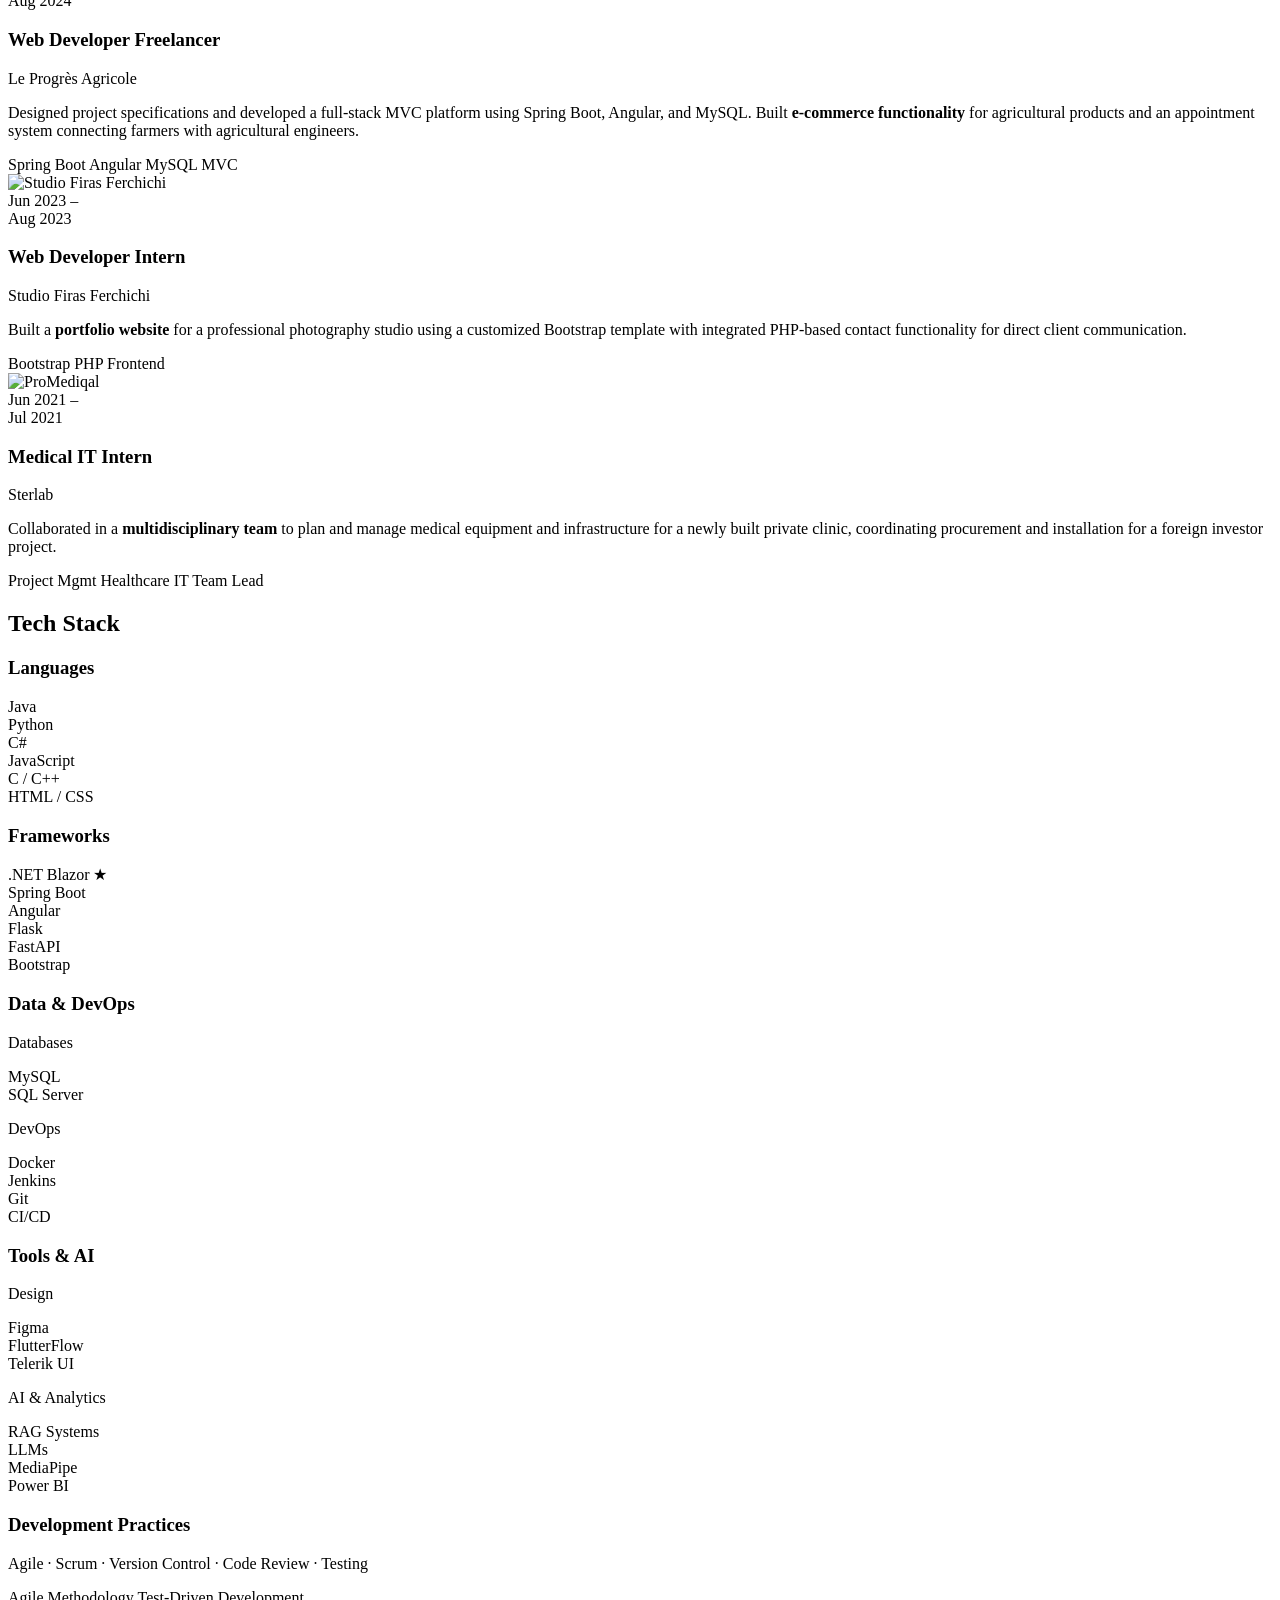
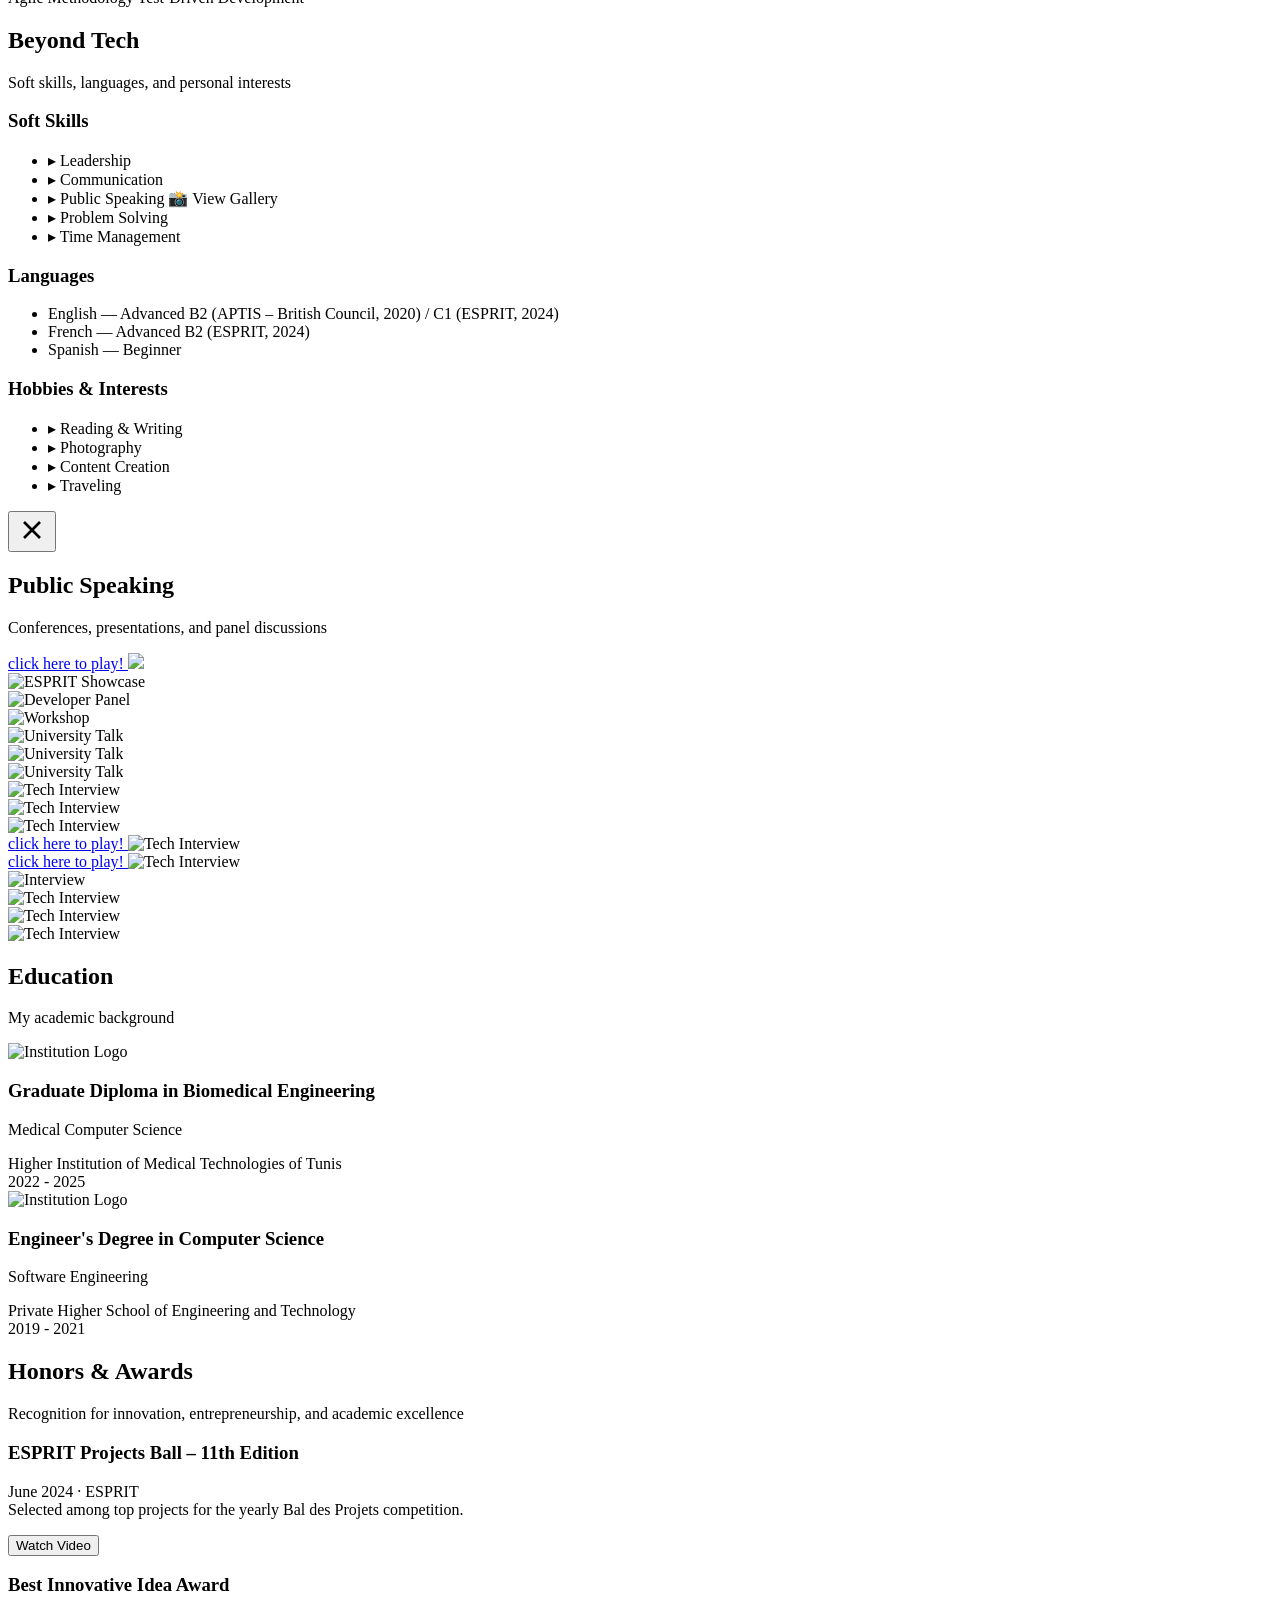
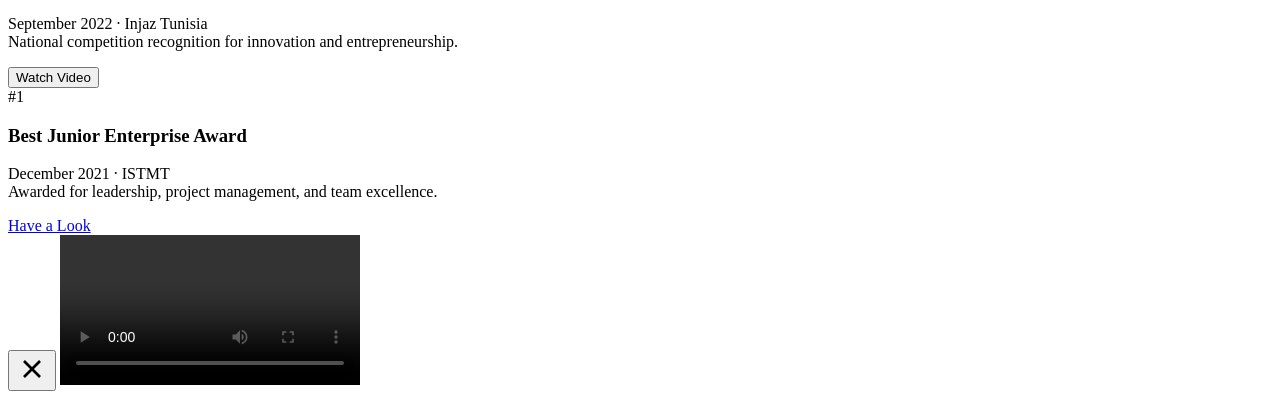
==== commit c2b8d0b9: "modified content" ====
--- a/index.html
+++ b/index.html
@@ -572,54 +572,31 @@
                             <div class="w-14 h-14 rounded-xl bg-gradient-to-br from-primary/20 to-secondary/20 flex items-center justify-center mb-4 group-hover:scale-110 transition-transform duration-300">
                                 <img src="amal.png" alt="StudioAlAmal Logo" class="w-10 h-10 object-contain">
                             </div>
-                            <div class="flex items-center gap-2 mb-1">
+                            <div class="flex items-center gap-2 mb-3">
                                 <h3 class="text-2xl font-bold group-hover:text-primary transition-colors">StudioAlAmal</h3>
-                                <span class="text-xs bg-green-500/20 text-green-400 border border-green-500/30 px-2 py-0.5 rounded-full animate-pulse">Live</span>
-                            </div>
-                            <p class="text-xs text-gray-500 mb-3">Photography Studio Management Platform</p>
-                            <p class="text-gray-400 mb-4 leading-relaxed line-clamp-5">
-                                Full-stack platform built on a <span class="text-primary font-semibold">microservices architecture</span> with 3 independent .NET 9 services — Auth, Content, and Communication — each with its own database and API. Features <span class="text-secondary font-semibold">JWT authentication</span>, role-based access control, rate limiting, and a Blazor Server admin dashboard for real-time content management.
-                            </p>
-
-                            <!-- Architecture badges -->
-                            <div class="flex flex-wrap gap-2 mb-4">
+                                <span class="text-xs bg-green-500/20 text-green-400 border border-green-500/30 px-2 py-0.5 rounded-full">Live</span>
+                            </div>
+                            <p class="text-gray-400 mb-4 leading-relaxed line-clamp-3">
+                                Photography studio platform built on <span class="text-primary font-semibold">3 independent microservices</span> (Auth, Content, Communication), each with its own database, secured with <span class="text-secondary font-semibold">JWT + RBAC</span>.
+                            </p>
+                            <div class="flex flex-wrap gap-2 mb-0">
                                 <span class="tag">Blazor Server</span>
                                 <span class="tag">.NET 9</span>
                                 <span class="tag">JWT Auth</span>
                                 <span class="tag">SQL Server</span>
                                 <span class="tag">Microservices</span>
-                                <span class="tag">REST APIs</span>
                                 <span class="tag">EF Core</span>
                             </div>
-
-                            <!-- Microservices breakdown -->
-                            <div class="grid grid-cols-3 gap-2 mb-4">
-                                <div class="bg-dark/60 border border-gray-700/50 rounded-lg p-2 text-center">
-                                    <div class="text-primary text-xs font-bold mb-0.5">Auth Service</div>
-                                    <div class="text-gray-500 text-xs">JWT + RBAC</div>
-                                </div>
-                                <div class="bg-dark/60 border border-gray-700/50 rounded-lg p-2 text-center">
-                                    <div class="text-secondary text-xs font-bold mb-0.5">Content Service</div>
-                                    <div class="text-gray-500 text-xs">Photos & Media</div>
-                                </div>
-                                <div class="bg-dark/60 border border-gray-700/50 rounded-lg p-2 text-center">
-                                    <div class="text-purple-400 text-xs font-bold mb-0.5">Comm Service</div>
-                                    <div class="text-gray-500 text-xs">Contact & Msgs</div>
-                                </div>
-                            </div>
-                        </div>
-
+                        </div>
                         <div class="px-6 pb-6 flex items-center justify-between">
                             <span class="inline-flex items-center text-secondary font-semibold text-sm">
                                 <span class="w-2 h-2 bg-secondary rounded-full mr-2 animate-pulse"></span>
                                 In Development
                             </span>
-                            <span class="text-xs text-gray-600">3 Microservices · 3 DBs · 1 Frontend</span>
-                        </div>
-
+                            <span class="text-xs text-gray-600">3 SVCs · 3 DBs</span>
+                        </div>
                         <div class="absolute inset-0 opacity-0 group-hover:opacity-100 transition-opacity duration-500 pointer-events-none">
                             <div class="absolute top-0 right-0 w-32 h-32 bg-primary/20 rounded-full blur-2xl"></div>
-                            <div class="absolute bottom-0 left-0 w-24 h-24 bg-secondary/10 rounded-full blur-2xl"></div>
                         </div>
                     </div>
                     <!-- GitHub Activity Notifier -->
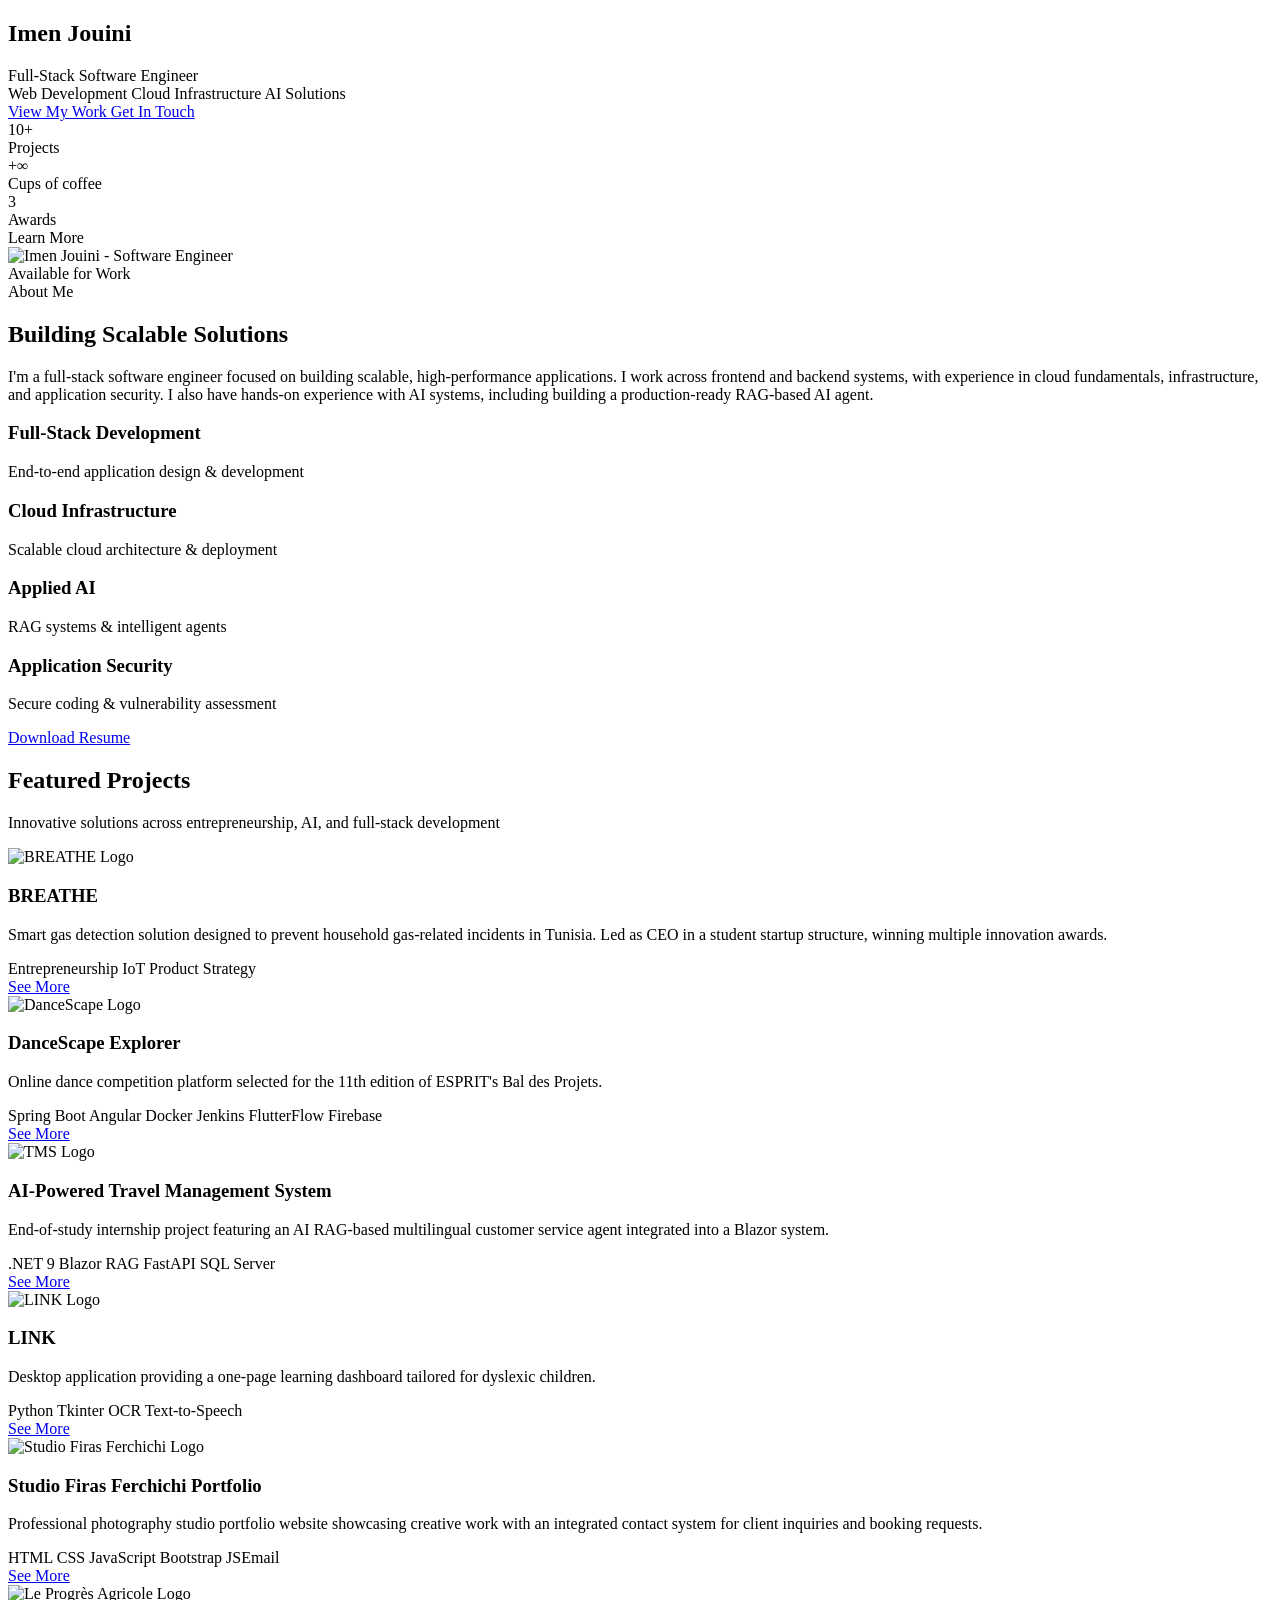
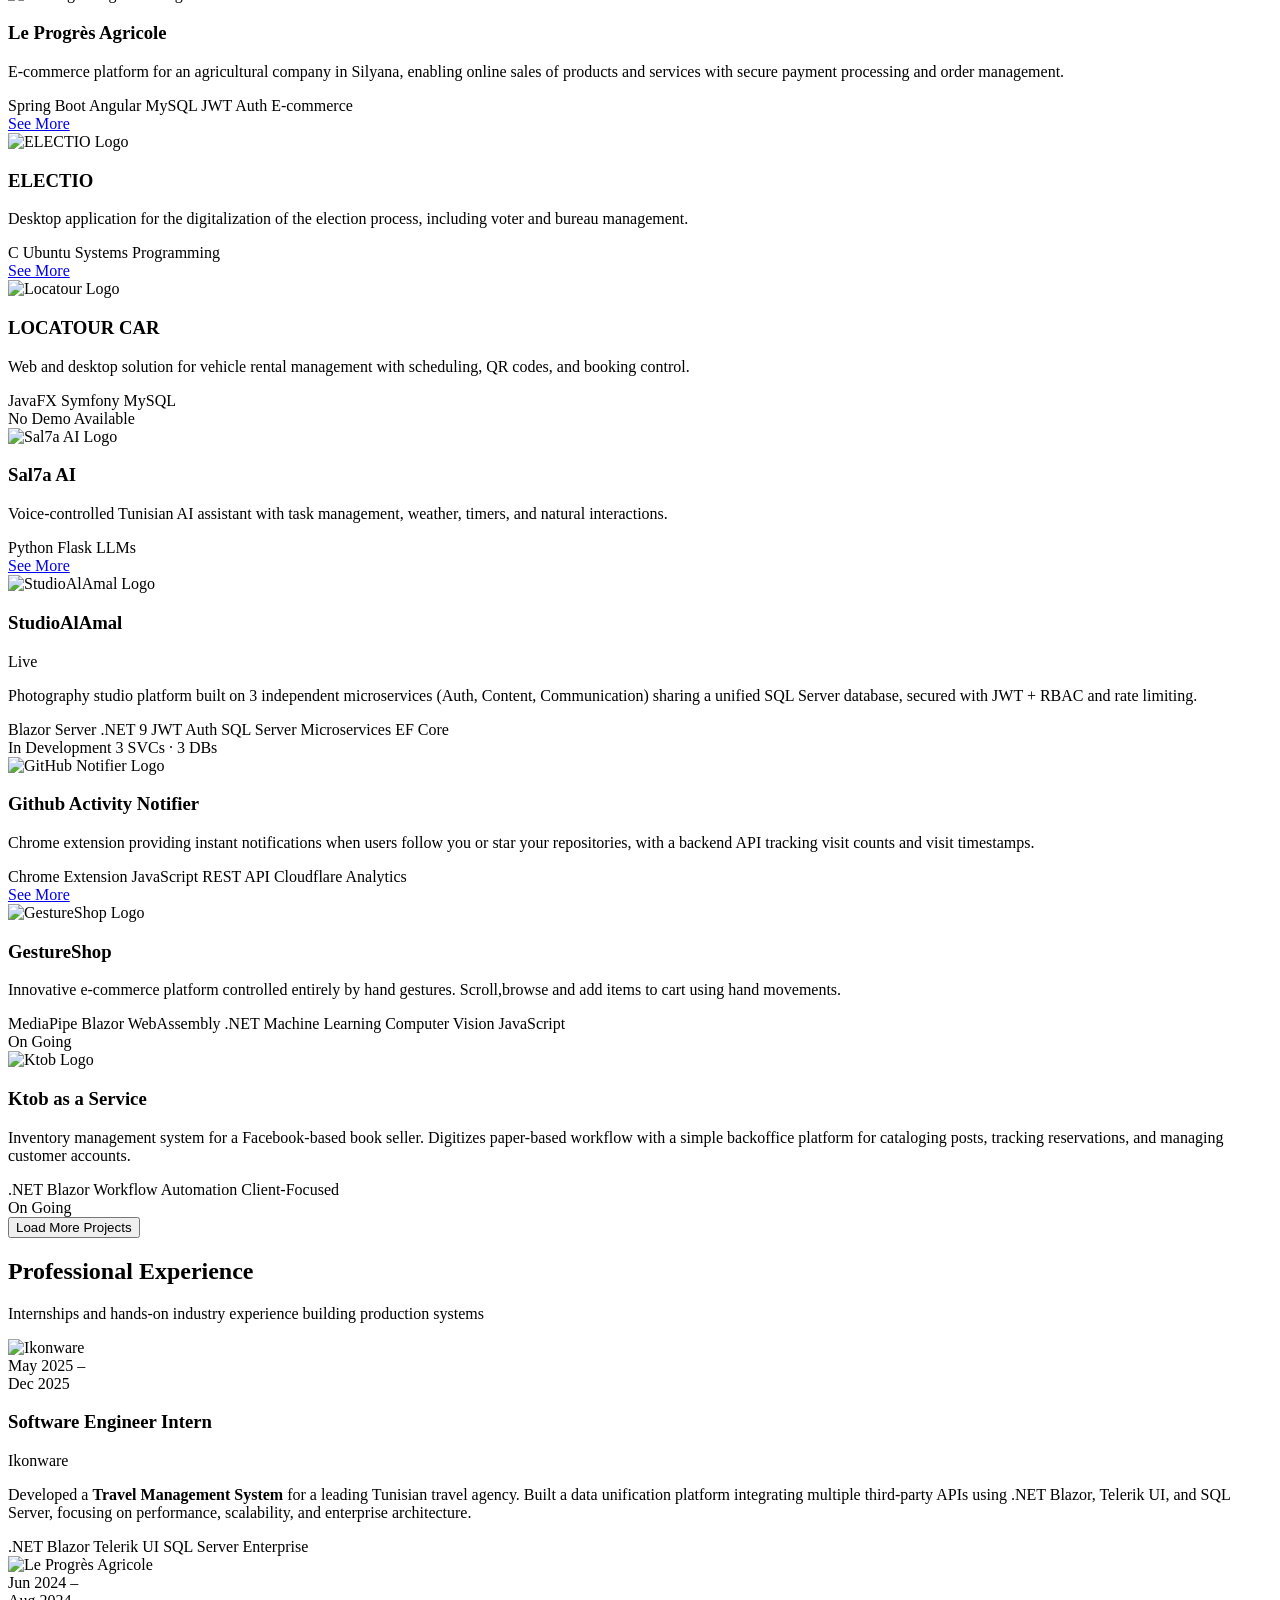
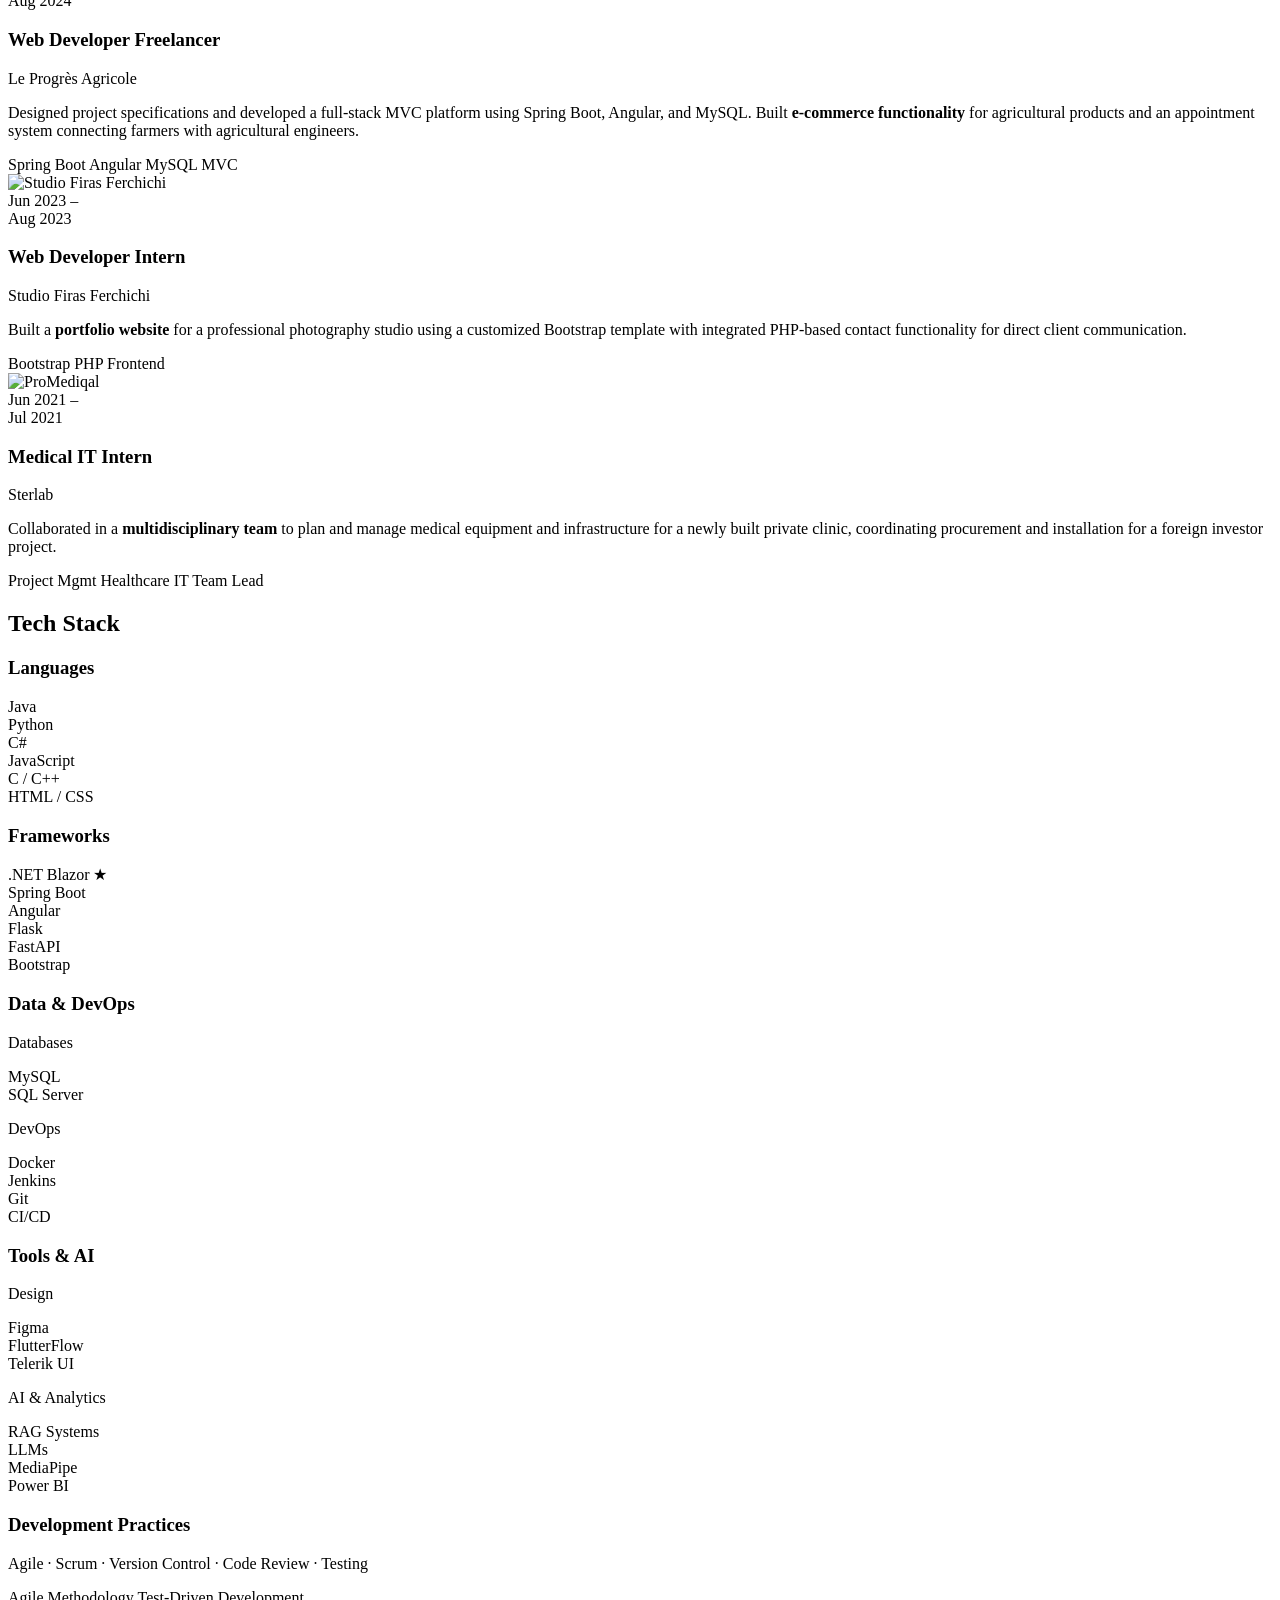
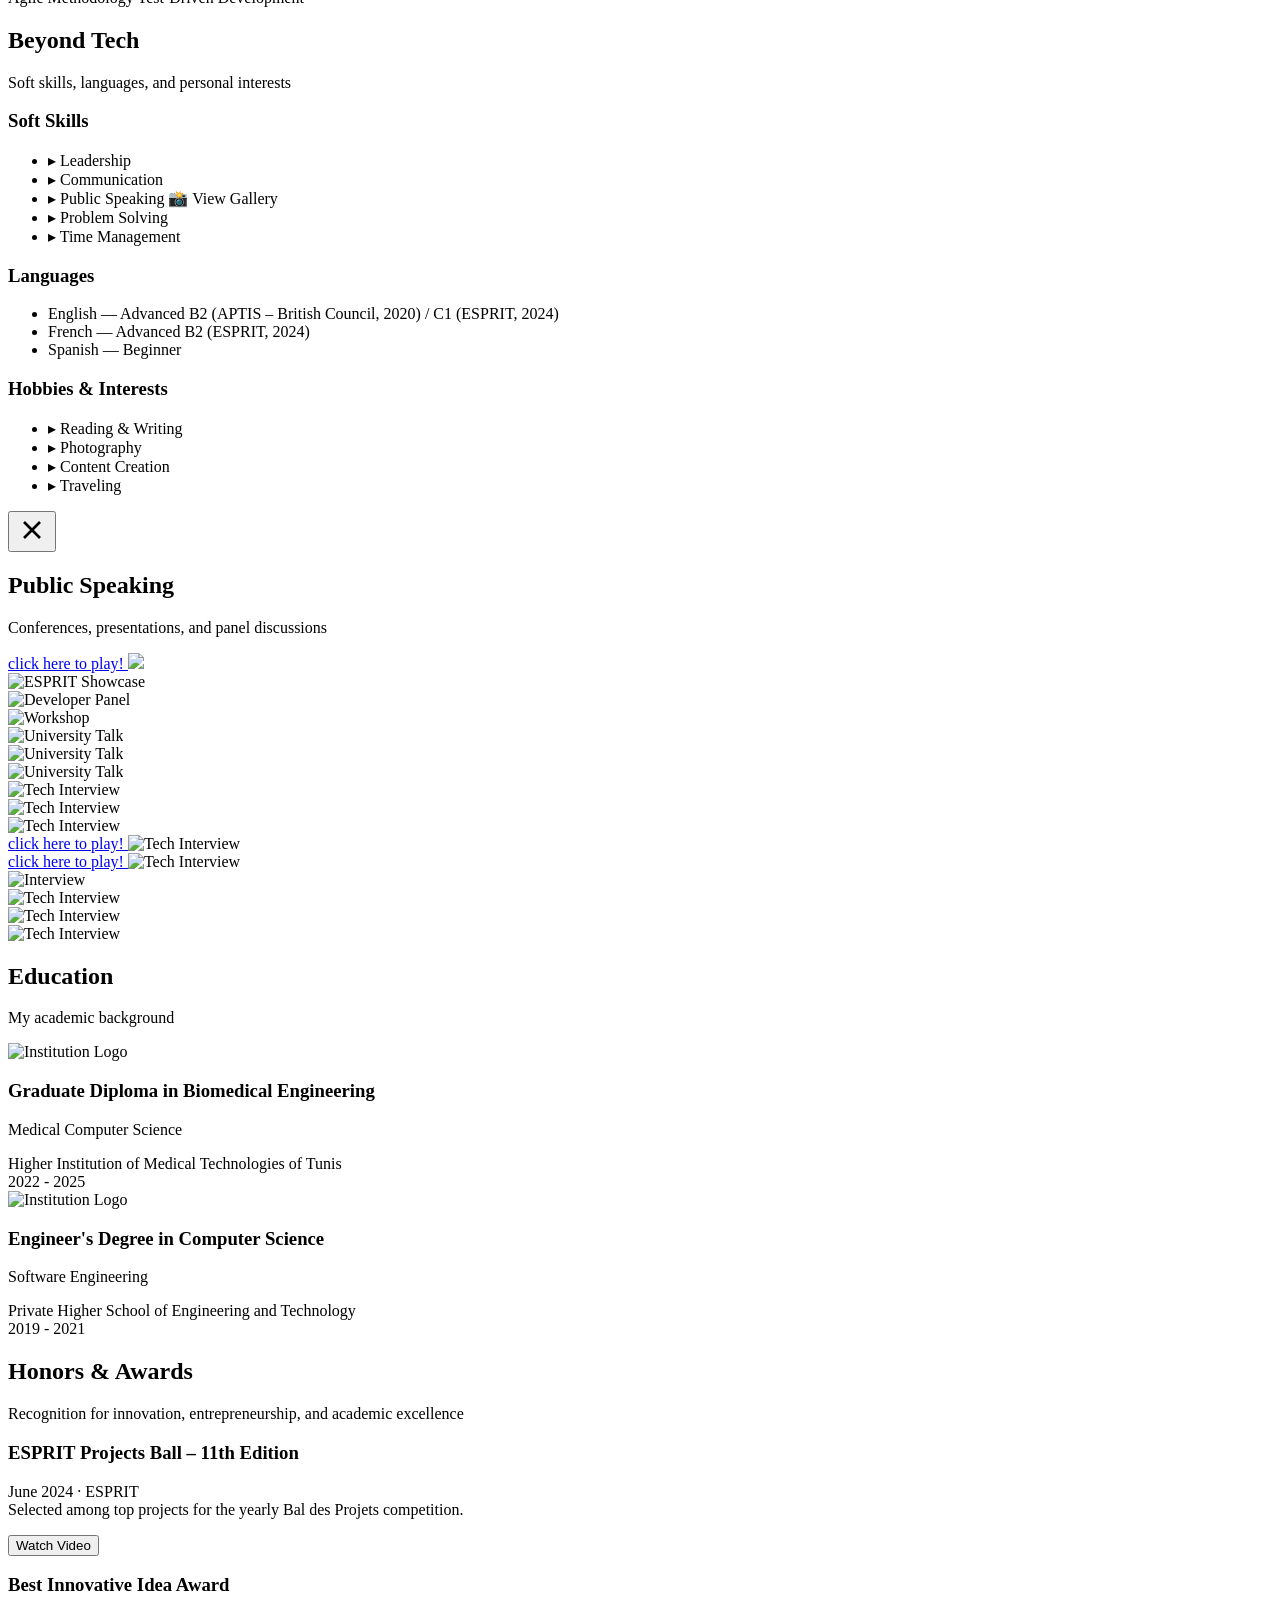
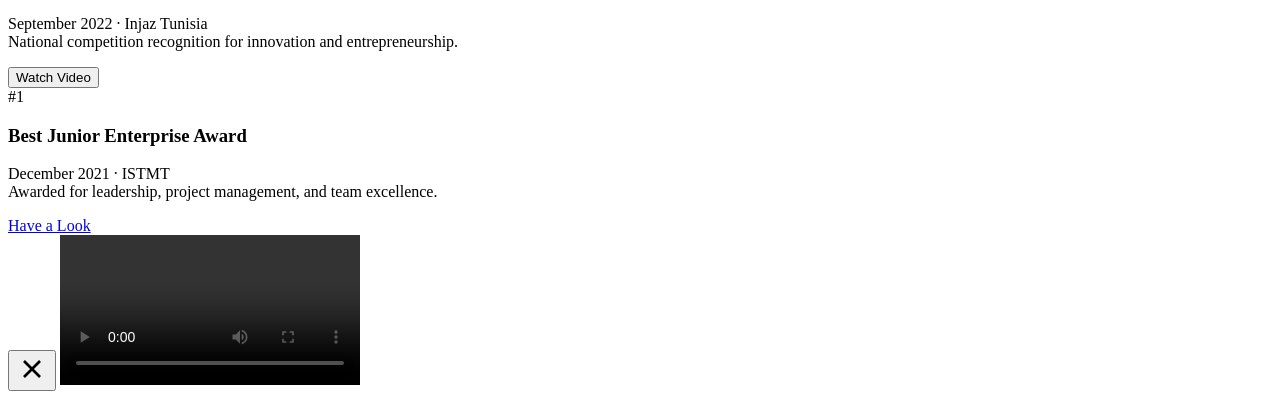
==== commit aca8b950: "modified content" ====
--- a/index.html
+++ b/index.html
@@ -576,8 +576,8 @@
                                 <h3 class="text-2xl font-bold group-hover:text-primary transition-colors">StudioAlAmal</h3>
                                 <span class="text-xs bg-green-500/20 text-green-400 border border-green-500/30 px-2 py-0.5 rounded-full">Live</span>
                             </div>
-                            <p class="text-gray-400 mb-4 leading-relaxed line-clamp-3">
-                                Photography studio platform built on <span class="text-primary font-semibold">3 independent microservices</span> (Auth, Content, Communication), each with its own database, secured with <span class="text-secondary font-semibold">JWT + RBAC</span>.
+                            <p class="text-gray-400 mb-4 leading-relaxed line-clamp-5">
+                                Photography studio platform built on <span class="text-primary font-semibold">3 independent microservices</span> (Auth, Content, Communication) sharing a unified SQL Server database, secured with <span class="text-secondary font-semibold">JWT + RBAC</span> and rate limiting.
                             </p>
                             <div class="flex flex-wrap gap-2 mb-0">
                                 <span class="tag">Blazor Server</span>
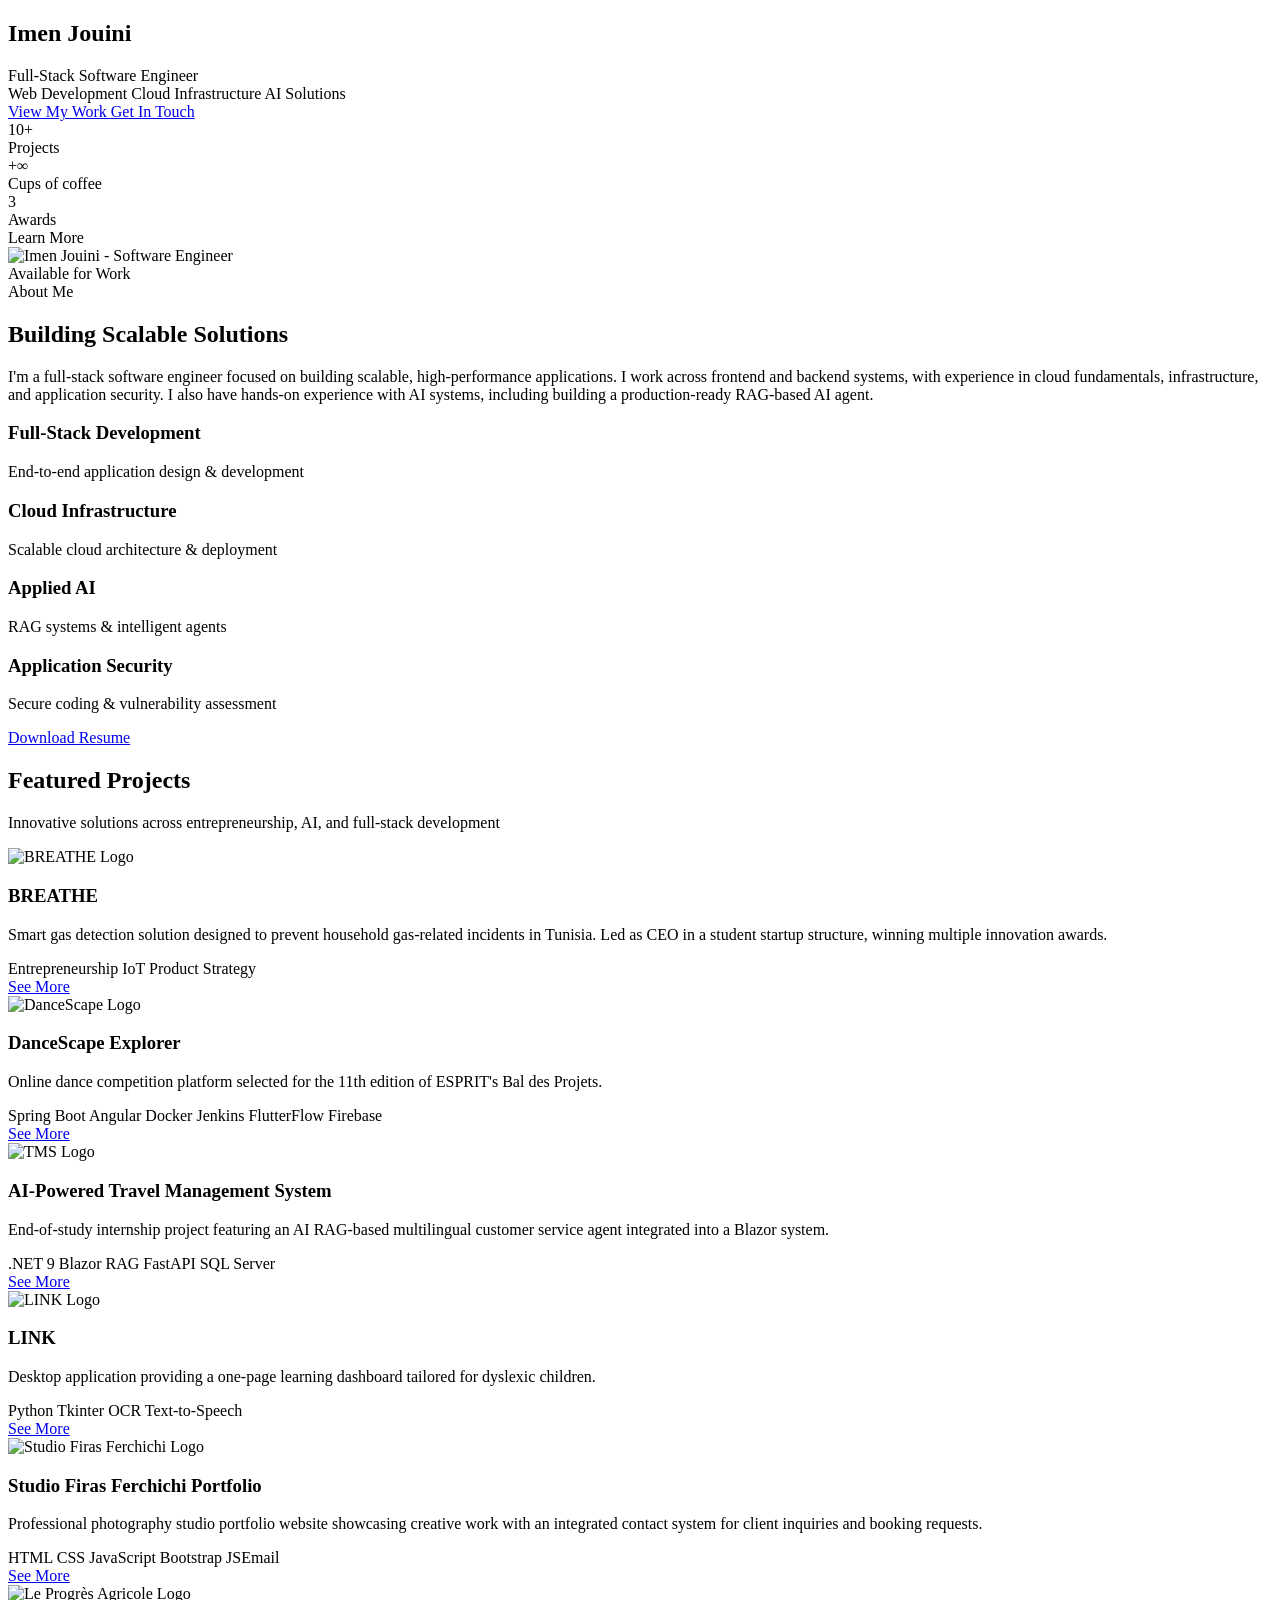
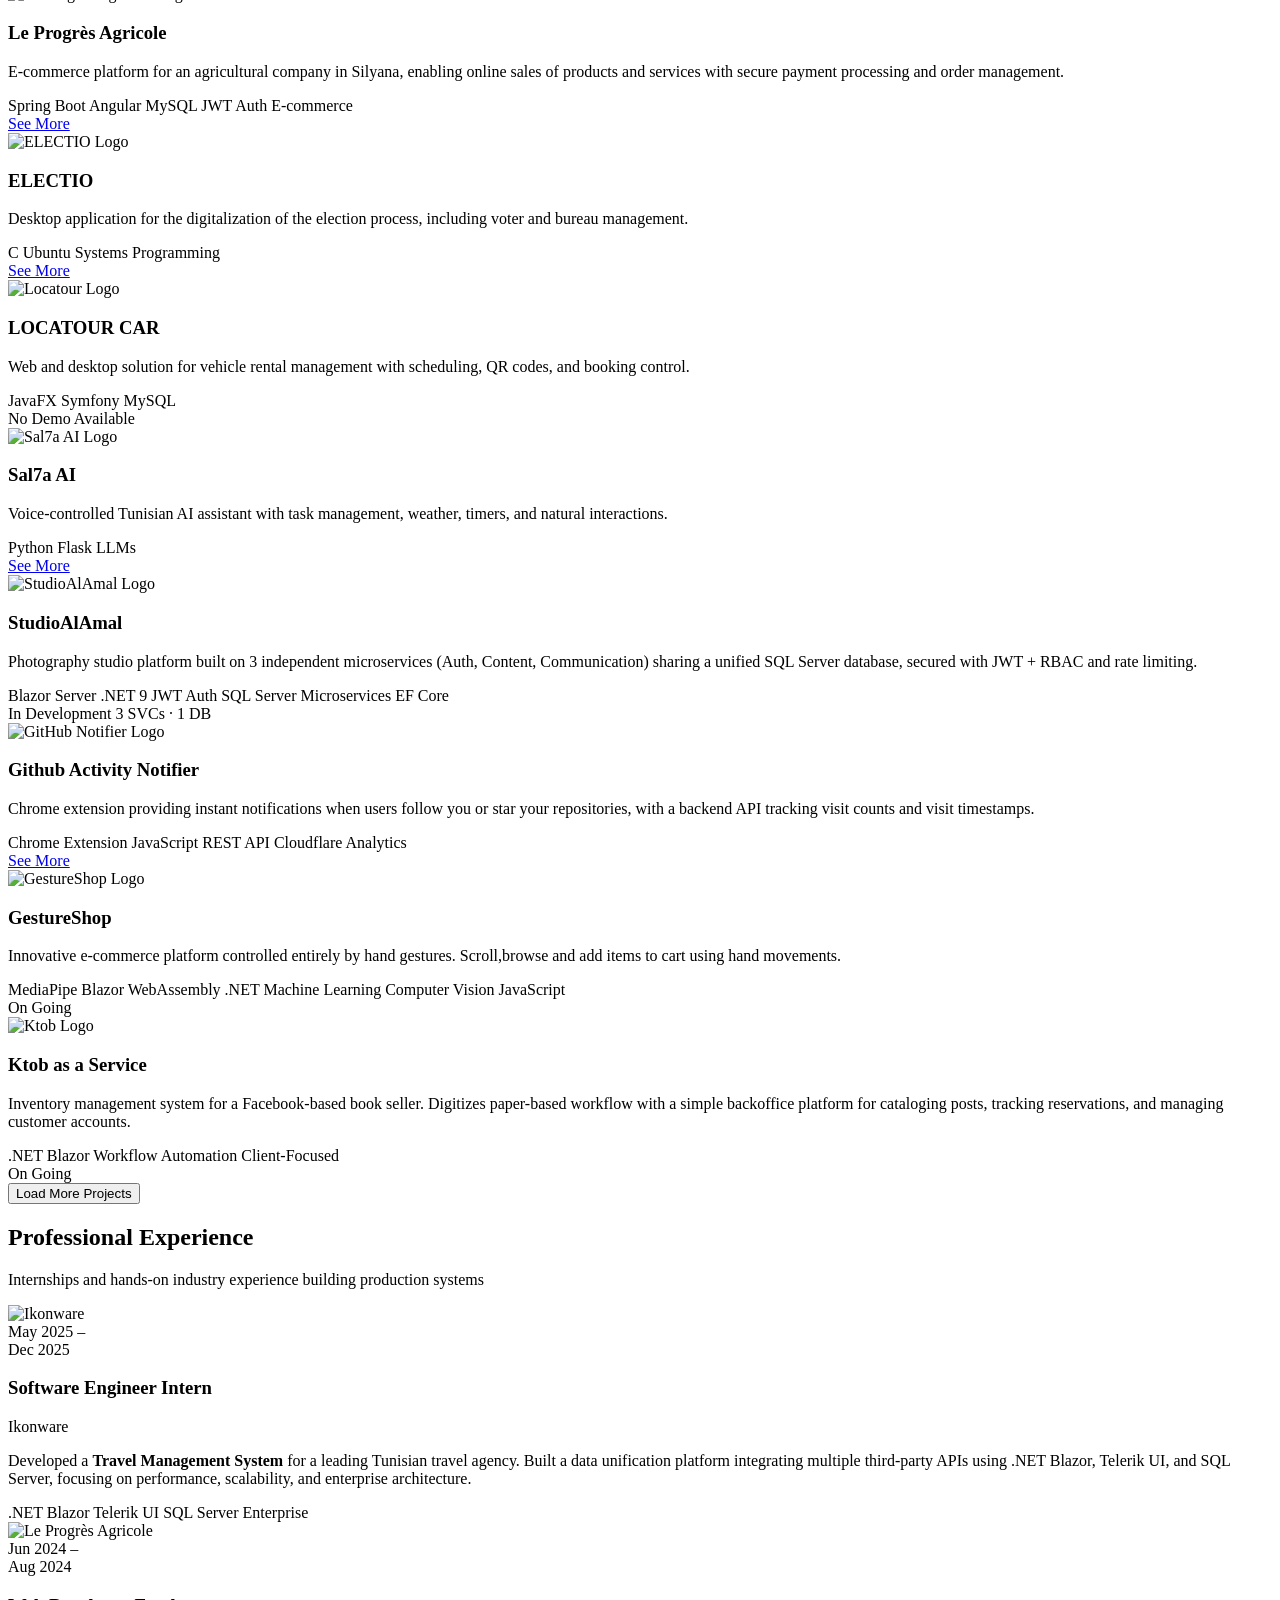
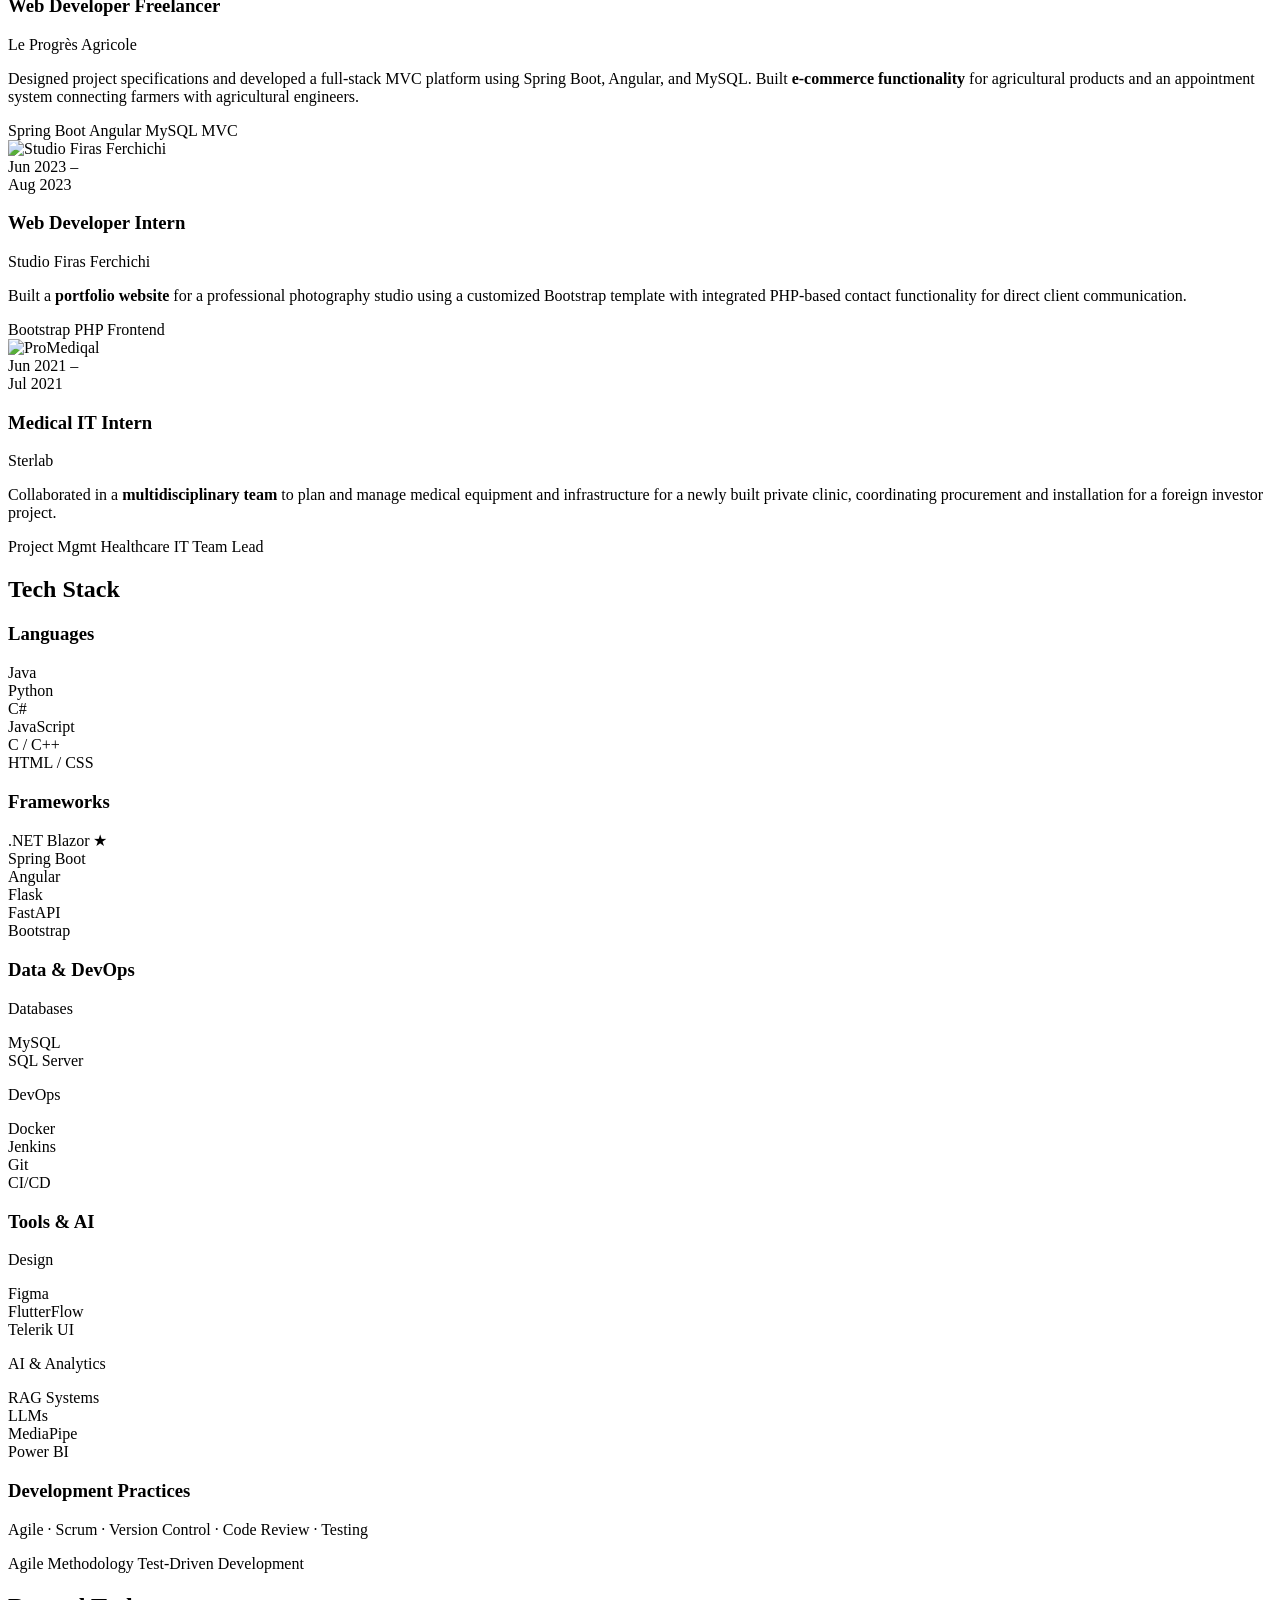
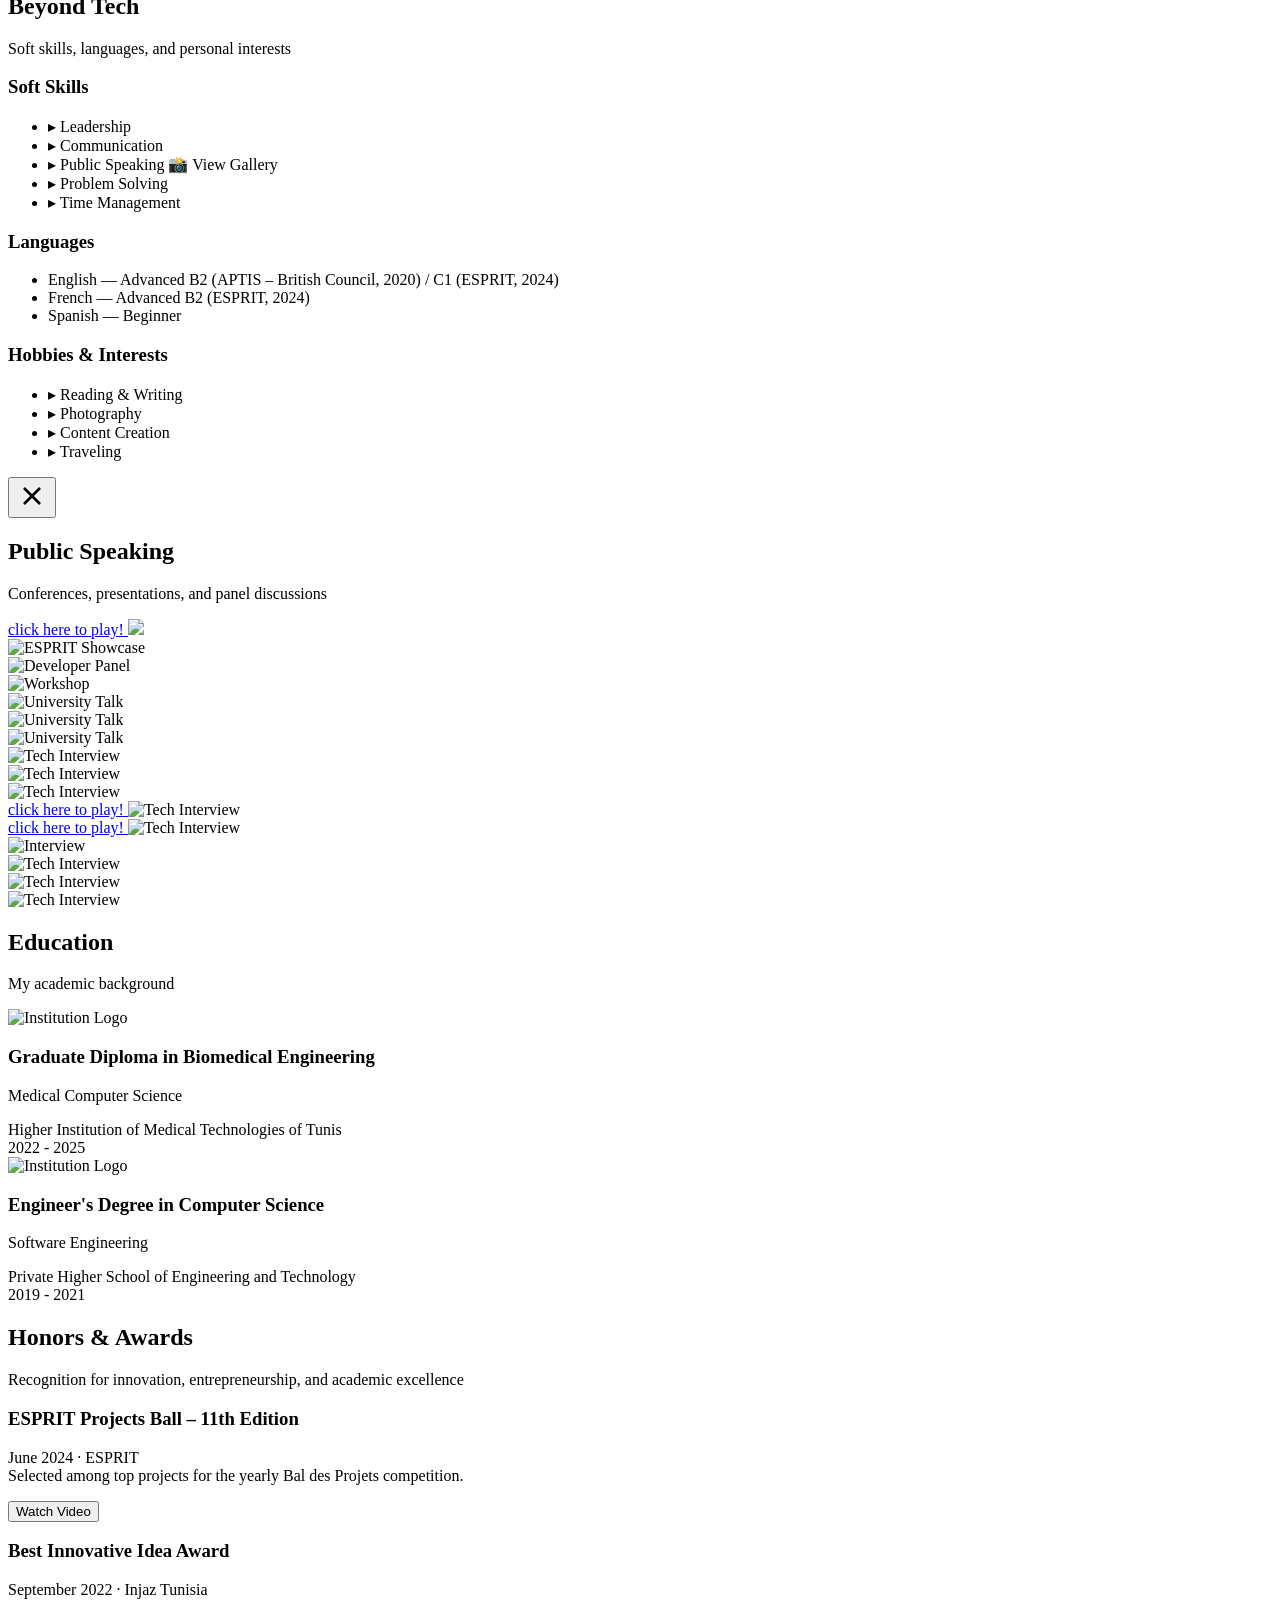
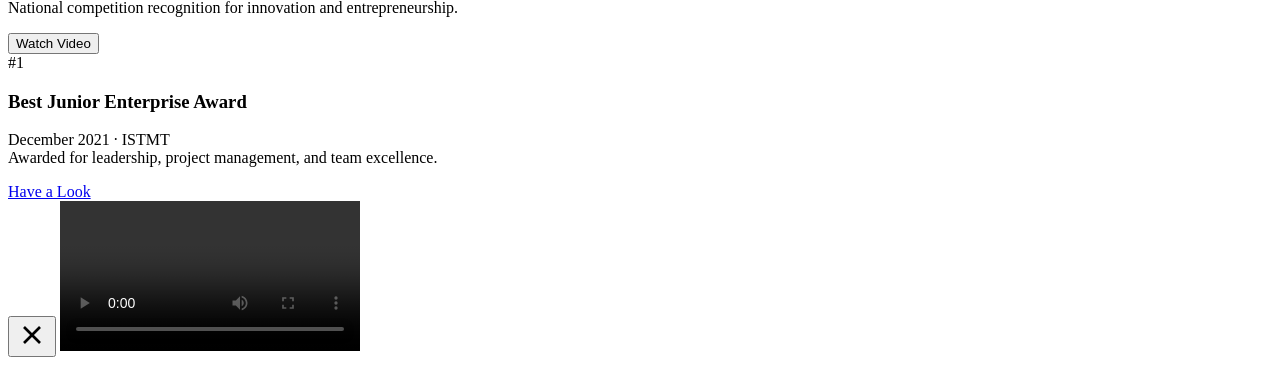
==== commit dad7239b: "modified content" ====
--- a/index.html
+++ b/index.html
@@ -574,7 +574,6 @@
                             </div>
                             <div class="flex items-center gap-2 mb-3">
                                 <h3 class="text-2xl font-bold group-hover:text-primary transition-colors">StudioAlAmal</h3>
-                                <span class="text-xs bg-green-500/20 text-green-400 border border-green-500/30 px-2 py-0.5 rounded-full">Live</span>
                             </div>
                             <p class="text-gray-400 mb-4 leading-relaxed line-clamp-5">
                                 Photography studio platform built on <span class="text-primary font-semibold">3 independent microservices</span> (Auth, Content, Communication) sharing a unified SQL Server database, secured with <span class="text-secondary font-semibold">JWT + RBAC</span> and rate limiting.
@@ -593,7 +592,7 @@
                                 <span class="w-2 h-2 bg-secondary rounded-full mr-2 animate-pulse"></span>
                                 In Development
                             </span>
-                            <span class="text-xs text-gray-600">3 SVCs · 3 DBs</span>
+                            <span class="text-xs text-gray-600">3 SVCs · 1 DB</span>
                         </div>
                         <div class="absolute inset-0 opacity-0 group-hover:opacity-100 transition-opacity duration-500 pointer-events-none">
                             <div class="absolute top-0 right-0 w-32 h-32 bg-primary/20 rounded-full blur-2xl"></div>
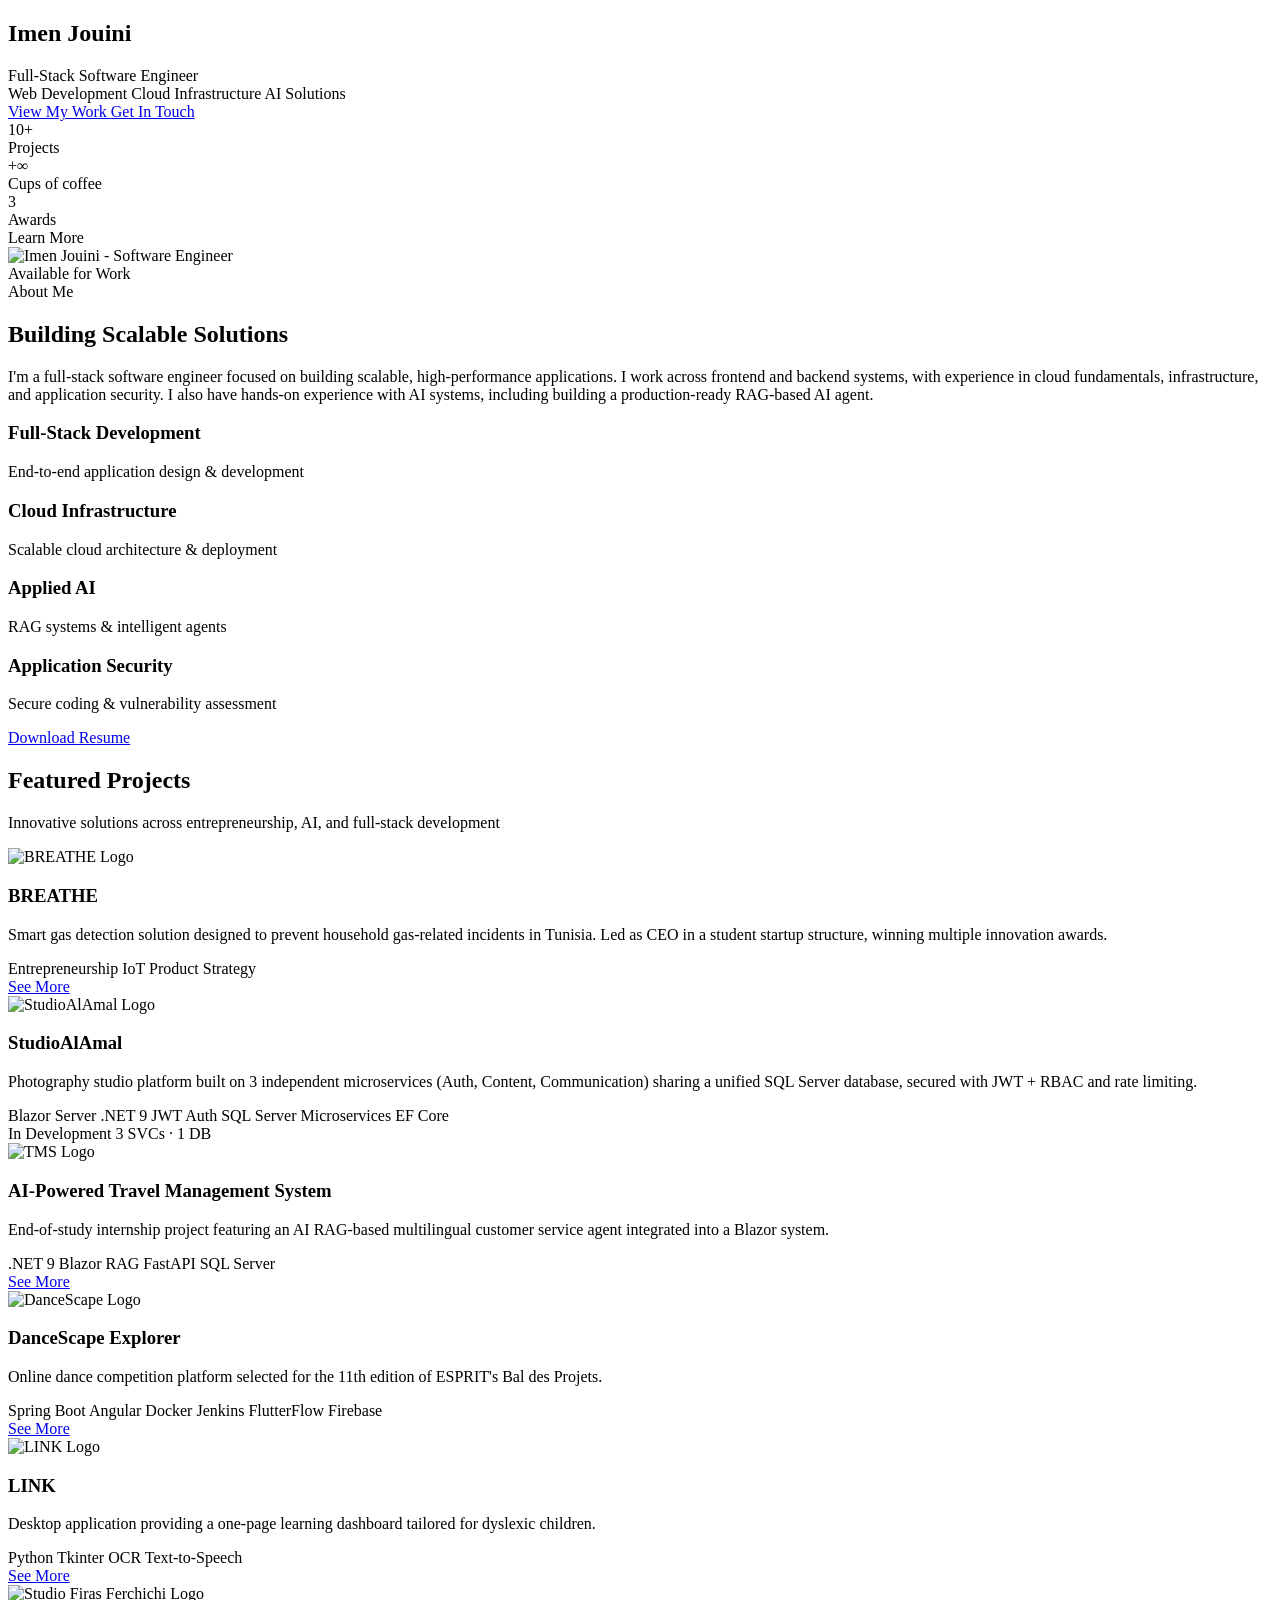
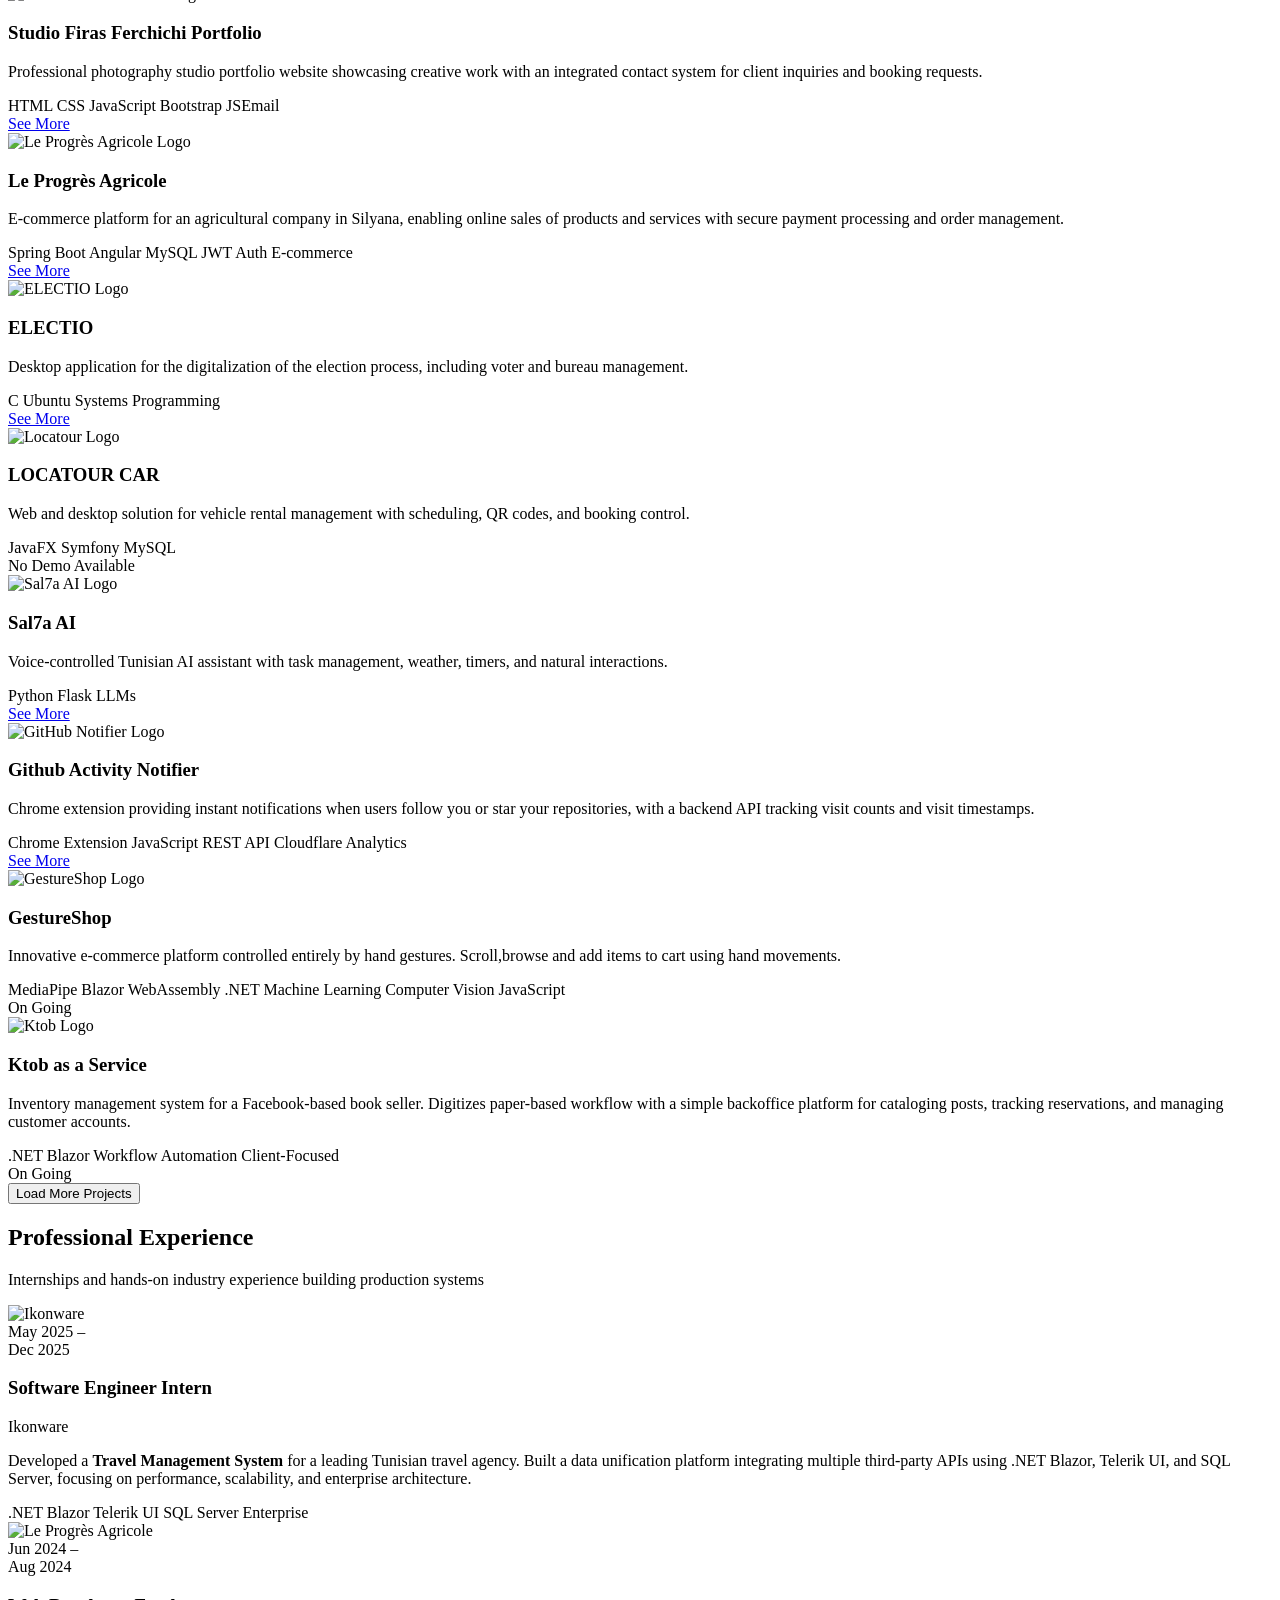
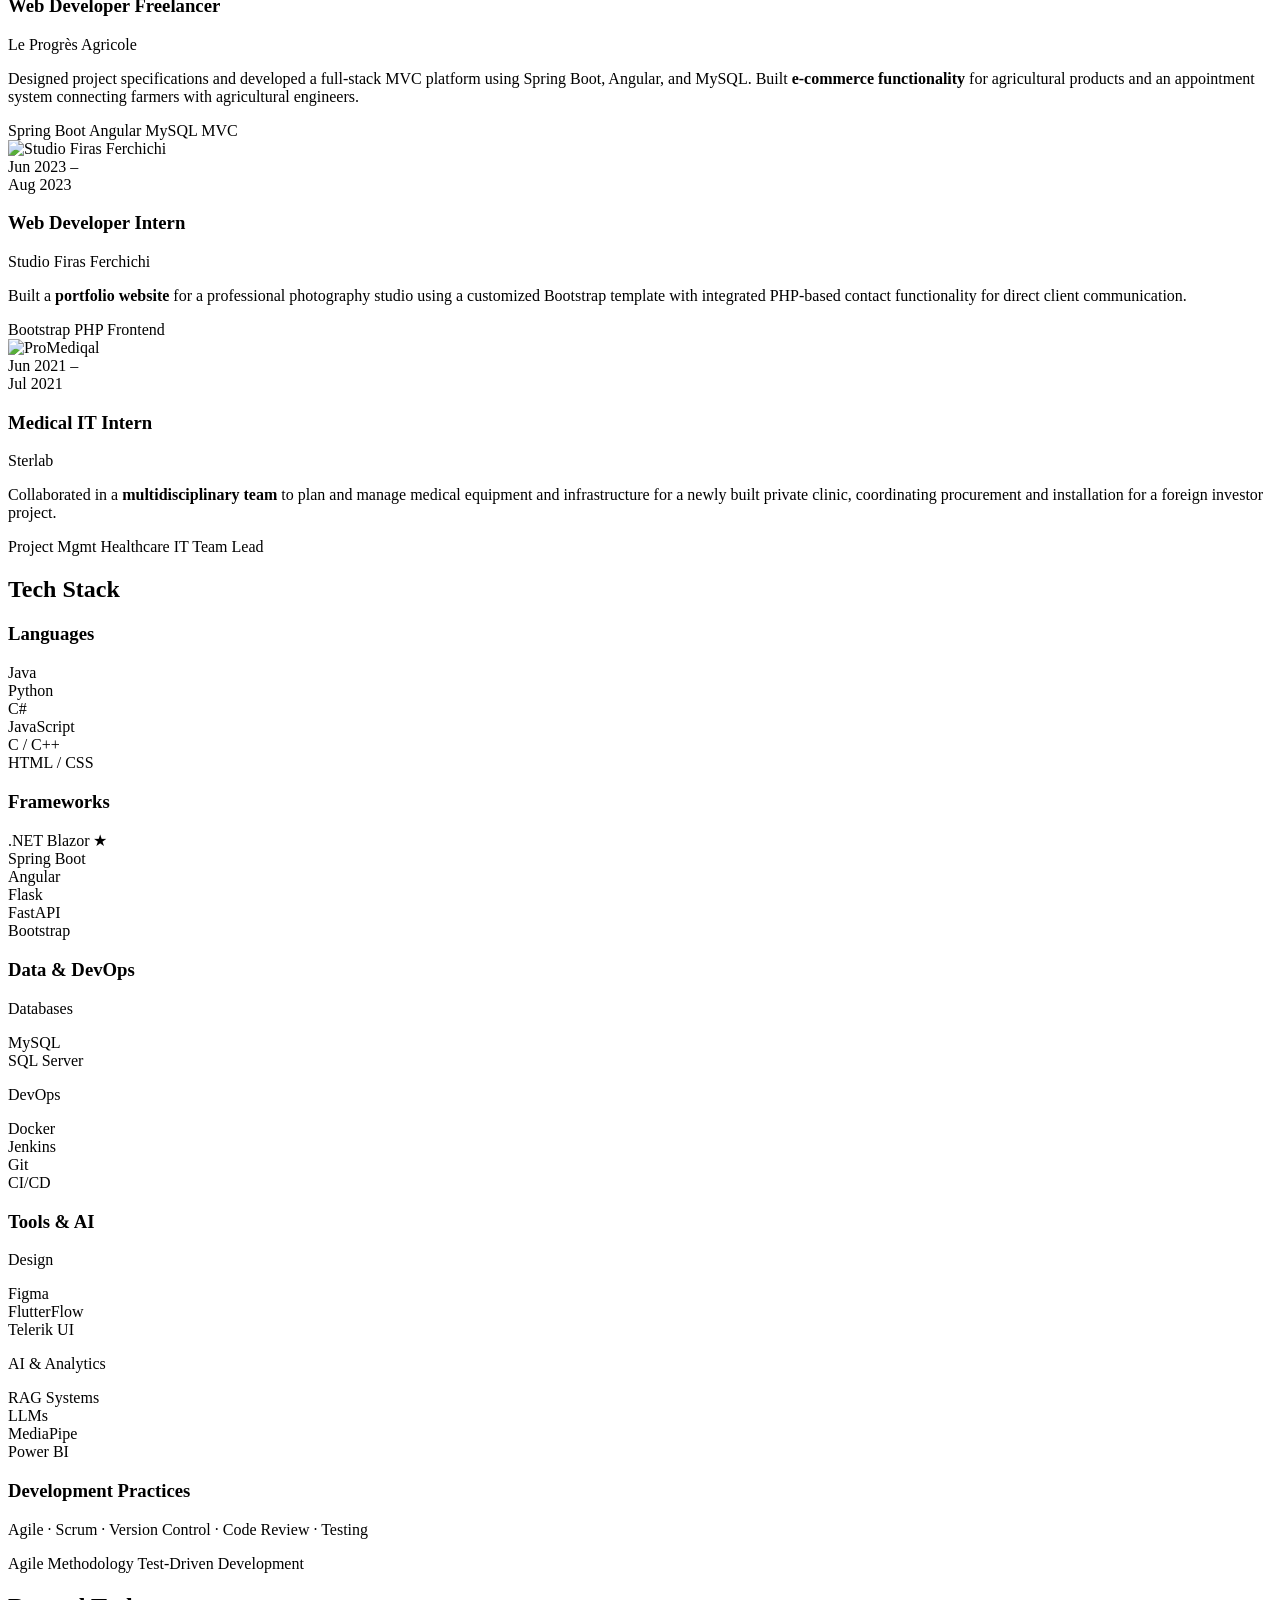
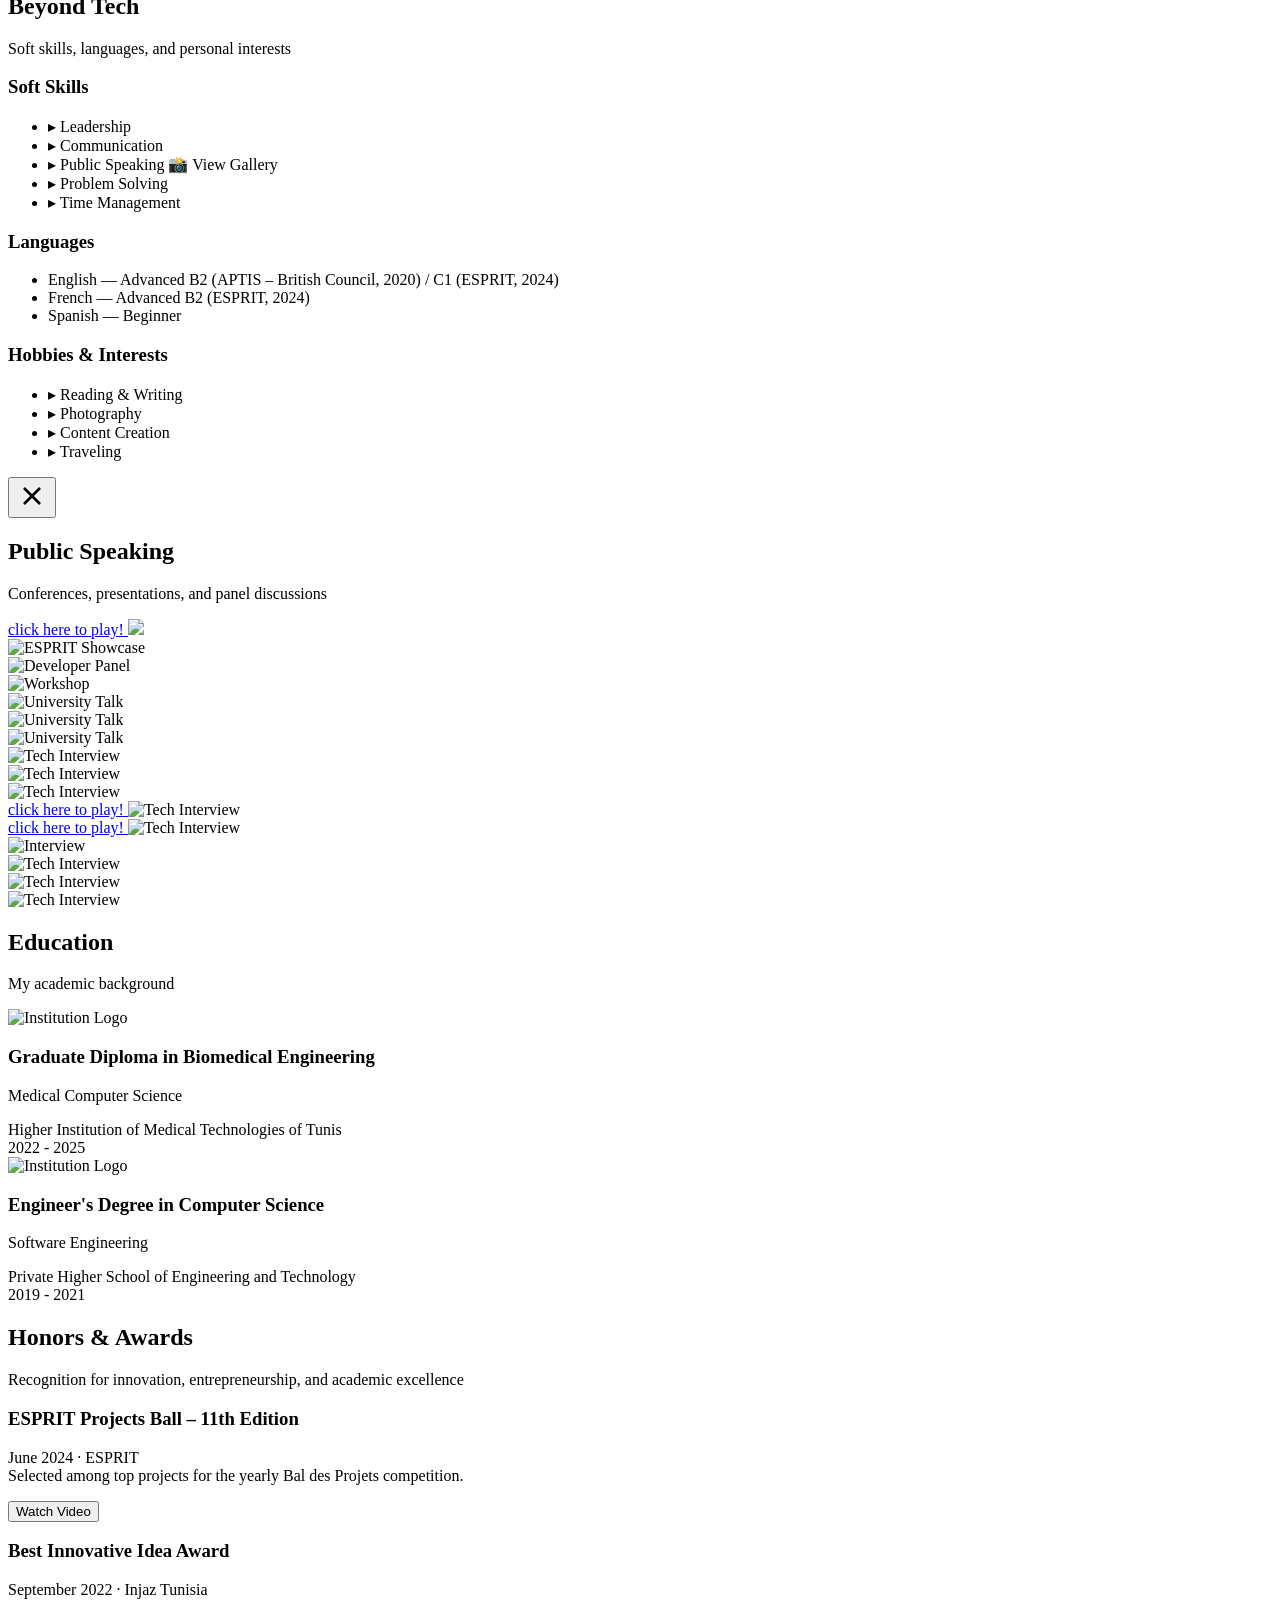
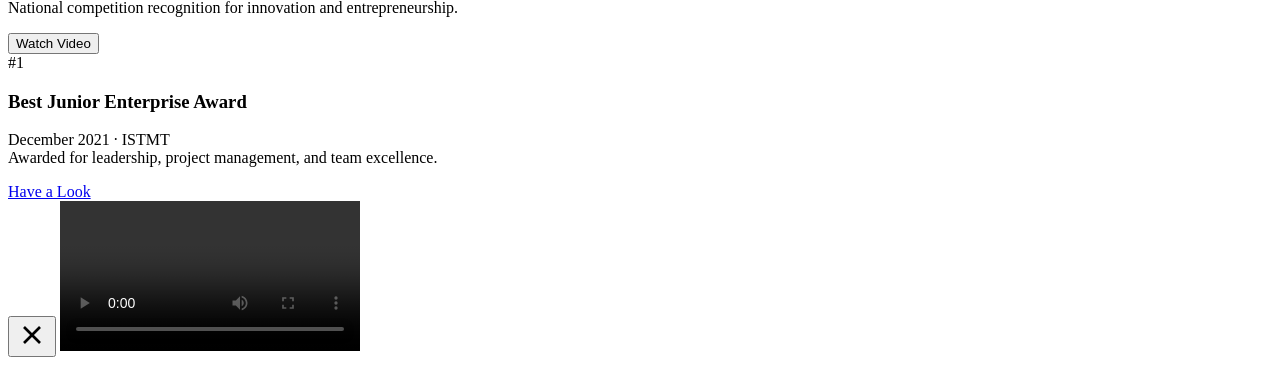
==== commit 16da279a: "moved projects order" ====
--- a/index.html
+++ b/index.html
@@ -292,8 +292,80 @@
                         </div>
                     </div>
 
+                    <!-- STUDIO AL AMAL -->
+                    <div class="project-card group relative bg-gradient-to-br from-dark/90 to-dark/70 border border-gray-800/50 rounded-2xl overflow-hidden hover:border-primary/50 transition-all duration-500 hover:transform hover:-translate-y-2 hover:shadow-2xl hover:shadow-primary/20">
+                        <div class="absolute top-0 left-0 right-0 h-1 bg-gradient-to-r from-primary to-secondary transform scale-x-0 group-hover:scale-x-100 transition-transform duration-500"></div>
+                        <div class="p-6 pb-4">
+                            <div class="w-14 h-14 rounded-xl bg-gradient-to-br from-primary/20 to-secondary/20 flex items-center justify-center mb-4 group-hover:scale-110 transition-transform duration-300">
+                                <img src="amal.png" alt="StudioAlAmal Logo" class="w-10 h-10 object-contain">
+                            </div>
+                            <div class="flex items-center gap-2 mb-3">
+                                <h3 class="text-2xl font-bold group-hover:text-primary transition-colors">StudioAlAmal</h3>
+                            </div>
+                            <p class="text-gray-400 mb-4 leading-relaxed line-clamp-5">
+                                Photography studio platform built on <span class="text-primary font-semibold">3 independent microservices</span> (Auth, Content, Communication) sharing a unified SQL Server database, secured with <span class="text-secondary font-semibold">JWT + RBAC</span> and rate limiting.
+                            </p>
+                            <div class="flex flex-wrap gap-2 mb-0">
+                                <span class="tag">Blazor Server</span>
+                                <span class="tag">.NET 9</span>
+                                <span class="tag">JWT Auth</span>
+                                <span class="tag">SQL Server</span>
+                                <span class="tag">Microservices</span>
+                                <span class="tag">EF Core</span>
+                            </div>
+                        </div>
+                        <div class="px-6 pb-6 flex items-center justify-between">
+                            <span class="inline-flex items-center text-secondary font-semibold text-sm">
+                                <span class="w-2 h-2 bg-secondary rounded-full mr-2 animate-pulse"></span>
+                                In Development
+                            </span>
+                            <span class="text-xs text-gray-600">3 SVCs · 1 DB</span>
+                        </div>
+                        <div class="absolute inset-0 opacity-0 group-hover:opacity-100 transition-opacity duration-500 pointer-events-none">
+                            <div class="absolute top-0 right-0 w-32 h-32 bg-primary/20 rounded-full blur-2xl"></div>
+                        </div>
+                    </div>
+
+
+
+
+                    <!-- Project 3: AI-Powered Travel Management System - FIXED -->
+                    <div class="project-card group relative bg-gradient-to-br from-dark/90 to-dark/70 border border-gray-800/50 rounded-2xl overflow-hidden hover:border-primary/50 transition-all duration-500 hover:transform hover:-translate-y-2 hover:shadow-2xl hover:shadow-primary/20">
+                        <div class="absolute top-0 left-0 right-0 h-1 bg-gradient-to-r from-primary to-secondary transform scale-x-0 group-hover:scale-x-100 transition-transform duration-500"></div>
+
+                        <div class="p-6 pb-4">
+                            <div class="w-14 h-14 rounded-xl bg-gradient-to-br from-primary/20 to-secondary/20 flex items-center justify-center mb-4 group-hover:scale-110 transition-transform duration-300">
+                                <img src="tms.png" alt="TMS Logo" class="w-10 h-10 object-contain">
+                            </div>
+
+                            <h3 class="text-2xl font-bold mb-3 group-hover:text-primary transition-colors">AI-Powered Travel Management System</h3>
+                            <p class="text-gray-400 mb-4 leading-relaxed line-clamp-5">
+                                End-of-study internship project featuring an AI RAG-based multilingual customer service agent integrated into a Blazor system.
+                            </p>
+
+                            <div class="flex flex-wrap gap-2 mb-6">
+                                <span class="tag">.NET 9</span>
+                                <span class="tag">Blazor</span>
+                                <span class="tag">RAG</span>
+                                <span class="tag">FastAPI</span>
+                                <span class="tag">SQL Server</span>
+                            </div>
+                        </div>
+
+                        <div class="px-6 pb-6">
+                            <a href="ppt pfe Imen Jouini.pdf" class="inline-flex items-center text-primary font-semibold group/link hover:gap-3 transition-all relative z-20">
+                                <span>See More</span>
+                                <i data-feather="arrow-right" class="w-4 h-4 ml-2 group-hover/link:translate-x-1 transition-transform"></i>
+                            </a>
+                        </div>
+
+                        <div class="absolute inset-0 opacity-0 group-hover:opacity-100 transition-opacity duration-500 pointer-events-none">
+                            <div class="absolute top-0 right-0 w-32 h-32 bg-primary/20 rounded-full blur-2xl"></div>
+                        </div>
+                    </div>
+                    <!-- ================= HIDDEN PROJECTS ================= -->
                     <!-- Project 2: DanceScape Explorer - FIXED -->
-                    <div class="project-card group relative bg-gradient-to-br from-dark/90 to-dark/70 border border-gray-800/50 rounded-2xl overflow-hidden hover:border-primary/50 transition-all duration-500 hover:transform hover:-translate-y-2 hover:shadow-2xl hover:shadow-primary/20">
+                    <div class="project-card  hidden group relative bg-gradient-to-br from-dark/90 to-dark/70 border border-gray-800/50 rounded-2xl overflow-hidden hover:border-primary/50 transition-all duration-500 hover:transform hover:-translate-y-2 hover:shadow-2xl hover:shadow-primary/20">
                         <div class="absolute top-0 left-0 right-0 h-1 bg-gradient-to-r from-primary to-secondary transform scale-x-0 group-hover:scale-x-100 transition-transform duration-500"></div>
 
                         <div class="p-6 pb-4">
@@ -328,41 +400,11 @@
                         </div>
                     </div>
 
-                    <!-- Project 3: AI-Powered Travel Management System - FIXED -->
-                    <div class="project-card group relative bg-gradient-to-br from-dark/90 to-dark/70 border border-gray-800/50 rounded-2xl overflow-hidden hover:border-primary/50 transition-all duration-500 hover:transform hover:-translate-y-2 hover:shadow-2xl hover:shadow-primary/20">
-                        <div class="absolute top-0 left-0 right-0 h-1 bg-gradient-to-r from-primary to-secondary transform scale-x-0 group-hover:scale-x-100 transition-transform duration-500"></div>
-
-                        <div class="p-6 pb-4">
-                            <div class="w-14 h-14 rounded-xl bg-gradient-to-br from-primary/20 to-secondary/20 flex items-center justify-center mb-4 group-hover:scale-110 transition-transform duration-300">
-                                <img src="tms.png" alt="TMS Logo" class="w-10 h-10 object-contain">
-                            </div>
-
-                            <h3 class="text-2xl font-bold mb-3 group-hover:text-primary transition-colors">AI-Powered Travel Management System</h3>
-                            <p class="text-gray-400 mb-4 leading-relaxed line-clamp-5">
-                                End-of-study internship project featuring an AI RAG-based multilingual customer service agent integrated into a Blazor system.
-                            </p>
-
-                            <div class="flex flex-wrap gap-2 mb-6">
-                                <span class="tag">.NET 9</span>
-                                <span class="tag">Blazor</span>
-                                <span class="tag">RAG</span>
-                                <span class="tag">FastAPI</span>
-                                <span class="tag">SQL Server</span>
-                            </div>
-                        </div>
-
-                        <div class="px-6 pb-6">
-                            <a href="ppt pfe Imen Jouini.pdf" class="inline-flex items-center text-primary font-semibold group/link hover:gap-3 transition-all relative z-20">
-                                <span>See More</span>
-                                <i data-feather="arrow-right" class="w-4 h-4 ml-2 group-hover/link:translate-x-1 transition-transform"></i>
-                            </a>
-                        </div>
-
-                        <div class="absolute inset-0 opacity-0 group-hover:opacity-100 transition-opacity duration-500 pointer-events-none">
-                            <div class="absolute top-0 right-0 w-32 h-32 bg-primary/20 rounded-full blur-2xl"></div>
-                        </div>
-                    </div>
-                    <!-- ================= HIDDEN PROJECTS ================= -->
+
+
+
+
+
                     <!-- LINK -->
                     <div class="project-card hidden group relative bg-gradient-to-br from-dark/90 to-dark/70 border border-gray-800/50 rounded-2xl overflow-hidden hover:border-primary/50 transition-all duration-500 hover:transform hover:-translate-y-2 hover:shadow-2xl hover:shadow-primary/20">
                         <div class="absolute top-0 left-0 right-0 h-1 bg-gradient-to-r from-primary to-secondary transform scale-x-0 group-hover:scale-x-100 transition-transform duration-500"></div>
@@ -565,39 +607,6 @@
                         </div>
                     </div>
 
-                    <!-- STUDIO AL AMAL -->
-                    <div class="project-card hidden group relative bg-gradient-to-br from-dark/90 to-dark/70 border border-gray-800/50 rounded-2xl overflow-hidden hover:border-primary/50 transition-all duration-500 hover:transform hover:-translate-y-2 hover:shadow-2xl hover:shadow-primary/20">
-                        <div class="absolute top-0 left-0 right-0 h-1 bg-gradient-to-r from-primary to-secondary transform scale-x-0 group-hover:scale-x-100 transition-transform duration-500"></div>
-                        <div class="p-6 pb-4">
-                            <div class="w-14 h-14 rounded-xl bg-gradient-to-br from-primary/20 to-secondary/20 flex items-center justify-center mb-4 group-hover:scale-110 transition-transform duration-300">
-                                <img src="amal.png" alt="StudioAlAmal Logo" class="w-10 h-10 object-contain">
-                            </div>
-                            <div class="flex items-center gap-2 mb-3">
-                                <h3 class="text-2xl font-bold group-hover:text-primary transition-colors">StudioAlAmal</h3>
-                            </div>
-                            <p class="text-gray-400 mb-4 leading-relaxed line-clamp-5">
-                                Photography studio platform built on <span class="text-primary font-semibold">3 independent microservices</span> (Auth, Content, Communication) sharing a unified SQL Server database, secured with <span class="text-secondary font-semibold">JWT + RBAC</span> and rate limiting.
-                            </p>
-                            <div class="flex flex-wrap gap-2 mb-0">
-                                <span class="tag">Blazor Server</span>
-                                <span class="tag">.NET 9</span>
-                                <span class="tag">JWT Auth</span>
-                                <span class="tag">SQL Server</span>
-                                <span class="tag">Microservices</span>
-                                <span class="tag">EF Core</span>
-                            </div>
-                        </div>
-                        <div class="px-6 pb-6 flex items-center justify-between">
-                            <span class="inline-flex items-center text-secondary font-semibold text-sm">
-                                <span class="w-2 h-2 bg-secondary rounded-full mr-2 animate-pulse"></span>
-                                In Development
-                            </span>
-                            <span class="text-xs text-gray-600">3 SVCs · 1 DB</span>
-                        </div>
-                        <div class="absolute inset-0 opacity-0 group-hover:opacity-100 transition-opacity duration-500 pointer-events-none">
-                            <div class="absolute top-0 right-0 w-32 h-32 bg-primary/20 rounded-full blur-2xl"></div>
-                        </div>
-                    </div>
                     <!-- GitHub Activity Notifier -->
                     <div class="project-card hidden group relative bg-gradient-to-br from-dark/90 to-dark/70 border border-gray-800/50 rounded-2xl overflow-hidden hover:border-primary/50 transition-all duration-500 hover:transform hover:-translate-y-2 hover:shadow-2xl hover:shadow-primary/20">
                         <div class="absolute top-0 left-0 right-0 h-1 bg-gradient-to-r from-primary to-secondary transform scale-x-0 group-hover:scale-x-100 transition-transform duration-500"></div>
